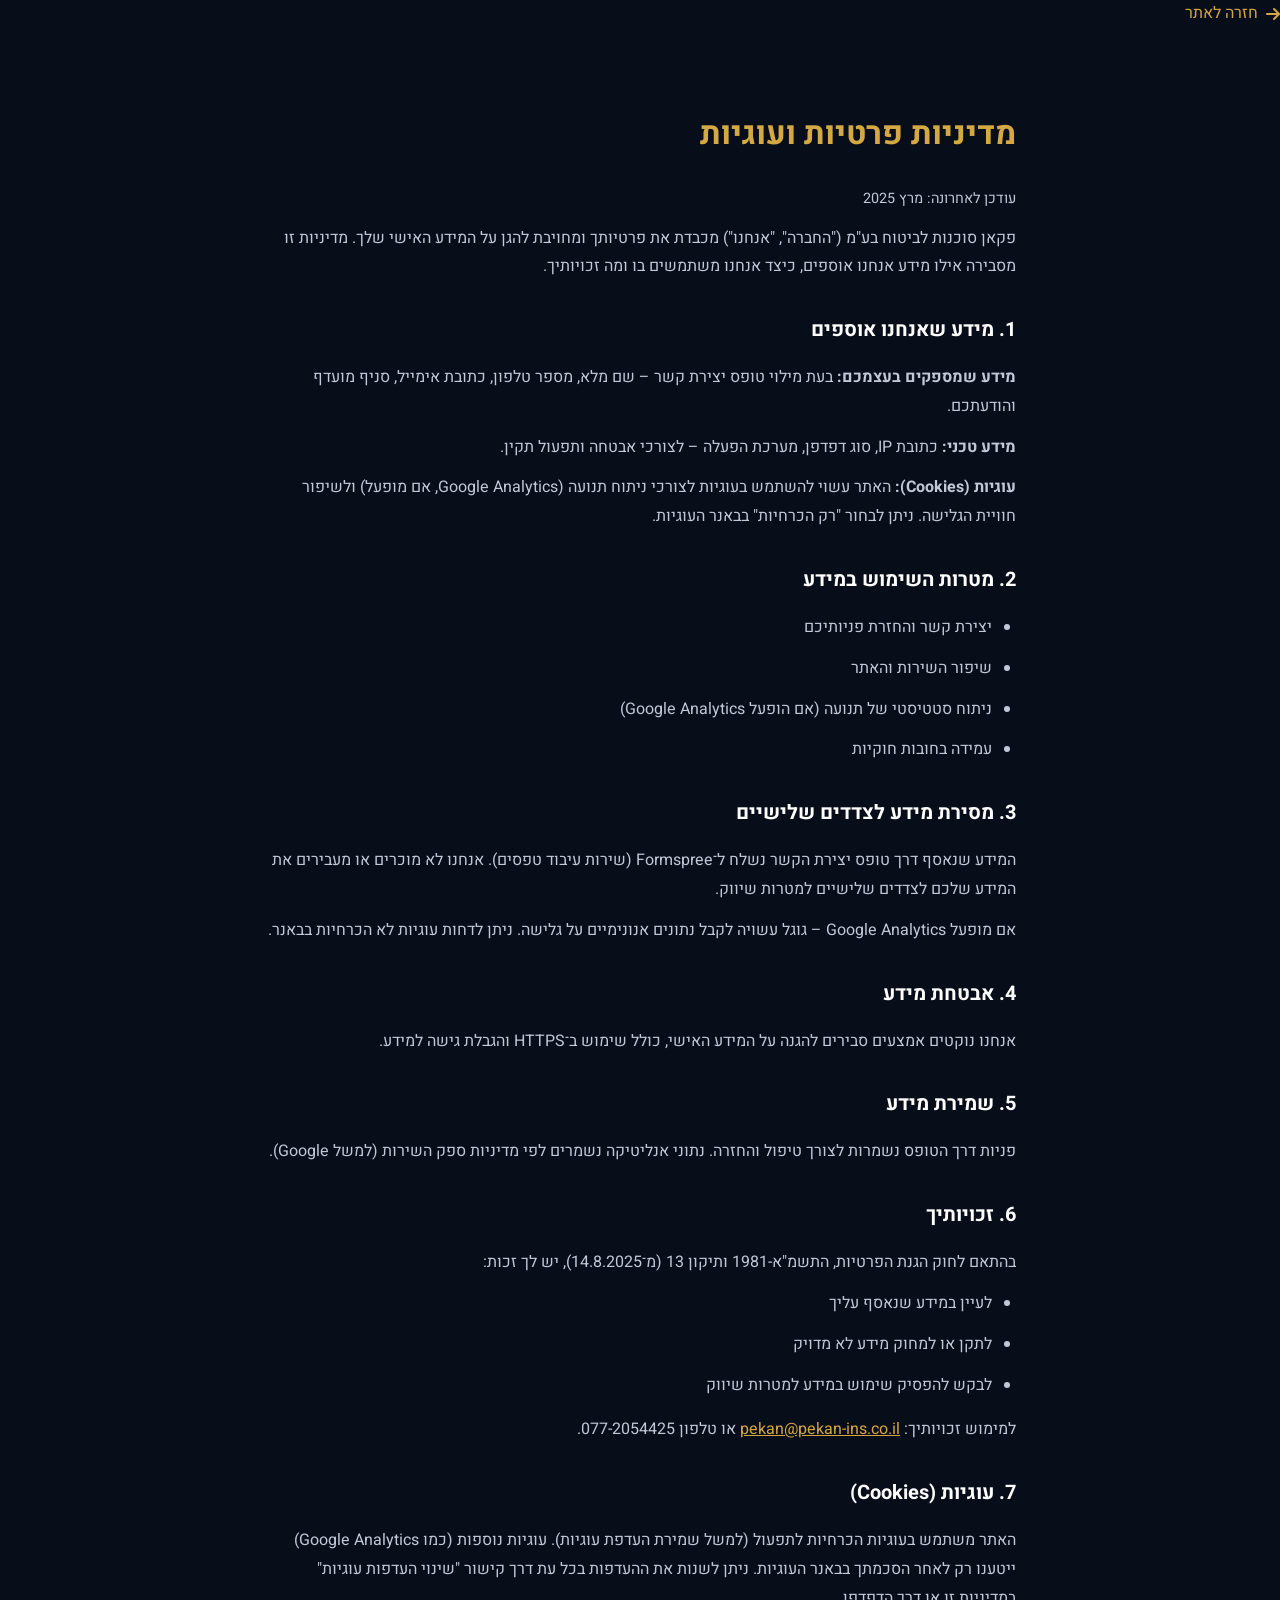
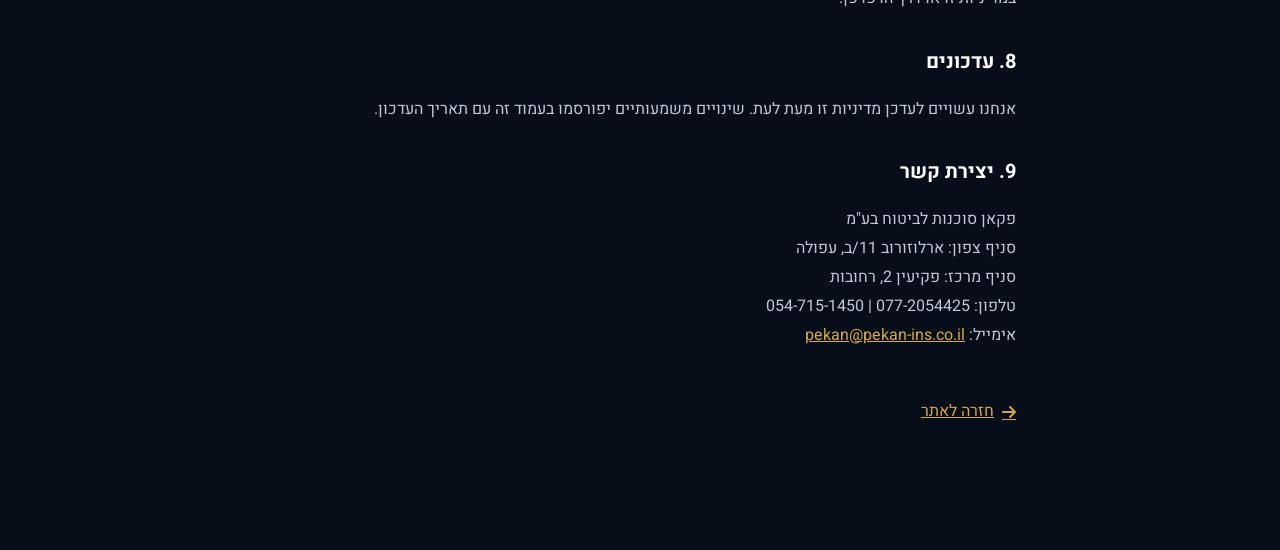
==== privacy.html @ fb4ed5e8 "Add privacy policy, consent checkbox, cookie banner - Israeli compliance Made-with: Cursor" ====
<!DOCTYPE html>
<html lang="he" dir="rtl">
<head>
    <meta charset="UTF-8">
    <meta name="viewport" content="width=device-width, initial-scale=1.0">
    <title>מדיניות פרטיות | פקאן סוכנות לביטוח בע"מ</title>
    <meta name="description" content="מדיניות פרטיות ועוגיות – פקאן סוכנות לביטוח. מידע על איסוף, שימוש והגנה על המידע האישי שלכם.">
    <link rel="canonical" href="https://nirfit.github.io/pekan-insurance/privacy.html">
    <link rel="preconnect" href="https://fonts.googleapis.com">
    <link rel="preconnect" href="https://fonts.gstatic.com" crossorigin>
    <link href="https://fonts.googleapis.com/css2?family=Heebo:wght@300;400;500;600;700&display=swap" rel="stylesheet">
    <link rel="stylesheet" href="https://cdnjs.cloudflare.com/ajax/libs/font-awesome/6.5.1/css/all.min.css">
    <link rel="stylesheet" href="styles.css">
    <style>
        .privacy-page { padding: 48px 24px 80px; max-width: 800px; margin: 0 auto; }
        .privacy-page h1 { font-size: 2rem; color: var(--gold); margin-bottom: 24px; }
        .privacy-page h2 { font-size: 1.25rem; color: var(--white); margin: 32px 0 16px; }
        .privacy-page p, .privacy-page li { color: var(--text); margin-bottom: 12px; line-height: 1.8; }
        .privacy-page ul { margin-right: 24px; margin-bottom: 16px; }
        .privacy-page a { color: var(--gold); text-decoration: underline; }
        .privacy-page a:hover { color: var(--gold-light); }
        .privacy-back { display: inline-flex; align-items: center; gap: 8px; color: var(--gold); margin-bottom: 32px; }
        .privacy-back:hover { color: var(--gold-light); }
        .privacy-updated { font-size: 0.9rem; color: var(--gray); margin-bottom: 24px; }
    </style>
</head>
<body>
    <a href="index.html" class="privacy-back"><i class="fas fa-arrow-right"></i> חזרה לאתר</a>

    <article class="privacy-page">
        <h1>מדיניות פרטיות ועוגיות</h1>
        <p class="privacy-updated">עודכן לאחרונה: מרץ 2025</p>

        <p>פקאן סוכנות לביטוח בע"מ ("החברה", "אנחנו") מכבדת את פרטיותך ומחויבת להגן על המידע האישי שלך. מדיניות זו מסבירה אילו מידע אנחנו אוספים, כיצד אנחנו משתמשים בו ומה זכויותיך.</p>

        <h2>1. מידע שאנחנו אוספים</h2>
        <p><strong>מידע שמספקים בעצמכם:</strong> בעת מילוי טופס יצירת קשר – שם מלא, מספר טלפון, כתובת אימייל, סניף מועדף והודעתכם.</p>
        <p><strong>מידע טכני:</strong> כתובת IP, סוג דפדפן, מערכת הפעלה – לצורכי אבטחה ותפעול תקין.</p>
        <p><strong>עוגיות (Cookies):</strong> האתר עשוי להשתמש בעוגיות לצורכי ניתוח תנועה (Google Analytics, אם מופעל) ולשיפור חוויית הגלישה. ניתן לבחור "רק הכרחיות" בבאנר העוגיות.</p>

        <h2>2. מטרות השימוש במידע</h2>
        <ul>
            <li>יצירת קשר והחזרת פניותיכם</li>
            <li>שיפור השירות והאתר</li>
            <li>ניתוח סטטיסטי של תנועה (אם הופעל Google Analytics)</li>
            <li>עמידה בחובות חוקיות</li>
        </ul>

        <h2>3. מסירת מידע לצדדים שלישיים</h2>
        <p>המידע שנאסף דרך טופס יצירת הקשר נשלח ל־Formspree (שירות עיבוד טפסים). אנחנו לא מוכרים או מעבירים את המידע שלכם לצדדים שלישיים למטרות שיווק.</p>
        <p>אם מופעל Google Analytics – גוגל עשויה לקבל נתונים אנונימיים על גלישה. ניתן לדחות עוגיות לא הכרחיות בבאנר.</p>

        <h2>4. אבטחת מידע</h2>
        <p>אנחנו נוקטים אמצעים סבירים להגנה על המידע האישי, כולל שימוש ב־HTTPS והגבלת גישה למידע.</p>

        <h2>5. שמירת מידע</h2>
        <p>פניות דרך הטופס נשמרות לצורך טיפול והחזרה. נתוני אנליטיקה נשמרים לפי מדיניות ספק השירות (למשל Google).</p>

        <h2>6. זכויותיך</h2>
        <p>בהתאם לחוק הגנת הפרטיות, התשמ"א-1981 ותיקון 13 (מ־14.8.2025), יש לך זכות:</p>
        <ul>
            <li>לעיין במידע שנאסף עליך</li>
            <li>לתקן או למחוק מידע לא מדויק</li>
            <li>לבקש להפסיק שימוש במידע למטרות שיווק</li>
        </ul>
        <p>למימוש זכויותיך: <a href="mailto:pekan@pekan-ins.co.il">pekan@pekan-ins.co.il</a> או טלפון 077-2054425.</p>

        <h2>7. עוגיות (Cookies)</h2>
        <p>האתר משתמש בעוגיות הכרחיות לתפעול (למשל שמירת העדפת עוגיות). עוגיות נוספות (כמו Google Analytics) ייטענו רק לאחר הסכמתך בבאנר העוגיות. ניתן לשנות את ההעדפות בכל עת דרך קישור "שינוי העדפות עוגיות" במדיניות זו או דרך הדפדפן.</p>

        <h2>8. עדכונים</h2>
        <p>אנחנו עשויים לעדכן מדיניות זו מעת לעת. שינויים משמעותיים יפורסמו בעמוד זה עם תאריך העדכון.</p>

        <h2>9. יצירת קשר</h2>
        <p>פקאן סוכנות לביטוח בע"מ<br>
        סניף צפון: ארלוזורוב 11/ב, עפולה<br>
        סניף מרכז: פקיעין 2, רחובות<br>
        טלפון: 077-2054425 | 054-715-1450<br>
        אימייל: <a href="mailto:pekan@pekan-ins.co.il">pekan@pekan-ins.co.il</a></p>

        <p style="margin-top: 48px;"><a href="index.html" class="privacy-back"><i class="fas fa-arrow-right"></i> חזרה לאתר</a></p>
    </article>
</body>
</html>
---- styles.css ----
:root {
    --dark: #080d1a;
    --dark-2: #0f1729;
    --dark-3: #151e33;
    --gold: #d4a843;
    --gold-light: #f0d078;
    --gold-dark: #a17c25;
    --white: #ffffff;
    --light: #f0f2f7;
    --gray: #8892a4;
    --text: #c2c9d6;
    --glass: rgba(255,255,255,0.06);
    --glass-border: rgba(255,255,255,0.1);
    --shadow: 0 32px 64px rgba(0,0,0,0.3);
    --radius: 16px;
    --radius-lg: 24px;
    --ease: cubic-bezier(0.4, 0, 0.2, 1);
}

*, *::before, *::after { margin: 0; padding: 0; box-sizing: border-box; }
html { scroll-behavior: smooth; }
@media (prefers-reduced-motion: reduce) {
    html { scroll-behavior: auto; }
    .live-dot, .hero-particles { animation: none !important; }
    .btn-shimmer::after { animation: none !important; }
}

/* === נגישות - תקן 5568 === */
.skip-link { position: absolute; top: -100px; right: 20px; z-index: 10000; padding: 12px 24px; background: var(--gold); color: var(--dark); font-weight: 700; border-radius: 8px; transition: top 0.3s; }
.skip-link:focus { top: 20px; outline: 3px solid var(--white); outline-offset: 2px; }
.visually-hidden { position: absolute !important; width: 1px !important; height: 1px !important; padding: 0 !important; margin: -1px !important; overflow: hidden !important; clip: rect(0,0,0,0) !important; white-space: nowrap !important; border: 0 !important; }
.form-field label.visually-hidden { top: 0; right: 0; transform: none; }
.a11y-footer-link { color: var(--gray); font-size: 0.85rem; text-decoration: underline; }
.a11y-footer-link:hover { color: var(--gold); }
.a11y-dialog { max-width: 560px; padding: 32px; border-radius: var(--radius); border: 1px solid var(--glass-border); }
.a11y-dialog::backdrop { background: rgba(0,0,0,0.6); }
.a11y-dialog h2 { margin-bottom: 16px; color: var(--white); }
.a11y-dialog p { margin-bottom: 16px; color: var(--text); }
.a11y-close { margin-top: 16px; padding: 12px 24px; background: var(--gold); color: var(--dark); border: none; border-radius: 8px; font-weight: 600; cursor: pointer; }
.a11y-close:hover { background: var(--gold-light); }
.a11y-link-btn { background: none; border: none; color: var(--gold); text-decoration: underline; cursor: pointer; font-size: inherit; font-family: inherit; padding: 0; }
.a11y-link-btn:hover { color: var(--gold-light); }

/* === באנר עוגיות === */
.cookie-banner { position: fixed; bottom: 0; left: 0; right: 0; z-index: 9998; background: var(--dark-2); border-top: 1px solid var(--glass-border); padding: 20px 24px; box-shadow: 0 -8px 32px rgba(0,0,0,0.3); }
.cookie-banner[hidden] { display: none !important; }
.cookie-banner-inner { max-width: 1200px; margin: 0 auto; display: flex; align-items: center; justify-content: space-between; gap: 24px; flex-wrap: wrap; }
.cookie-content { flex: 1; min-width: 280px; }
.cookie-title { font-size: 1.1rem; color: var(--white); margin-bottom: 8px; display: flex; align-items: center; gap: 8px; }
.cookie-title i { color: var(--gold); }
.cookie-desc { font-size: 0.9rem; color: var(--gray); line-height: 1.6; }
.cookie-link { color: var(--gold); text-decoration: underline; }
.cookie-link:hover { color: var(--gold-light); }
.cookie-buttons { display: flex; gap: 12px; flex-shrink: 0; }
.btn-cookie-accept, .btn-cookie-decline { padding: 12px 24px; font-size: 0.95rem; }
@media (max-width: 600px) { .cookie-banner-inner { flex-direction: column; align-items: stretch; } .cookie-buttons { justify-content: center; } }
/* Focus visible - ניווט מקלדת */
a:focus-visible, button:focus-visible, input:focus-visible, select:focus-visible, textarea:focus-visible { outline: 2px solid var(--gold); outline-offset: 2px; }
body { font-family: 'Heebo', sans-serif; background: var(--dark); color: var(--text); line-height: 1.7; overflow-x: hidden; }
.container { max-width: 1200px; margin: 0 auto; padding: 0 24px; }
img { max-width: 100%; display: block; }
a { text-decoration: none; }
.gold { color: var(--gold); }

/* === Preloader === */
.preloader { position: fixed; inset: 0; z-index: 9999; background: var(--dark); display: flex; align-items: center; justify-content: center; transition: opacity 0.6s, visibility 0.6s; }
.preloader.hidden { opacity: 0; visibility: hidden; pointer-events: none; }
.preloader-inner { text-align: center; }
.preloader-logo { font-size: 3rem; color: var(--gold); margin-bottom: 24px; animation: pulse-glow 1.5s infinite; }
.preloader-bar { width: 200px; height: 3px; background: var(--dark-3); border-radius: 4px; overflow: hidden; }
.preloader-fill { height: 100%; background: var(--gold); border-radius: 4px; animation: preload-fill 1.8s ease forwards; }
@keyframes preload-fill { from { width: 0; } to { width: 100%; } }
@keyframes pulse-glow { 0%, 100% { opacity: 1; transform: scale(1); } 50% { opacity: 0.7; transform: scale(1.1); } }

/* === WhatsApp Float === */
.whatsapp-float { position: fixed; bottom: 28px; left: 28px; z-index: 999; width: 60px; height: 60px; background: #25d366; border-radius: 50%; display: flex; align-items: center; justify-content: center; gap: 10px; color: white; font-size: 1.75rem; box-shadow: 0 8px 24px rgba(37,211,102,0.4); transition: all 0.4s var(--ease); animation: wa-pulse 2s infinite; }
.whatsapp-float .wa-text { white-space: nowrap; font-size: 0.95rem; font-weight: 700; font-family: inherit; opacity: 0; max-width: 0; overflow: hidden; transition: all 0.35s var(--ease); }
.whatsapp-float:hover { width: auto; padding: 0 22px; border-radius: 50px; transform: scale(1.05); }
.whatsapp-float:hover .wa-text { opacity: 1; max-width: 120px; }

@keyframes wa-pulse { 0%, 100% { box-shadow: 0 8px 24px rgba(37,211,102,0.4); } 50% { box-shadow: 0 8px 40px rgba(37,211,102,0.6); } }

/* === Top Bar === */
.top-bar { background: var(--dark-2); padding: 10px 0; border-bottom: 1px solid var(--glass-border); font-size: 0.85rem; }
.top-bar-content { display: flex; justify-content: center; gap: 32px; flex-wrap: wrap; }
.top-bar-content a { color: var(--gray); display: flex; align-items: center; gap: 8px; transition: color 0.3s; }
.top-bar-content a:hover { color: var(--gold); }
.top-bar-content i { color: var(--gold); font-size: 0.75rem; }

/* === Navbar === */
.navbar { position: fixed; top: 40px; right: 0; left: 0; z-index: 1000; padding: 16px 0; transition: all 0.4s var(--ease); }
.navbar.scrolled { top: 0; background: rgba(8,13,26,0.95); backdrop-filter: blur(20px); border-bottom: 1px solid var(--glass-border); padding: 12px 0; }
.nav-container { max-width: 1200px; margin: 0 auto; padding: 0 24px; display: flex; align-items: center; justify-content: space-between; }
.logo { display: flex; align-items: center; gap: 12px; }
.logo-icon { width: 44px; height: 44px; background: linear-gradient(135deg, var(--gold), var(--gold-dark)); border-radius: 12px; display: flex; align-items: center; justify-content: center; color: var(--dark); font-size: 1.25rem; }
.logo-text { font-size: 1.4rem; font-weight: 700; color: var(--white); }
.logo-text span { font-weight: 400; color: var(--gold); margin-right: 4px; }
.nav-menu { display: flex; list-style: none; gap: 32px; align-items: center; }
.nav-menu a { color: rgba(255,255,255,0.8); font-weight: 500; font-size: 0.95rem; transition: color 0.3s; position: relative; }
.nav-menu a::after { content: ''; position: absolute; bottom: -4px; right: 0; width: 0; height: 2px; background: var(--gold); transition: width 0.3s; }
.nav-menu a:hover { color: var(--gold); }
.nav-menu a:hover::after { width: 100%; }
.nav-cta { background: linear-gradient(135deg, var(--gold), var(--gold-dark)); color: var(--dark) !important; padding: 10px 24px; border-radius: 50px; font-weight: 600; }
.nav-cta::after { display: none !important; }
.nav-cta:hover { color: var(--dark) !important; transform: translateY(-2px); box-shadow: 0 8px 24px rgba(212,168,67,0.3); }
.nav-mobile-contact { display: none; }
.nav-toggle { display: none; flex-direction: column; gap: 5px; background: none; border: none; cursor: pointer; padding: 8px; z-index: 1001; }
.nav-toggle span { width: 24px; height: 2px; background: var(--white); transition: all 0.3s; }

/* === Buttons === */
.btn { display: inline-flex; align-items: center; gap: 10px; padding: 16px 32px; font-size: 1rem; font-weight: 600; font-family: inherit; border-radius: 50px; transition: all 0.4s var(--ease); cursor: pointer; border: none; }
.btn-gold { background: linear-gradient(135deg, var(--gold), var(--gold-dark)); color: var(--dark); box-shadow: 0 8px 32px rgba(212,168,67,0.3); }
.btn-gold:hover { transform: translateY(-3px); box-shadow: 0 12px 40px rgba(212,168,67,0.45); }
.btn-glass { background: rgba(255,255,255,0.08); backdrop-filter: blur(12px); color: var(--white); border: 1px solid rgba(255,255,255,0.15); }
.btn-glass:hover { background: rgba(255,255,255,0.14); border-color: var(--gold); color: var(--gold); }
.btn-lg { padding: 18px 36px; font-size: 1.05rem; }
.btn-full { width: 100%; justify-content: center; }

/* === Hero === */
.hero { min-height: 100vh; display: flex; align-items: center; justify-content: center; position: relative; padding: 160px 24px 100px; }
.hero-bg { position: absolute; inset: 0; }
.hero-img { width: 100%; height: 100%; object-fit: cover; }
.hero-overlay { position: absolute; inset: 0; background: linear-gradient(180deg, rgba(8,13,26,0.88) 0%, rgba(8,13,26,0.7) 50%, rgba(8,13,26,0.92) 100%); }
.hero-particles { position: absolute; inset: 0; z-index: 1; }
.hero-content { position: relative; z-index: 2; text-align: center; max-width: 860px; margin: 0 auto; }
.hero-badges { display: flex; flex-wrap: wrap; gap: 12px; justify-content: center; align-items: center; margin-bottom: 28px; animation: fadeUp 0.8s ease both; }
.hero-badge { display: inline-block; padding: 8px 24px; background: rgba(212,168,67,0.15); border: 1px solid rgba(212,168,67,0.3); color: var(--gold); border-radius: 50px; font-size: 0.9rem; font-weight: 500; }
.hero-live-badge { display: inline-flex; align-items: center; gap: 8px; padding: 8px 20px; background: rgba(34,197,94,0.15); border: 1px solid rgba(34,197,94,0.4); color: #4ade80; border-radius: 50px; font-size: 0.85rem; font-weight: 600; }
.live-dot { width: 8px; height: 8px; background: #22c55e; border-radius: 50%; animation: live-pulse 1.5s ease-in-out infinite; box-shadow: 0 0 12px rgba(34,197,94,0.8); }
@keyframes live-pulse { 0%, 100% { opacity: 1; transform: scale(1); } 50% { opacity: 0.6; transform: scale(1.2); } }

/* Shimmer on CTA */
.btn-shimmer { position: relative; overflow: hidden; }
.btn-shimmer::after { content: ''; position: absolute; top: 0; right: -100%; width: 50%; height: 100%; background: linear-gradient(90deg, transparent, rgba(255,255,255,0.35), transparent); animation: shimmer 3s ease-in-out infinite; }
@keyframes shimmer { 0% { right: -100%; } 50% { right: 150%; } 100% { right: 150%; } }

/* Money Returned Banner */
.money-banner { background: linear-gradient(135deg, rgba(212,168,67,0.15), rgba(212,168,67,0.05)); border-top: 1px solid rgba(212,168,67,0.2); border-bottom: 1px solid rgba(212,168,67,0.2); padding: 28px 0; }
.money-banner-inner { display: flex; align-items: center; justify-content: center; gap: 24px; flex-wrap: wrap; position: relative; }
.money-stat { display: flex; align-items: baseline; gap: 4px; }
.money-number { font-size: 2.5rem; font-weight: 900; color: var(--gold); line-height: 1; }
.money-suffix { font-size: 1.8rem; font-weight: 800; color: var(--gold); }
.money-currency { font-size: 1.2rem; font-weight: 700; color: var(--gold-light); margin-right: 8px; }
.money-text { font-size: 1.1rem; color: var(--text); font-weight: 500; }
.money-icon { font-size: 1.8rem; color: var(--gold); opacity: 0.6; }

/* Hero CTA + 24h badge */
.hero-cta-wrap { display: flex; flex-direction: column; align-items: center; gap: 10px; }
.quote-badge { font-size: 0.8rem; font-weight: 600; color: var(--gold-light); display: flex; align-items: center; gap: 6px; }
.quote-badge i { font-size: 0.75rem; }
.hero-buttons { display: flex; gap: 16px; justify-content: center; flex-wrap: wrap; margin-bottom: 60px; animation: fadeUp 0.8s ease 0.5s both; }
.hero-buttons .hero-cta-wrap { flex: 0 0 auto; }

/* Results Ticker */
.results-ticker { background: linear-gradient(90deg, var(--dark-2), var(--dark-3)); border-top: 1px solid var(--glass-border); border-bottom: 1px solid var(--glass-border); padding: 16px 0; position: relative; overflow: hidden; }
.ticker-wrap { overflow: hidden; }
.ticker-track { display: flex; gap: 48px; animation: ticker-scroll 25s linear infinite; width: max-content; }
.ticker-item { display: flex; align-items: center; gap: 10px; color: var(--gold); font-weight: 700; font-size: 1rem; white-space: nowrap; }
.ticker-item i { color: #22c55e; font-size: 0.9rem; }
.ticker-badge { position: absolute; top: 50%; right: 24px; transform: translateY(-50%); background: rgba(212,168,67,0.2); padding: 6px 16px; border-radius: 50px; font-size: 0.8rem; font-weight: 600; color: var(--gold); white-space: nowrap; z-index: 2; }
@keyframes ticker-scroll { 0% { transform: translateX(0); } 100% { transform: translateX(-50%); } }
.hero-title { font-size: clamp(2.8rem, 7vw, 5rem); font-weight: 900; line-height: 1.1; margin-bottom: 24px; }
.hero-title .line { display: block; color: var(--white); animation: fadeUp 0.8s ease both; }
.hero-title .line:nth-child(1) { animation-delay: 0.1s; }
.hero-title .line.accent { color: var(--gold); animation-delay: 0.25s; }
.hero-desc { font-size: 1.15rem; color: rgba(255,255,255,0.8); margin-bottom: 40px; animation: fadeUp 0.8s ease 0.35s both; }
.hero-buttons { display: flex; gap: 16px; justify-content: center; flex-wrap: wrap; margin-bottom: 60px; animation: fadeUp 0.8s ease 0.5s both; }
.hero-stats { display: flex; align-items: center; justify-content: center; gap: 40px; animation: fadeUp 0.8s ease 0.65s both; }
.hero-stat { text-align: center; }
.hero-stat strong { display: block; font-size: 2rem; font-weight: 800; color: var(--gold); }
.hero-stat span { font-size: 0.85rem; color: rgba(255,255,255,0.7); }
.hero-stat-divider { width: 1px; height: 40px; background: rgba(255,255,255,0.15); }
@keyframes fadeUp { from { opacity: 0; transform: translateY(24px); } to { opacity: 1; transform: translateY(0); } }

.hero-scroll-indicator { position: absolute; bottom: 40px; left: 50%; transform: translateX(-50%); z-index: 2; display: flex; flex-direction: column; align-items: center; gap: 8px; }
.mouse { width: 24px; height: 38px; border: 2px solid rgba(255,255,255,0.4); border-radius: 12px; position: relative; }
.wheel { width: 4px; height: 8px; background: var(--gold); border-radius: 2px; position: absolute; top: 6px; left: 50%; transform: translateX(-50%); animation: scroll-wheel 2s infinite; }
@keyframes scroll-wheel { 0% { opacity: 1; transform: translateX(-50%) translateY(0); } 100% { opacity: 0; transform: translateX(-50%) translateY(16px); } }
.hero-scroll-indicator span { font-size: 0.75rem; color: rgba(255,255,255,0.5); }

/* === Trust Strip === */
.trust-strip { padding: 0; position: relative; z-index: 10; margin-top: -40px; }
.trust-grid { display: grid; grid-template-columns: repeat(4, 1fr); background: var(--dark-2); border: 1px solid var(--glass-border); border-radius: var(--radius-lg); overflow: hidden; }
.trust-item { display: flex; align-items: center; gap: 16px; padding: 28px 24px; border-left: 1px solid var(--glass-border); transition: background 0.3s; }
.trust-item:last-child { border-left: none; }
.trust-item:hover { background: var(--glass); }
.trust-icon { width: 48px; height: 48px; background: rgba(212,168,67,0.15); border-radius: 12px; display: flex; align-items: center; justify-content: center; flex-shrink: 0; }
.trust-icon i { color: var(--gold); font-size: 1.2rem; }
.trust-item strong { display: block; color: var(--white); font-weight: 600; font-size: 0.95rem; }
.trust-item span { font-size: 0.8rem; color: var(--gray); }

/* === Section Common === */
.section-intro { text-align: center; margin-bottom: 64px; }
.section-tag { display: inline-block; padding: 6px 18px; background: rgba(212,168,67,0.12); border: 1px solid rgba(212,168,67,0.2); color: var(--gold); border-radius: 50px; font-size: 0.85rem; font-weight: 500; margin-bottom: 16px; }
.section-tag.light { background: rgba(255,255,255,0.1); border-color: rgba(255,255,255,0.2); color: var(--gold-light); }
.section-heading { font-size: clamp(2rem, 4vw, 2.75rem); font-weight: 800; color: var(--white); line-height: 1.2; margin-bottom: 16px; }
.section-heading.light { color: var(--white); }
.section-sub { max-width: 600px; margin: 0 auto; color: var(--gray); font-size: 1.05rem; }
.section-intro.light .section-sub { color: rgba(255,255,255,0.7); }

/* === Cards Section === */
.cards-section { padding: 120px 0; }
.cards-grid { display: grid; grid-template-columns: repeat(3, 1fr); gap: 28px; }
.premium-card { background: var(--dark-2); border: 1px solid var(--glass-border); border-radius: var(--radius-lg); overflow: hidden; transition: all 0.5s var(--ease); }
.premium-card:hover { transform: translateY(-12px); border-color: var(--gold); box-shadow: 0 24px 64px rgba(212,168,67,0.1); }
.premium-card-img { position: relative; height: 220px; overflow: hidden; }
.premium-card-img img { width: 100%; height: 100%; object-fit: cover; transition: transform 0.6s var(--ease); }
.premium-card:hover .premium-card-img img { transform: scale(1.08); }
.premium-card-overlay { position: absolute; inset: 0; background: linear-gradient(to top, rgba(8,13,26,0.7), transparent); display: flex; align-items: flex-end; padding: 20px; }
.premium-card-overlay i { font-size: 1.5rem; color: var(--gold); background: rgba(8,13,26,0.7); backdrop-filter: blur(8px); width: 48px; height: 48px; border-radius: 12px; display: flex; align-items: center; justify-content: center; }
.premium-card-body { padding: 28px; }
.premium-card-body h3 { font-size: 1.35rem; font-weight: 700; color: var(--white); margin-bottom: 12px; }
.premium-card-body p { color: var(--gray); font-size: 0.95rem; margin-bottom: 20px; }
.card-link { color: var(--gold); font-weight: 600; display: inline-flex; align-items: center; gap: 8px; transition: gap 0.3s; }
.card-link:hover { gap: 14px; }

/* === About === */
.about-section { padding: 140px 0; }
.about-layout { display: grid; grid-template-columns: 1fr 1fr; gap: 80px; align-items: center; }
.about-image-stack { position: relative; }
.about-img-1 { border-radius: var(--radius-lg); width: 100%; height: 480px; object-fit: cover; box-shadow: var(--shadow); }
.about-img-2 { position: absolute; bottom: -40px; right: -40px; width: 220px; height: 160px; border-radius: var(--radius); object-fit: cover; border: 4px solid var(--dark); box-shadow: var(--shadow); }
.about-experience-badge { position: absolute; top: -20px; left: -20px; width: 120px; height: 120px; background: linear-gradient(135deg, var(--gold), var(--gold-dark)); border-radius: 50%; display: flex; flex-direction: column; align-items: center; justify-content: center; box-shadow: 0 16px 40px rgba(212,168,67,0.3); }
.exp-number { font-size: 2.5rem; font-weight: 900; color: var(--dark); line-height: 1; }
.exp-text { font-size: 0.75rem; color: var(--dark); font-weight: 600; text-align: center; }
.about-text p { color: var(--gray); margin-bottom: 20px; }
.about-checks { margin: 28px 0 32px; }
.check-item { display: flex; align-items: center; gap: 12px; margin-bottom: 12px; color: var(--white); font-weight: 500; }
.check-item i { color: var(--gold); width: 24px; height: 24px; background: rgba(212,168,67,0.15); border-radius: 50%; display: flex; align-items: center; justify-content: center; font-size: 0.7rem; flex-shrink: 0; }

/* === Services Mosaic === */
.services-section { padding: 120px 0; background: var(--dark-2); }
.services-mosaic { display: grid; grid-template-columns: repeat(4, 1fr); gap: 20px; }
.mosaic-item { background: var(--dark-3); border: 1px solid var(--glass-border); border-radius: var(--radius); padding: 32px 24px; transition: all 0.4s var(--ease); position: relative; overflow: hidden; }
.mosaic-item::before { content: ''; position: absolute; top: 0; right: 0; width: 100%; height: 3px; background: linear-gradient(90deg, var(--gold), var(--gold-light)); transform: scaleX(0); transform-origin: right; transition: transform 0.4s var(--ease); }
.mosaic-item:hover { transform: translateY(-6px); border-color: var(--gold); background: var(--dark-2); }
.mosaic-item:hover::before { transform: scaleX(1); }
.mosaic-icon { width: 52px; height: 52px; background: rgba(212,168,67,0.1); border-radius: 14px; display: flex; align-items: center; justify-content: center; margin-bottom: 18px; }
.mosaic-icon i { font-size: 1.4rem; color: var(--gold); }
.mosaic-item h4 { font-size: 1.05rem; font-weight: 700; color: var(--white); margin-bottom: 8px; }
.mosaic-item p { font-size: 0.88rem; color: var(--gray); }

/* === Why Section === */
.why-section { padding: 140px 0; position: relative; overflow: hidden; }
.why-bg { position: absolute; inset: 0; }
.why-bg-img { width: 100%; height: 100%; object-fit: cover; }
.why-bg-overlay { position: absolute; inset: 0; background: linear-gradient(135deg, rgba(8,13,26,0.94), rgba(8,13,26,0.88)); }
.why-section .container { position: relative; z-index: 2; }
.why-grid { display: grid; grid-template-columns: repeat(3, 1fr); gap: 28px; }
.why-card { background: rgba(255,255,255,0.06); backdrop-filter: blur(12px); border: 1px solid rgba(255,255,255,0.1); border-radius: var(--radius-lg); padding: 40px 32px; transition: all 0.4s var(--ease); }
.why-card:hover { background: rgba(255,255,255,0.1); transform: translateY(-8px); border-color: var(--gold); }
.why-number { font-size: 3rem; font-weight: 900; color: var(--gold); opacity: 0.3; margin-bottom: 16px; }
.why-card h3 { font-size: 1.25rem; font-weight: 700; color: var(--white); margin-bottom: 12px; }
.why-card p { color: rgba(255,255,255,0.7); font-size: 0.95rem; }

/* === Results & Proofs === */
.results-section { padding: 120px 0; background: var(--dark-2); }
.results-story { background: linear-gradient(135deg, var(--dark-3), var(--dark-2)); border: 1px solid var(--glass-border); border-radius: var(--radius-lg); padding: 48px 56px; margin-bottom: 48px; position: relative; overflow: hidden; }
.results-story::before { content: ''; position: absolute; top: 0; right: 0; width: 200px; height: 200px; background: radial-gradient(circle, rgba(212,168,67,0.08), transparent); }
.story-badge { display: inline-flex; align-items: center; gap: 8px; padding: 8px 20px; background: rgba(212,168,67,0.15); border: 1px solid rgba(212,168,67,0.3); color: var(--gold); border-radius: 50px; font-size: 0.9rem; font-weight: 600; margin-bottom: 24px; }
.story-badge i { font-size: 1rem; }
.story-content h3 { font-size: 1.35rem; font-weight: 700; color: var(--white); margin-bottom: 20px; line-height: 1.6; }
.story-content p { color: var(--text); font-size: 1.05rem; margin-bottom: 16px; line-height: 1.8; }
.gold-highlight { color: var(--gold); font-weight: 700; }
.story-motto { font-size: 1.1rem; color: var(--gold-light) !important; font-style: italic; margin-top: 24px !important; padding: 20px; background: rgba(212,168,67,0.08); border-right: 4px solid var(--gold); border-radius: 0 12px 12px 0; }
.story-cta { display: inline-flex; align-items: center; gap: 10px; margin-top: 28px; color: var(--gold); font-weight: 600; font-size: 1rem; transition: gap 0.3s; }
.story-cta:hover { gap: 16px; color: var(--gold-light); }

.results-testimonial { margin-bottom: 56px; }
.testimonial-card { display: grid; grid-template-columns: 280px 1fr; gap: 40px; align-items: center; background: var(--dark-3); border: 1px solid var(--glass-border); border-radius: var(--radius-lg); padding: 32px; overflow: hidden; }
.testimonial-image { border-radius: var(--radius); overflow: hidden; box-shadow: 0 16px 48px rgba(0,0,0,0.3); }
.testimonial-image img { width: 100%; height: 220px; object-fit: cover; }
.testimonial-text blockquote { font-size: 1.2rem; color: var(--text); line-height: 1.8; margin-bottom: 16px; font-style: italic; }
.testimonial-text cite { font-size: 0.9rem; color: var(--gray); }

.results-proofs { }
.proofs-title { display: flex; align-items: center; gap: 12px; font-size: 1.4rem; font-weight: 700; color: var(--white); margin-bottom: 8px; }
.proofs-title i { color: var(--gold); }
.proofs-desc { color: var(--gray); margin-bottom: 32px; }
.proofs-grid { display: grid; grid-template-columns: repeat(4, 1fr); gap: 20px; }
.proof-card { border-radius: var(--radius); overflow: hidden; border: 1px solid var(--glass-border); transition: all 0.4s var(--ease); }
.proof-card:hover { transform: translateY(-8px); border-color: var(--gold); box-shadow: 0 20px 48px rgba(212,168,67,0.15); }
.proof-link { display: block; position: relative; aspect-ratio: 3/4; overflow: hidden; }
.proof-link img { width: 100%; height: 100%; object-fit: cover; transition: transform 0.5s var(--ease); }
.proof-card:hover .proof-link img { transform: scale(1.05); }
.proof-overlay { position: absolute; inset: 0; background: linear-gradient(to top, rgba(8,13,26,0.95), rgba(8,13,26,0.4)); display: flex; flex-direction: column; justify-content: flex-end; padding: 20px; opacity: 0; transition: opacity 0.4s; }
.proof-card:hover .proof-overlay { opacity: 1; }
.proof-overlay span { color: var(--white); font-weight: 700; font-size: 1rem; }
.proof-overlay small { color: var(--gold); font-size: 0.85rem; margin-top: 4px; }

@media (max-width: 1024px) {
    .proofs-grid { grid-template-columns: repeat(2, 1fr); }
    .testimonial-card { grid-template-columns: 1fr; }
}

@media (max-width: 768px) {
    .results-story { padding: 32px 24px; }
    .proofs-grid { grid-template-columns: 1fr; }
    .testimonial-image { max-width: 280px; margin: 0 auto; }
}

/* === Partners === */
.partners-section { padding: 100px 0; }
.partners-logos-grid { display: grid; grid-template-columns: repeat(5, 1fr); gap: 16px; margin-bottom: 40px; }
.partner-logo { aspect-ratio: 2/1; background: var(--dark-2); border: 1px solid var(--glass-border); border-radius: var(--radius); display: flex; align-items: center; justify-content: center; font-weight: 800; font-size: 1.1rem; color: var(--white); transition: all 0.4s var(--ease); position: relative; overflow: hidden; }
.partner-logo::before { content: ''; position: absolute; inset: 0; background: linear-gradient(135deg, var(--brand, var(--gold)), transparent); opacity: 0.15; }
.partner-logo:hover { transform: translateY(-4px); border-color: var(--brand, var(--gold)); box-shadow: 0 12px 32px rgba(0,0,0,0.3); }
.partner-logo span { position: relative; z-index: 1; }
.companies-marquee { overflow: hidden; padding: 20px 0; margin: 0 -24px; }
.companies-marquee-inner { overflow: hidden; }
.marquee-track { display: flex; gap: 16px; animation: marquee 40s linear infinite; width: max-content; flex-shrink: 0; }
.marquee-track:hover { animation-play-state: paused; }
.company-chip { padding: 16px 32px; background: var(--dark-2); border: 1px solid var(--glass-border); border-radius: 50px; font-weight: 700; color: var(--white); font-size: 1rem; white-space: nowrap; transition: all 0.3s; flex-shrink: 0; }
.company-chip:hover { border-color: var(--gold); color: var(--gold); }
/* קורוסלה אינסופית - המשכיות מלאה, מה שיוצא מצד אחד נכנס מהצד השני */
@keyframes marquee {
    0% { transform: translateX(0); }
    100% { transform: translateX(-50%); }
}

/* === Reviews === */
.reviews-section { padding: 120px 0; background: var(--dark-2); }
.reviews-grid { display: grid; grid-template-columns: repeat(3, 1fr); gap: 28px; }
.review-card { background: var(--dark-3); border: 1px solid var(--glass-border); border-radius: var(--radius-lg); padding: 36px; position: relative; transition: all 0.4s var(--ease); }
.review-card:hover { border-color: var(--gold); transform: translateY(-6px); }
.review-quote { position: absolute; top: 20px; left: 20px; font-size: 1.5rem; color: rgba(212,168,67,0.2); }
.review-stars { color: var(--gold); font-size: 1.1rem; margin-bottom: 16px; letter-spacing: 2px; }
.review-card > p { color: var(--text); font-size: 1rem; line-height: 1.8; margin-bottom: 24px; }
.review-author { display: flex; align-items: center; gap: 14px; }
.review-avatar { width: 48px; height: 48px; background: linear-gradient(135deg, var(--gold), var(--gold-dark)); border-radius: 50%; display: flex; align-items: center; justify-content: center; color: var(--dark); font-weight: 700; font-size: 1.2rem; }
.review-author strong { display: block; color: var(--white); font-size: 0.95rem; }
.review-author span { font-size: 0.85rem; color: var(--gray); }

/* === FAQ === */
.faq-section { padding: 120px 0; }
.faq-list { max-width: 760px; margin: 0 auto; }
.faq-item { border-bottom: 1px solid var(--glass-border); }
.faq-question { width: 100%; background: none; border: none; padding: 24px 0; display: flex; justify-content: space-between; align-items: center; cursor: pointer; color: var(--white); font-size: 1.05rem; font-weight: 600; font-family: inherit; text-align: right; }
.faq-question i { color: var(--gold); transition: transform 0.3s; font-size: 0.9rem; flex-shrink: 0; margin-right: 16px; }
.faq-item.active .faq-question i { transform: rotate(45deg); }
.faq-answer { max-height: 0; overflow: hidden; transition: max-height 0.4s var(--ease); }
.faq-answer p { padding: 0 0 24px; color: var(--gray); font-size: 0.95rem; line-height: 1.8; }

/* === CTA === */
.cta-section { padding: 80px 0; }
.cta-box { background: linear-gradient(135deg, var(--dark-2), var(--dark-3)); border: 1px solid var(--glass-border); border-radius: var(--radius-lg); padding: 64px; text-align: center; position: relative; overflow: hidden; }
.cta-bg-pattern { position: absolute; inset: 0; background: radial-gradient(circle at 30% 50%, rgba(212,168,67,0.08), transparent 50%); }
.cta-box h2 { font-size: 2.25rem; font-weight: 800; color: var(--white); margin-bottom: 12px; position: relative; }
.cta-box > p { color: var(--gray); font-size: 1.05rem; margin-bottom: 32px; position: relative; }
.cta-buttons { display: flex; gap: 16px; justify-content: center; flex-wrap: wrap; position: relative; }

/* === Contact === */
.contact-section { padding: 120px 0; background: var(--dark-2); }
.contact-layout { display: grid; grid-template-columns: 1.2fr 1fr; gap: 60px; align-items: start; }
.contact-form-side p { color: var(--gray); margin-bottom: 32px; }
.premium-form .form-row { display: grid; grid-template-columns: 1fr 1fr; gap: 16px; }
.form-field { position: relative; margin-bottom: 20px; }
.form-field input, .form-field textarea, .form-field select { width: 100%; padding: 16px 18px; font-size: 1rem; font-family: inherit; background: var(--dark-3); border: 1px solid var(--glass-border); border-radius: 12px; color: var(--white); transition: border-color 0.3s; }
.form-field label { position: absolute; top: 50%; right: 18px; transform: translateY(-50%); color: var(--gray); font-size: 0.95rem; pointer-events: none; transition: all 0.3s; }
.form-field textarea ~ label { top: 18px; transform: none; }
.form-field input:focus, .form-field textarea:focus, .form-field select:focus { outline: none; border-color: var(--gold); }
.form-field input:not(:placeholder-shown) ~ label, .form-field input:focus ~ label,
.form-field textarea:not(:placeholder-shown) ~ label, .form-field textarea:focus ~ label,
.form-field select:valid ~ label, .form-field select:focus ~ label {
    top: -8px; font-size: 0.75rem; color: var(--gold); background: var(--dark-2); padding: 0 6px;
}
.form-field select { appearance: none; cursor: pointer; }

/* צ'קבוקס הסכמה - תיקון 13 לחוק הגנת הפרטיות */
.form-consent { display: flex; align-items: flex-start; gap: 12px; margin-bottom: 20px; }
.form-consent input[type="checkbox"] { width: auto; min-width: 20px; height: 20px; margin: 2px 0 0; accent-color: var(--gold); cursor: pointer; flex-shrink: 0; }
.form-consent label { position: static !important; transform: none !important; font-size: 0.9rem; color: var(--text); pointer-events: auto; line-height: 1.5; }
.form-consent label a { color: var(--gold); text-decoration: underline; }
.form-consent label a:hover { color: var(--gold-light); }

/* Branch Cards */
.branch-card { background: var(--dark-3); border: 1px solid var(--glass-border); border-radius: var(--radius); padding: 28px; margin-bottom: 24px; transition: border-color 0.3s; }
.branch-card:hover { border-color: var(--gold); }
.branch-header { display: flex; align-items: center; gap: 12px; margin-bottom: 16px; }
.branch-header i { color: var(--gold); font-size: 1.25rem; }
.branch-header h4 { color: var(--white); font-weight: 700; }
.branch-address { color: var(--gray); margin-bottom: 8px; }
.branch-map { display: inline-flex; align-items: center; gap: 8px; color: var(--gold); font-weight: 600; margin-bottom: 16px; transition: gap 0.3s; }
.branch-map:hover { gap: 12px; }
.branch-contact { display: flex; flex-wrap: wrap; gap: 10px; margin-bottom: 12px; }
.branch-contact a { padding: 8px 14px; background: var(--dark); border-radius: 8px; color: var(--text); font-size: 0.9rem; display: flex; align-items: center; gap: 8px; transition: all 0.3s; }
.branch-contact a:hover { color: var(--gold); background: rgba(212,168,67,0.1); }
.branch-contact a i { color: var(--gold); font-size: 0.8rem; }
.branch-email { color: var(--gray); display: flex; align-items: center; gap: 8px; font-size: 0.9rem; }
.branch-email:hover { color: var(--gold); }
.branch-email i { color: var(--gold); }

/* === Footer === */
.site-footer { padding: 48px 0 28px; background: var(--dark); border-top: 1px solid var(--glass-border); }
.footer-top { display: flex; justify-content: space-between; align-items: center; flex-wrap: wrap; gap: 24px; margin-bottom: 28px; }
.footer-brand { display: flex; align-items: center; gap: 12px; color: var(--white); font-weight: 600; }
.footer-logo-icon { width: 36px; height: 36px; background: linear-gradient(135deg, var(--gold), var(--gold-dark)); border-radius: 10px; display: flex; align-items: center; justify-content: center; color: var(--dark); font-size: 1rem; }
.footer-links { display: flex; gap: 24px; flex-wrap: wrap; }
.footer-links a { color: var(--gray); font-size: 0.9rem; transition: color 0.3s; }
.footer-links a:hover { color: var(--gold); }
.footer-bottom { border-top: 1px solid var(--glass-border); padding-top: 24px; text-align: center; }
.footer-bottom p { color: var(--gray); font-size: 0.8rem; margin-bottom: 4px; }

/* === Reveal Animations === */
.reveal { opacity: 0; transform: translateY(32px); transition: opacity 0.7s var(--ease), transform 0.7s var(--ease); }
.reveal.visible { opacity: 1; transform: translateY(0); }

/* === Responsive === */
@media (max-width: 1024px) {
    .cards-grid, .why-grid, .reviews-grid { grid-template-columns: 1fr; }
    .partners-logos-grid { grid-template-columns: repeat(3, 1fr); }
    .about-layout, .contact-layout { grid-template-columns: 1fr; }
    .services-mosaic { grid-template-columns: repeat(2, 1fr); }
    .trust-grid { grid-template-columns: repeat(2, 1fr); }
    .trust-item { border-left: none; }
    .hero-stats { gap: 24px; }
}

@media (max-width: 768px) {
    /* Top bar - הסתרה במובייל כדי למנוע חפיפה, פרטי קשר ב-footer ובתפריט */
    .top-bar { display: none; }
    .navbar { top: 0; }
    .container { padding: 0 20px; }
    .ticker-badge { display: none; }
    .hero-badges { flex-direction: column; }
    .money-banner-inner { flex-direction: column; gap: 12px; }
    .money-number { font-size: 2rem; }
    .partners-logos-grid { grid-template-columns: repeat(2, 1fr); }
    .nav-overlay { display: none; position: fixed; inset: 0; background: rgba(0,0,0,0.5); z-index: 999; opacity: 0; transition: opacity 0.4s var(--ease); pointer-events: none; }
    .nav-overlay.active { display: block; opacity: 1; pointer-events: auto; }
    .nav-menu { position: fixed; top: 0; right: -100%; width: 85%; max-width: 320px; height: 100vh; background: var(--dark); flex-direction: column; padding: 100px 24px 32px; gap: 20px; transition: right 0.4s var(--ease); box-shadow: -10px 0 30px rgba(0,0,0,0.5); overflow-y: auto; z-index: 1000; }
    .nav-menu.active { right: 0; }
    .nav-mobile-contact { display: flex !important; flex-direction: column; gap: 12px; padding: 16px 0; border-top: 1px solid var(--glass-border); margin-top: 8px; }
    .nav-mobile-contact a { color: var(--gray) !important; font-size: 0.95rem; display: flex !important; align-items: center; gap: 10px; padding: 8px 0; }
    .nav-mobile-contact a i { color: var(--gold); font-size: 0.9rem; }
    .nav-mobile-contact a:hover { color: var(--gold) !important; }
    .nav-toggle { display: flex; }
    .nav-toggle.active span:nth-child(1) { transform: rotate(45deg) translate(5px, 5px); }
    .nav-toggle.active span:nth-child(2) { opacity: 0; }
    .nav-toggle.active span:nth-child(3) { transform: rotate(-45deg) translate(5px, -5px); }
    .services-mosaic { grid-template-columns: 1fr; }
    .trust-grid { grid-template-columns: 1fr; }
    .hero-buttons { flex-direction: column; }
    .btn { width: 100%; justify-content: center; }
    .hero-stats { flex-direction: column; gap: 16px; }
    .hero-stat-divider { width: 40px; height: 1px; }
    .about-img-2 { display: none; }
    .about-experience-badge { top: auto; bottom: -20px; left: 20px; }
    .premium-form .form-row { grid-template-columns: 1fr; }
    .cta-box { padding: 40px 24px; }
    /* Hero - הפחתת padding כדי שהתוכן ייכנס במסך */
    .hero { padding: 120px 20px 80px; min-height: auto; }
    .hero-title { font-size: clamp(2rem, 8vw, 2.8rem); margin-bottom: 16px; }
    .hero-desc { font-size: 1rem; margin-bottom: 28px; }
    .hero-buttons { margin-bottom: 40px; gap: 12px; }
    .hero-stats { margin-bottom: 0; }
    .hero-scroll-indicator { bottom: 24px; }
    /* WhatsApp - safe area למכשירים עם notch */
    .whatsapp-float { bottom: max(20px, env(safe-area-inset-bottom)); left: max(20px, env(safe-area-inset-left)); }
    /* סקציות - הפחתת padding */
    .cards-section, .about-section, .services-section, .results-section, .reviews-section, .faq-section, .contact-section { padding: 60px 0; }
    .partners-section { padding: 60px 0; }
    .section-intro { margin-bottom: 40px; }
    .section-heading { font-size: clamp(1.6rem, 5vw, 2rem); }
    .cta-section { padding: 50px 0; }
    .cta-box h2 { font-size: 1.6rem; }
}

/* מובייל קטן מאוד - עד 480px */
@media (max-width: 480px) {
    .container { padding: 0 16px; }
    .hero { padding: 100px 16px 60px; }
    .hero-badges { gap: 8px; margin-bottom: 20px; }
    .hero-badge, .hero-live-badge { font-size: 0.8rem; padding: 6px 16px; }
    .logo-text { font-size: 1.2rem; }
    .logo-icon { width: 38px; height: 38px; font-size: 1.1rem; }
    .money-banner-inner { flex-wrap: wrap; justify-content: center; gap: 12px; }
    .money-number { font-size: 1.8rem; }
    .proofs-grid { gap: 16px; }
    .branch-contact { flex-direction: column; }
    .footer-top { flex-direction: column; align-items: flex-start; }
}
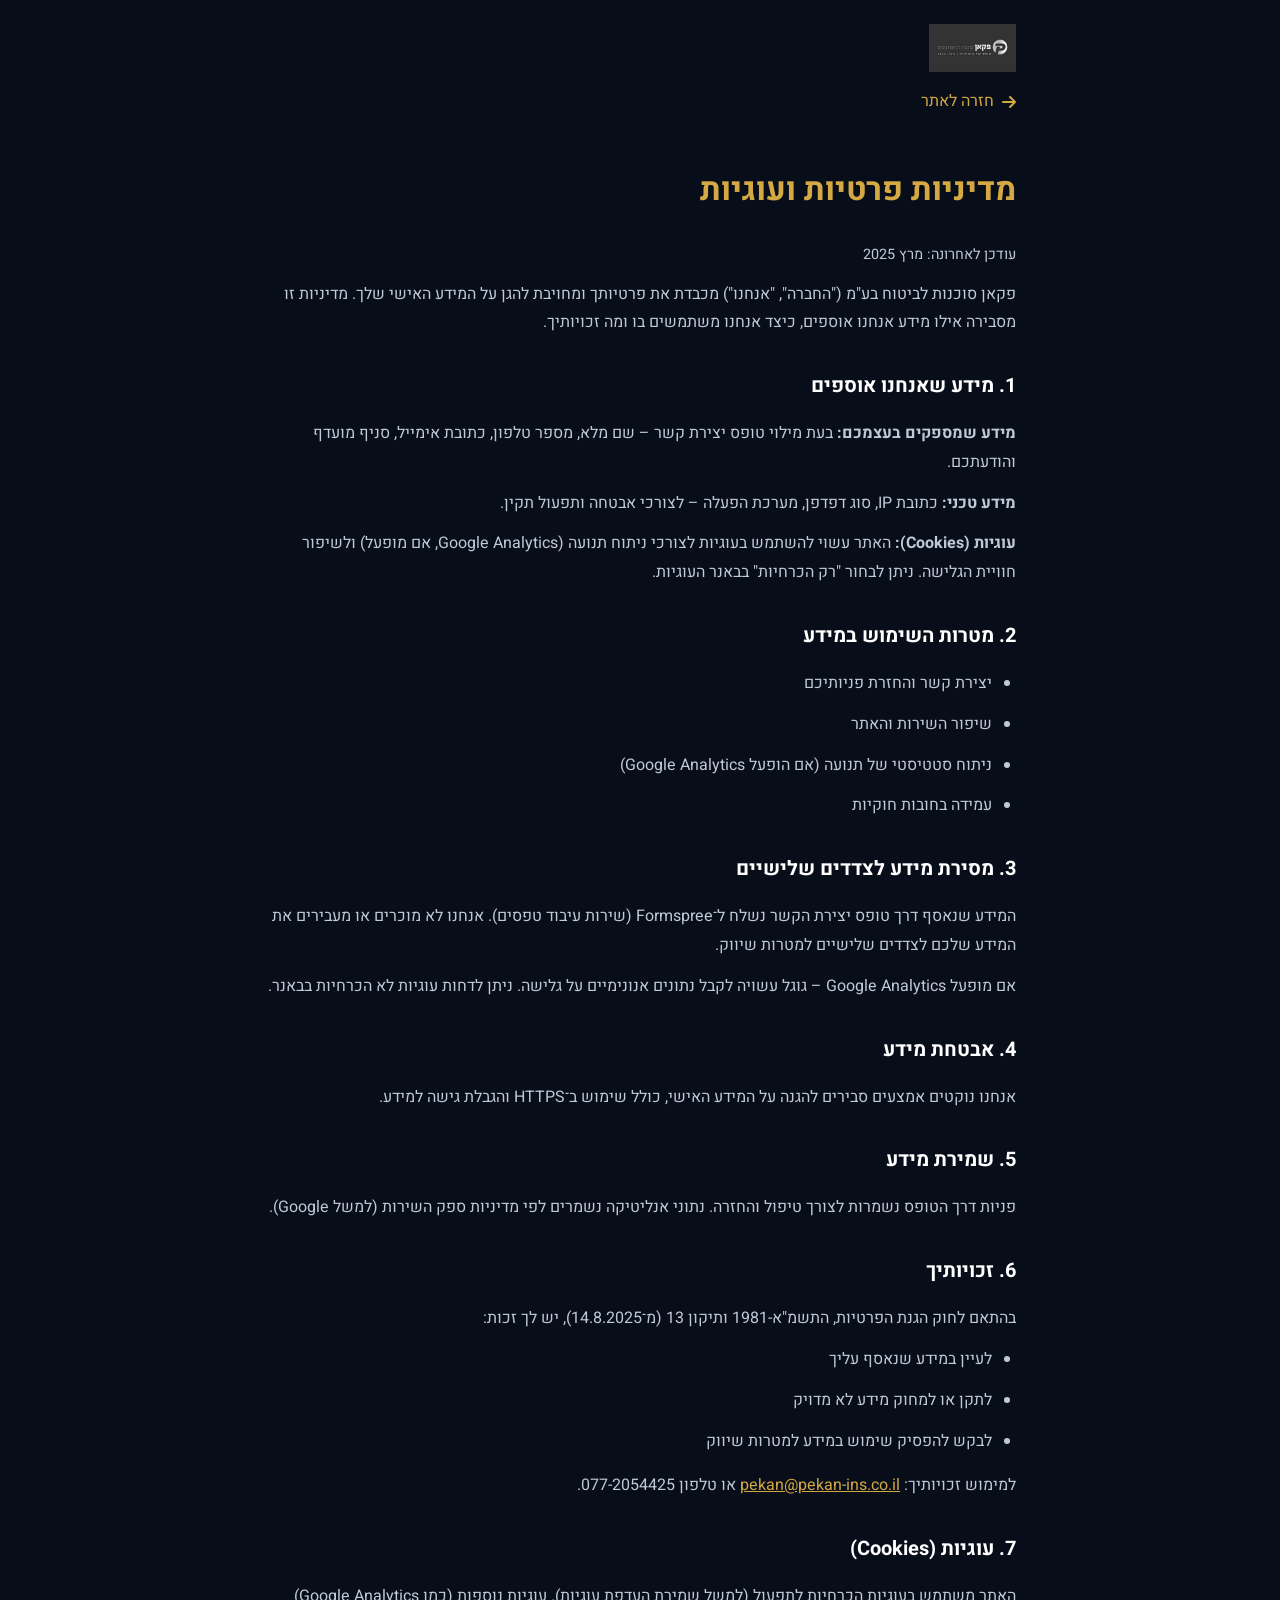
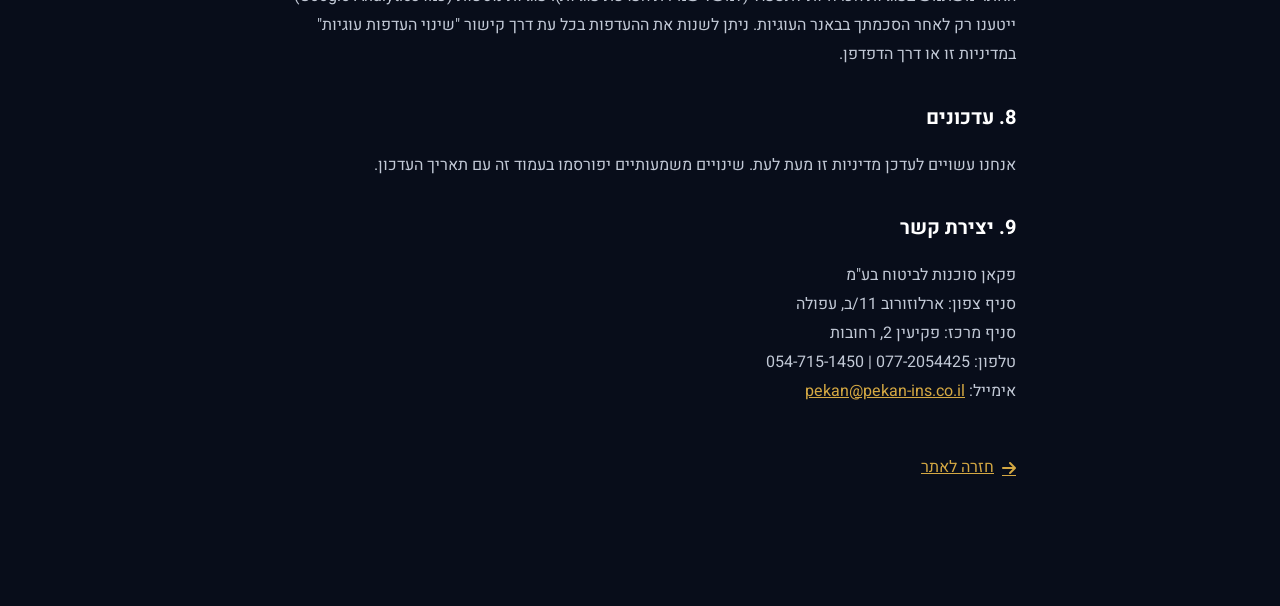
==== commit 4a98d3b0: "Deploy: Add Pekan logos, partner logos for all 18 insurance companies, favicon and OG image Made-wit" ====
--- a/privacy.html
+++ b/privacy.html
@@ -6,6 +6,7 @@
     <title>מדיניות פרטיות | פקאן סוכנות לביטוח בע"מ</title>
     <meta name="description" content="מדיניות פרטיות ועוגיות – פקאן סוכנות לביטוח. מידע על איסוף, שימוש והגנה על המידע האישי שלכם.">
     <link rel="canonical" href="https://nirfit.github.io/pekan-insurance/privacy.html">
+    <link rel="icon" type="image/png" href="assets/pekan-logo-full.png">
     <link rel="preconnect" href="https://fonts.googleapis.com">
     <link rel="preconnect" href="https://fonts.gstatic.com" crossorigin>
     <link href="https://fonts.googleapis.com/css2?family=Heebo:wght@300;400;500;600;700&display=swap" rel="stylesheet">
@@ -25,7 +26,10 @@
     </style>
 </head>
 <body>
-    <a href="index.html" class="privacy-back"><i class="fas fa-arrow-right"></i> חזרה לאתר</a>
+    <header style="padding: 24px 24px 0; max-width: 800px; margin: 0 auto; display: flex; flex-direction: column; align-items: flex-start; gap: 16px;">
+        <a href="index.html"><img src="assets/pekan-logo-nav.png" alt="פקאן סוכנות לביטוח" style="height: 48px; width: auto;"></a>
+        <a href="index.html" class="privacy-back" style="margin-bottom: 0;"><i class="fas fa-arrow-right"></i> חזרה לאתר</a>
+    </header>
 
     <article class="privacy-page">
         <h1>מדיניות פרטיות ועוגיות</h1>
--- a/styles.css
+++ b/styles.css
@@ -66,14 +66,24 @@
 .preloader { position: fixed; inset: 0; z-index: 9999; background: var(--dark); display: flex; align-items: center; justify-content: center; transition: opacity 0.6s, visibility 0.6s; }
 .preloader.hidden { opacity: 0; visibility: hidden; pointer-events: none; }
 .preloader-inner { text-align: center; }
-.preloader-logo { font-size: 3rem; color: var(--gold); margin-bottom: 24px; animation: pulse-glow 1.5s infinite; }
+.preloader-logo { margin-bottom: 24px; animation: pulse-glow 1.5s infinite; }
+.preloader-logo img { max-width: 200px; height: auto; display: block; margin: 0 auto; }
 .preloader-bar { width: 200px; height: 3px; background: var(--dark-3); border-radius: 4px; overflow: hidden; }
 .preloader-fill { height: 100%; background: var(--gold); border-radius: 4px; animation: preload-fill 1.8s ease forwards; }
 @keyframes preload-fill { from { width: 0; } to { width: 100%; } }
 @keyframes pulse-glow { 0%, 100% { opacity: 1; transform: scale(1); } 50% { opacity: 0.7; transform: scale(1.1); } }
 
+/* === כפתור נגישות - תקן 5568 === */
+.a11y-float { position: fixed; bottom: 100px; left: 28px; z-index: 998; width: 52px; height: 52px; background: var(--dark-3); border: 1px solid var(--glass-border); border-radius: 50%; display: flex; align-items: center; justify-content: center; gap: 8px; color: var(--gold); font-size: 1.4rem; cursor: pointer; transition: all 0.35s var(--ease); box-shadow: 0 4px 20px rgba(0,0,0,0.3); }
+.a11y-float:hover { background: rgba(212,168,67,0.15); border-color: var(--gold); transform: scale(1.08); box-shadow: 0 8px 28px rgba(212,168,67,0.25); }
+.a11y-float:hover .a11y-float-text { opacity: 1; max-width: 80px; }
+.a11y-float .a11y-float-text { white-space: nowrap; font-size: 0.9rem; font-weight: 600; font-family: inherit; opacity: 0; max-width: 0; overflow: hidden; transition: all 0.35s var(--ease); }
+.a11y-float:focus-visible { outline: 2px solid var(--gold); outline-offset: 2px; }
+@media (max-width: 600px) { .a11y-float { bottom: 90px; left: 20px; width: 48px; height: 48px; font-size: 1.2rem; } }
+
 /* === WhatsApp Float === */
-.whatsapp-float { position: fixed; bottom: 28px; left: 28px; z-index: 999; width: 60px; height: 60px; background: #25d366; border-radius: 50%; display: flex; align-items: center; justify-content: center; gap: 10px; color: white; font-size: 1.75rem; box-shadow: 0 8px 24px rgba(37,211,102,0.4); transition: all 0.4s var(--ease); animation: wa-pulse 2s infinite; }
+.whatsapp-float { position: fixed; bottom: 28px; left: 28px; z-index: 999; width: 60px; height: 60px; background: #128C7E; border-radius: 50%; display: flex; align-items: center; justify-content: center; gap: 10px; color: white; font-size: 1.75rem; box-shadow: 0 8px 24px rgba(37,211,102,0.4); transition: all 0.4s var(--ease); animation: wa-pulse 2s infinite; text-shadow: 0 1px 3px rgba(0,0,0,0.5), 0 0 1px rgba(0,0,0,0.6); }
+.whatsapp-float i { filter: drop-shadow(0 1px 2px rgba(0,0,0,0.5)); }
 .whatsapp-float .wa-text { white-space: nowrap; font-size: 0.95rem; font-weight: 700; font-family: inherit; opacity: 0; max-width: 0; overflow: hidden; transition: all 0.35s var(--ease); }
 .whatsapp-float:hover { width: auto; padding: 0 22px; border-radius: 50px; transform: scale(1.05); }
 .whatsapp-float:hover .wa-text { opacity: 1; max-width: 120px; }
@@ -92,6 +102,7 @@
 .navbar.scrolled { top: 0; background: rgba(8,13,26,0.95); backdrop-filter: blur(20px); border-bottom: 1px solid var(--glass-border); padding: 12px 0; }
 .nav-container { max-width: 1200px; margin: 0 auto; padding: 0 24px; display: flex; align-items: center; justify-content: space-between; }
 .logo { display: flex; align-items: center; gap: 12px; }
+.logo-img { height: 48px; width: auto; object-fit: contain; display: block; }
 .logo-icon { width: 44px; height: 44px; background: linear-gradient(135deg, var(--gold), var(--gold-dark)); border-radius: 12px; display: flex; align-items: center; justify-content: center; color: var(--dark); font-size: 1.25rem; }
 .logo-text { font-size: 1.4rem; font-weight: 700; color: var(--white); }
 .logo-text span { font-weight: 400; color: var(--gold); margin-right: 4px; }
@@ -111,8 +122,8 @@
 .btn { display: inline-flex; align-items: center; gap: 10px; padding: 16px 32px; font-size: 1rem; font-weight: 600; font-family: inherit; border-radius: 50px; transition: all 0.4s var(--ease); cursor: pointer; border: none; }
 .btn-gold { background: linear-gradient(135deg, var(--gold), var(--gold-dark)); color: var(--dark); box-shadow: 0 8px 32px rgba(212,168,67,0.3); }
 .btn-gold:hover { transform: translateY(-3px); box-shadow: 0 12px 40px rgba(212,168,67,0.45); }
-.btn-glass { background: rgba(255,255,255,0.08); backdrop-filter: blur(12px); color: var(--white); border: 1px solid rgba(255,255,255,0.15); }
-.btn-glass:hover { background: rgba(255,255,255,0.14); border-color: var(--gold); color: var(--gold); }
+.btn-glass { background: rgba(255,255,255,0.12); backdrop-filter: blur(16px); color: var(--white); border: 1px solid rgba(212,168,67,0.35); box-shadow: 0 4px 20px rgba(0,0,0,0.2); }
+.btn-glass:hover { background: rgba(212,168,67,0.15); border-color: var(--gold); color: var(--gold-light); box-shadow: 0 6px 24px rgba(212,168,67,0.2); }
 .btn-lg { padding: 18px 36px; font-size: 1.05rem; }
 .btn-full { width: 100%; justify-content: center; }
 
@@ -145,20 +156,12 @@
 .money-icon { font-size: 1.8rem; color: var(--gold); opacity: 0.6; }
 
 /* Hero CTA + 24h badge */
-.hero-cta-wrap { display: flex; flex-direction: column; align-items: center; gap: 10px; }
-.quote-badge { font-size: 0.8rem; font-weight: 600; color: var(--gold-light); display: flex; align-items: center; gap: 6px; }
-.quote-badge i { font-size: 0.75rem; }
-.hero-buttons { display: flex; gap: 16px; justify-content: center; flex-wrap: wrap; margin-bottom: 60px; animation: fadeUp 0.8s ease 0.5s both; }
+.hero-cta-wrap { display: flex; flex-direction: column; align-items: center; gap: 12px; }
+.quote-badge { font-size: 0.85rem; font-weight: 600; color: var(--gold-light); display: inline-flex; align-items: center; gap: 8px; padding: 6px 14px; background: rgba(212,168,67,0.12); border: 1px solid rgba(212,168,67,0.25); border-radius: 50px; }
+.quote-badge i { font-size: 0.8rem; color: var(--gold); }
+.hero-buttons { display: flex; gap: 20px; justify-content: center; flex-wrap: wrap; margin-bottom: 60px; animation: fadeUp 0.8s ease 0.5s both; align-items: flex-start; }
 .hero-buttons .hero-cta-wrap { flex: 0 0 auto; }
 
-/* Results Ticker */
-.results-ticker { background: linear-gradient(90deg, var(--dark-2), var(--dark-3)); border-top: 1px solid var(--glass-border); border-bottom: 1px solid var(--glass-border); padding: 16px 0; position: relative; overflow: hidden; }
-.ticker-wrap { overflow: hidden; }
-.ticker-track { display: flex; gap: 48px; animation: ticker-scroll 25s linear infinite; width: max-content; }
-.ticker-item { display: flex; align-items: center; gap: 10px; color: var(--gold); font-weight: 700; font-size: 1rem; white-space: nowrap; }
-.ticker-item i { color: #22c55e; font-size: 0.9rem; }
-.ticker-badge { position: absolute; top: 50%; right: 24px; transform: translateY(-50%); background: rgba(212,168,67,0.2); padding: 6px 16px; border-radius: 50px; font-size: 0.8rem; font-weight: 600; color: var(--gold); white-space: nowrap; z-index: 2; }
-@keyframes ticker-scroll { 0% { transform: translateX(0); } 100% { transform: translateX(-50%); } }
 .hero-title { font-size: clamp(2.8rem, 7vw, 5rem); font-weight: 900; line-height: 1.1; margin-bottom: 24px; }
 .hero-title .line { display: block; color: var(--white); animation: fadeUp 0.8s ease both; }
 .hero-title .line:nth-child(1) { animation-delay: 0.1s; }
@@ -179,7 +182,7 @@
 .hero-scroll-indicator span { font-size: 0.75rem; color: rgba(255,255,255,0.5); }
 
 /* === Trust Strip === */
-.trust-strip { padding: 0; position: relative; z-index: 10; margin-top: -40px; }
+.trust-strip { padding: 32px 0 0; position: relative; }
 .trust-grid { display: grid; grid-template-columns: repeat(4, 1fr); background: var(--dark-2); border: 1px solid var(--glass-border); border-radius: var(--radius-lg); overflow: hidden; }
 .trust-item { display: flex; align-items: center; gap: 16px; padding: 28px 24px; border-left: 1px solid var(--glass-border); transition: background 0.3s; }
 .trust-item:last-child { border-left: none; }
@@ -299,23 +302,20 @@
     .testimonial-image { max-width: 280px; margin: 0 auto; }
 }
 
-/* === Partners === */
+/* === Partners - קרוסלה אינסופית עם לוגואים === */
 .partners-section { padding: 100px 0; }
-.partners-logos-grid { display: grid; grid-template-columns: repeat(5, 1fr); gap: 16px; margin-bottom: 40px; }
-.partner-logo { aspect-ratio: 2/1; background: var(--dark-2); border: 1px solid var(--glass-border); border-radius: var(--radius); display: flex; align-items: center; justify-content: center; font-weight: 800; font-size: 1.1rem; color: var(--white); transition: all 0.4s var(--ease); position: relative; overflow: hidden; }
-.partner-logo::before { content: ''; position: absolute; inset: 0; background: linear-gradient(135deg, var(--brand, var(--gold)), transparent); opacity: 0.15; }
-.partner-logo:hover { transform: translateY(-4px); border-color: var(--brand, var(--gold)); box-shadow: 0 12px 32px rgba(0,0,0,0.3); }
-.partner-logo span { position: relative; z-index: 1; }
-.companies-marquee { overflow: hidden; padding: 20px 0; margin: 0 -24px; }
-.companies-marquee-inner { overflow: hidden; }
-.marquee-track { display: flex; gap: 16px; animation: marquee 40s linear infinite; width: max-content; flex-shrink: 0; }
-.marquee-track:hover { animation-play-state: paused; }
-.company-chip { padding: 16px 32px; background: var(--dark-2); border: 1px solid var(--glass-border); border-radius: 50px; font-weight: 700; color: var(--white); font-size: 1rem; white-space: nowrap; transition: all 0.3s; flex-shrink: 0; }
-.company-chip:hover { border-color: var(--gold); color: var(--gold); }
-/* קורוסלה אינסופית - המשכיות מלאה, מה שיוצא מצד אחד נכנס מהצד השני */
-@keyframes marquee {
+.partners-carousel-wrap { margin: 0 -24px; }
+.partners-carousel-mask { overflow: hidden; padding: 24px 0; }
+.partners-carousel-track { display: flex; gap: 32px; width: max-content; flex-shrink: 0; animation: partners-carousel 35s linear infinite; direction: ltr; }
+.partners-carousel-track:hover { animation-play-state: paused; }
+.partner-logo-item { width: 140px; height: 80px; flex-shrink: 0; background: var(--dark-2); border: 1px solid var(--glass-border); border-radius: var(--radius); display: flex; align-items: center; justify-content: center; padding: 12px 20px; transition: all 0.3s; }
+.partner-logo-item:hover { border-color: var(--gold); box-shadow: 0 8px 24px rgba(212,168,67,0.15); }
+.partner-logo-item img { max-width: 100%; max-height: 100%; object-fit: contain; }
+.partner-logo-item .logo-fallback { display: none; font-weight: 700; font-size: 0.8rem; color: var(--white); text-align: center; line-height: 1.2; padding: 0 8px; }
+/* נכנס משמאל יוצא מימין */
+@keyframes partners-carousel {
     0% { transform: translateX(0); }
-    100% { transform: translateX(-50%); }
+    100% { transform: translateX(50%); }
 }
 
 /* === Reviews === */
@@ -352,19 +352,30 @@
 /* === Contact === */
 .contact-section { padding: 120px 0; background: var(--dark-2); }
 .contact-layout { display: grid; grid-template-columns: 1.2fr 1fr; gap: 60px; align-items: start; }
-.contact-form-side p { color: var(--gray); margin-bottom: 32px; }
+.contact-form-card { background: var(--dark-3); border: 1px solid var(--glass-border); border-radius: var(--radius-lg); padding: 40px; box-shadow: 0 16px 48px rgba(0,0,0,0.2); }
+.contact-form-desc { color: var(--gray); margin-bottom: 28px; line-height: 1.7; font-size: 1rem; }
+.about-text { min-width: 0; }
+.about-text p { overflow-wrap: break-word; word-wrap: break-word; }
+.contact-form-side .section-tag { margin-bottom: 8px; }
+.contact-form-side .section-heading { margin-bottom: 12px; }
+.form-group { margin-bottom: 28px; padding-bottom: 24px; border-bottom: 1px solid var(--glass-border); }
+.form-group:last-of-type { border-bottom: none; padding-bottom: 0; margin-bottom: 20px; }
+.form-group-title { font-size: 0.95rem; font-weight: 600; color: var(--gold); margin-bottom: 16px; display: flex; align-items: center; gap: 10px; }
+.form-group-title i { font-size: 0.9rem; opacity: 0.9; }
 .premium-form .form-row { display: grid; grid-template-columns: 1fr 1fr; gap: 16px; }
 .form-field { position: relative; margin-bottom: 20px; }
-.form-field input, .form-field textarea, .form-field select { width: 100%; padding: 16px 18px; font-size: 1rem; font-family: inherit; background: var(--dark-3); border: 1px solid var(--glass-border); border-radius: 12px; color: var(--white); transition: border-color 0.3s; }
+.form-field:last-child { margin-bottom: 0; }
+.form-field input, .form-field textarea, .form-field select { width: 100%; padding: 16px 18px; font-size: 1rem; font-family: inherit; background: var(--dark); border: 1px solid var(--glass-border); border-radius: 12px; color: var(--white); transition: all 0.3s; }
+.form-field textarea { min-height: 120px; resize: vertical; }
 .form-field label { position: absolute; top: 50%; right: 18px; transform: translateY(-50%); color: var(--gray); font-size: 0.95rem; pointer-events: none; transition: all 0.3s; }
-.form-field textarea ~ label { top: 18px; transform: none; }
-.form-field input:focus, .form-field textarea:focus, .form-field select:focus { outline: none; border-color: var(--gold); }
+.form-field textarea ~ label { top: 24px; transform: none; }
+.form-field input:focus, .form-field textarea:focus, .form-field select:focus { outline: none; border-color: var(--gold); box-shadow: 0 0 0 3px rgba(212,168,67,0.15); }
 .form-field input:not(:placeholder-shown) ~ label, .form-field input:focus ~ label,
 .form-field textarea:not(:placeholder-shown) ~ label, .form-field textarea:focus ~ label,
 .form-field select:valid ~ label, .form-field select:focus ~ label {
-    top: -8px; font-size: 0.75rem; color: var(--gold); background: var(--dark-2); padding: 0 6px;
-}
-.form-field select { appearance: none; cursor: pointer; }
+    top: -8px; font-size: 0.75rem; color: var(--gold); background: var(--dark-3); padding: 0 6px; right: 14px;
+}
+.form-field select { appearance: none; cursor: pointer; background-image: url("data:image/svg+xml,%3Csvg xmlns='http://www.w3.org/2000/svg' width='12' height='12' viewBox='0 0 12 12'%3E%3Cpath fill='%23d4a843' d='M6 8L1 3h10z'/%3E%3C/svg%3E"); background-repeat: no-repeat; background-position: left 18px center; padding-left: 36px; }
 
 /* צ'קבוקס הסכמה - תיקון 13 לחוק הגנת הפרטיות */
 .form-consent { display: flex; align-items: flex-start; gap: 12px; margin-bottom: 20px; }
@@ -393,7 +404,9 @@
 /* === Footer === */
 .site-footer { padding: 48px 0 28px; background: var(--dark); border-top: 1px solid var(--glass-border); }
 .footer-top { display: flex; justify-content: space-between; align-items: center; flex-wrap: wrap; gap: 24px; margin-bottom: 28px; }
-.footer-brand { display: flex; align-items: center; gap: 12px; color: var(--white); font-weight: 600; }
+.footer-brand { display: flex; align-items: center; gap: 16px; color: var(--white); font-weight: 600; flex-wrap: wrap; }
+.footer-logo-img { height: 42px; width: auto; object-fit: contain; display: block; }
+.footer-brand-text { font-size: 1rem; }
 .footer-logo-icon { width: 36px; height: 36px; background: linear-gradient(135deg, var(--gold), var(--gold-dark)); border-radius: 10px; display: flex; align-items: center; justify-content: center; color: var(--dark); font-size: 1rem; }
 .footer-links { display: flex; gap: 24px; flex-wrap: wrap; }
 .footer-links a { color: var(--gray); font-size: 0.9rem; transition: color 0.3s; }
@@ -408,7 +421,7 @@
 /* === Responsive === */
 @media (max-width: 1024px) {
     .cards-grid, .why-grid, .reviews-grid { grid-template-columns: 1fr; }
-    .partners-logos-grid { grid-template-columns: repeat(3, 1fr); }
+    .partner-logo-item { width: 120px; height: 70px; }
     .about-layout, .contact-layout { grid-template-columns: 1fr; }
     .services-mosaic { grid-template-columns: repeat(2, 1fr); }
     .trust-grid { grid-template-columns: repeat(2, 1fr); }
@@ -421,11 +434,10 @@
     .top-bar { display: none; }
     .navbar { top: 0; }
     .container { padding: 0 20px; }
-    .ticker-badge { display: none; }
     .hero-badges { flex-direction: column; }
     .money-banner-inner { flex-direction: column; gap: 12px; }
     .money-number { font-size: 2rem; }
-    .partners-logos-grid { grid-template-columns: repeat(2, 1fr); }
+    .partner-logo-item { width: 110px; height: 65px; }
     .nav-overlay { display: none; position: fixed; inset: 0; background: rgba(0,0,0,0.5); z-index: 999; opacity: 0; transition: opacity 0.4s var(--ease); pointer-events: none; }
     .nav-overlay.active { display: block; opacity: 1; pointer-events: auto; }
     .nav-menu { position: fixed; top: 0; right: -100%; width: 85%; max-width: 320px; height: 100vh; background: var(--dark); flex-direction: column; padding: 100px 24px 32px; gap: 20px; transition: right 0.4s var(--ease); box-shadow: -10px 0 30px rgba(0,0,0,0.5); overflow-y: auto; z-index: 1000; }
@@ -447,6 +459,7 @@
     .about-img-2 { display: none; }
     .about-experience-badge { top: auto; bottom: -20px; left: 20px; }
     .premium-form .form-row { grid-template-columns: 1fr; }
+    .contact-form-card { padding: 28px 24px; }
     .cta-box { padding: 40px 24px; }
     /* Hero - הפחתת padding כדי שהתוכן ייכנס במסך */
     .hero { padding: 120px 20px 80px; min-height: auto; }
@@ -473,6 +486,7 @@
     .hero-badges { gap: 8px; margin-bottom: 20px; }
     .hero-badge, .hero-live-badge { font-size: 0.8rem; padding: 6px 16px; }
     .logo-text { font-size: 1.2rem; }
+    .logo-img { height: 40px; }
     .logo-icon { width: 38px; height: 38px; font-size: 1.1rem; }
     .money-banner-inner { flex-wrap: wrap; justify-content: center; gap: 12px; }
     .money-number { font-size: 1.8rem; }
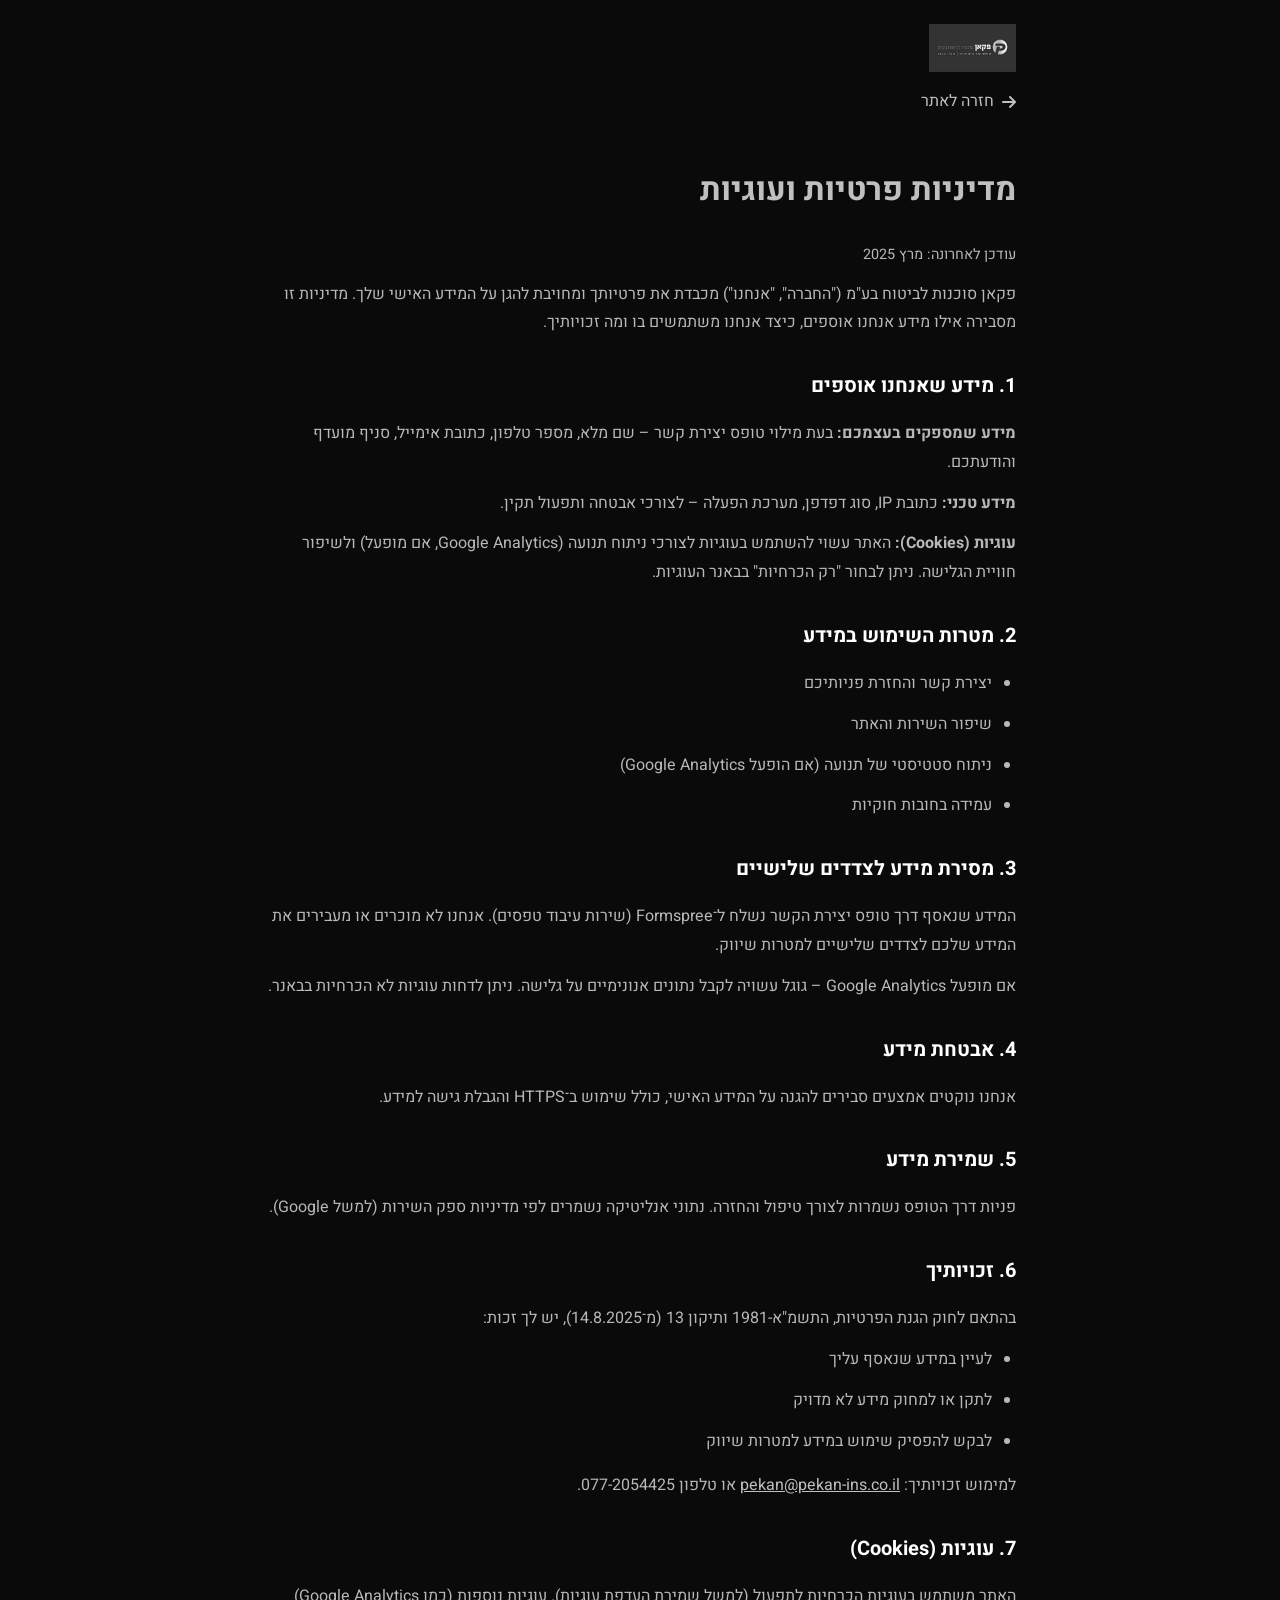
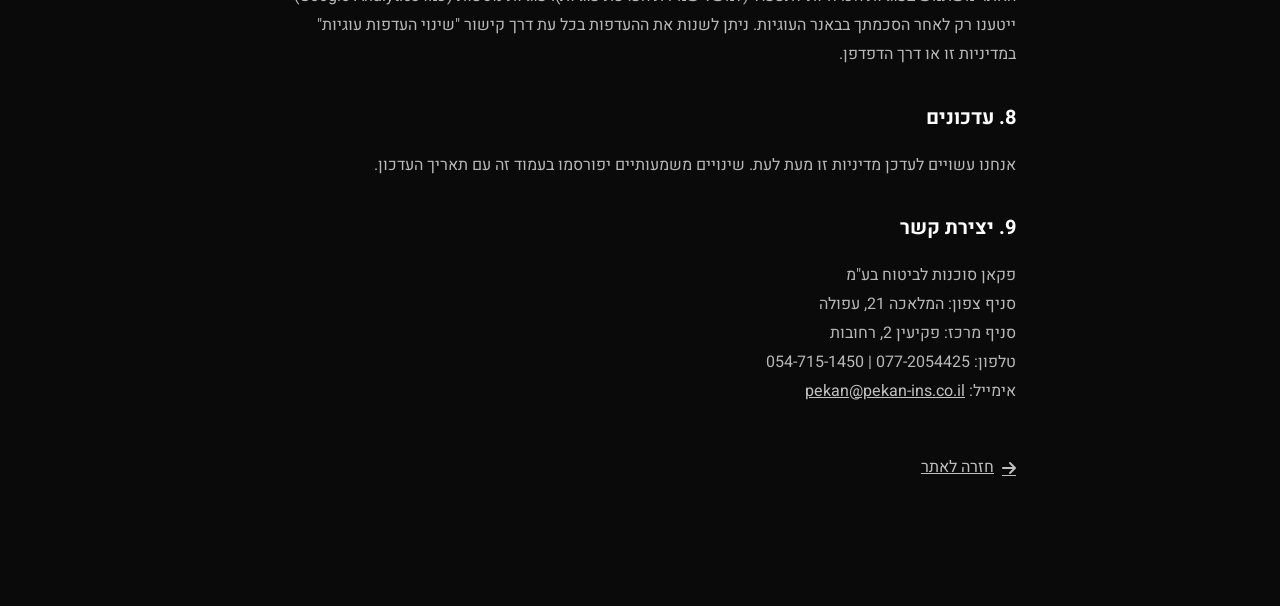
==== commit bb3b3c93: "Updates: larger preloader logo, remove car insurance section and testimonial, expand free quote butt" ====
--- a/privacy.html
+++ b/privacy.html
@@ -77,7 +77,7 @@
 
         <h2>9. יצירת קשר</h2>
         <p>פקאן סוכנות לביטוח בע"מ<br>
-        סניף צפון: ארלוזורוב 11/ב, עפולה<br>
+        סניף צפון: המלאכה 21, עפולה<br>
         סניף מרכז: פקיעין 2, רחובות<br>
         טלפון: 077-2054425 | 054-715-1450<br>
         אימייל: <a href="mailto:pekan@pekan-ins.co.il">pekan@pekan-ins.co.il</a></p>
--- a/styles.css
+++ b/styles.css
@@ -1,14 +1,17 @@
 :root {
-    --dark: #080d1a;
-    --dark-2: #0f1729;
-    --dark-3: #151e33;
-    --gold: #d4a843;
-    --gold-light: #f0d078;
-    --gold-dark: #a17c25;
+    --dark: #0a0a0a;
+    --dark-2: #141414;
+    --dark-3: #1e1e1e;
+    --silver: #c0c0c0;
+    --silver-light: #e8e8e8;
+    --silver-dark: #909090;
+    --gold: var(--silver);
+    --gold-light: var(--silver-light);
+    --gold-dark: var(--silver-dark);
     --white: #ffffff;
-    --light: #f0f2f7;
-    --gray: #8892a4;
-    --text: #c2c9d6;
+    --light: #f5f5f5;
+    --gray: #a0a0a0;
+    --text: #b8b8b8;
     --glass: rgba(255,255,255,0.06);
     --glass-border: rgba(255,255,255,0.1);
     --shadow: 0 32px 64px rgba(0,0,0,0.3);
@@ -26,20 +29,20 @@
 }
 
 /* === נגישות - תקן 5568 === */
-.skip-link { position: absolute; top: -100px; right: 20px; z-index: 10000; padding: 12px 24px; background: var(--gold); color: var(--dark); font-weight: 700; border-radius: 8px; transition: top 0.3s; }
+.skip-link { position: absolute; top: -100px; right: 20px; z-index: 10000; padding: 12px 24px; background: var(--silver); color: var(--dark); font-weight: 700; border-radius: 8px; transition: top 0.3s; }
 .skip-link:focus { top: 20px; outline: 3px solid var(--white); outline-offset: 2px; }
 .visually-hidden { position: absolute !important; width: 1px !important; height: 1px !important; padding: 0 !important; margin: -1px !important; overflow: hidden !important; clip: rect(0,0,0,0) !important; white-space: nowrap !important; border: 0 !important; }
 .form-field label.visually-hidden { top: 0; right: 0; transform: none; }
 .a11y-footer-link { color: var(--gray); font-size: 0.85rem; text-decoration: underline; }
-.a11y-footer-link:hover { color: var(--gold); }
+.a11y-footer-link:hover { color: var(--silver); }
 .a11y-dialog { max-width: 560px; padding: 32px; border-radius: var(--radius); border: 1px solid var(--glass-border); }
 .a11y-dialog::backdrop { background: rgba(0,0,0,0.6); }
 .a11y-dialog h2 { margin-bottom: 16px; color: var(--white); }
 .a11y-dialog p { margin-bottom: 16px; color: var(--text); }
-.a11y-close { margin-top: 16px; padding: 12px 24px; background: var(--gold); color: var(--dark); border: none; border-radius: 8px; font-weight: 600; cursor: pointer; }
-.a11y-close:hover { background: var(--gold-light); }
-.a11y-link-btn { background: none; border: none; color: var(--gold); text-decoration: underline; cursor: pointer; font-size: inherit; font-family: inherit; padding: 0; }
-.a11y-link-btn:hover { color: var(--gold-light); }
+.a11y-close { margin-top: 16px; padding: 12px 24px; background: var(--silver); color: var(--dark); border: none; border-radius: 8px; font-weight: 600; cursor: pointer; }
+.a11y-close:hover { background: var(--silver-light); }
+.a11y-link-btn { background: none; border: none; color: var(--silver); text-decoration: underline; cursor: pointer; font-size: inherit; font-family: inherit; padding: 0; }
+.a11y-link-btn:hover { color: var(--silver-light); }
 
 /* === באנר עוגיות === */
 .cookie-banner { position: fixed; bottom: 0; left: 0; right: 0; z-index: 9998; background: var(--dark-2); border-top: 1px solid var(--glass-border); padding: 20px 24px; box-shadow: 0 -8px 32px rgba(0,0,0,0.3); }
@@ -47,83 +50,112 @@
 .cookie-banner-inner { max-width: 1200px; margin: 0 auto; display: flex; align-items: center; justify-content: space-between; gap: 24px; flex-wrap: wrap; }
 .cookie-content { flex: 1; min-width: 280px; }
 .cookie-title { font-size: 1.1rem; color: var(--white); margin-bottom: 8px; display: flex; align-items: center; gap: 8px; }
-.cookie-title i { color: var(--gold); }
+.cookie-title i { color: var(--silver); }
 .cookie-desc { font-size: 0.9rem; color: var(--gray); line-height: 1.6; }
-.cookie-link { color: var(--gold); text-decoration: underline; }
-.cookie-link:hover { color: var(--gold-light); }
+.cookie-link { color: var(--silver); text-decoration: underline; }
+.cookie-link:hover { color: var(--silver-light); }
 .cookie-buttons { display: flex; gap: 12px; flex-shrink: 0; }
 .btn-cookie-accept, .btn-cookie-decline { padding: 12px 24px; font-size: 0.95rem; }
 @media (max-width: 600px) { .cookie-banner-inner { flex-direction: column; align-items: stretch; } .cookie-buttons { justify-content: center; } }
 /* Focus visible - ניווט מקלדת */
-a:focus-visible, button:focus-visible, input:focus-visible, select:focus-visible, textarea:focus-visible { outline: 2px solid var(--gold); outline-offset: 2px; }
+a:focus-visible, button:focus-visible, input:focus-visible, select:focus-visible, textarea:focus-visible { outline: 2px solid var(--silver); outline-offset: 2px; }
 body { font-family: 'Heebo', sans-serif; background: var(--dark); color: var(--text); line-height: 1.7; overflow-x: hidden; }
 .container { max-width: 1200px; margin: 0 auto; padding: 0 24px; }
 img { max-width: 100%; display: block; }
 a { text-decoration: none; }
-.gold { color: var(--gold); }
+.gold { color: var(--silver); }
+.accent { color: var(--silver); }
 
 /* === Preloader === */
 .preloader { position: fixed; inset: 0; z-index: 9999; background: var(--dark); display: flex; align-items: center; justify-content: center; transition: opacity 0.6s, visibility 0.6s; }
 .preloader.hidden { opacity: 0; visibility: hidden; pointer-events: none; }
 .preloader-inner { text-align: center; }
 .preloader-logo { margin-bottom: 24px; animation: pulse-glow 1.5s infinite; }
-.preloader-logo img { max-width: 200px; height: auto; display: block; margin: 0 auto; }
-.preloader-bar { width: 200px; height: 3px; background: var(--dark-3); border-radius: 4px; overflow: hidden; }
-.preloader-fill { height: 100%; background: var(--gold); border-radius: 4px; animation: preload-fill 1.8s ease forwards; }
+.preloader-logo img { max-width: 360px; width: 320px; height: auto; display: block; margin: 0 auto; }
+.preloader-bar { width: 320px; height: 4px; background: var(--dark-3); border-radius: 4px; overflow: hidden; }
+.preloader-fill { height: 100%; background: var(--silver); border-radius: 4px; animation: preload-fill 1.8s ease forwards; }
 @keyframes preload-fill { from { width: 0; } to { width: 100%; } }
 @keyframes pulse-glow { 0%, 100% { opacity: 1; transform: scale(1); } 50% { opacity: 0.7; transform: scale(1.1); } }
 
 /* === כפתור נגישות - תקן 5568 === */
-.a11y-float { position: fixed; bottom: 100px; left: 28px; z-index: 998; width: 52px; height: 52px; background: var(--dark-3); border: 1px solid var(--glass-border); border-radius: 50%; display: flex; align-items: center; justify-content: center; gap: 8px; color: var(--gold); font-size: 1.4rem; cursor: pointer; transition: all 0.35s var(--ease); box-shadow: 0 4px 20px rgba(0,0,0,0.3); }
-.a11y-float:hover { background: rgba(212,168,67,0.15); border-color: var(--gold); transform: scale(1.08); box-shadow: 0 8px 28px rgba(212,168,67,0.25); }
+.a11y-float { position: fixed; bottom: 100px; left: 20px; z-index: 998; width: 52px; height: 52px; background: var(--dark-3); border: 1px solid var(--glass-border); border-radius: 50%; display: flex; align-items: center; justify-content: center; gap: 8px; color: var(--silver); font-size: 1.4rem; cursor: pointer; transition: all 0.35s var(--ease); box-shadow: 0 4px 20px rgba(0,0,0,0.3); }
+.a11y-float:not(:hover) { gap: 0; }
+.a11y-float i { display: flex; align-items: center; justify-content: center; flex-shrink: 0; }
+.a11y-float:hover { width: auto; padding: 0 22px; border-radius: 50px; background: rgba(192,192,192,0.15); border-color: var(--silver); transform: scale(1.05); box-shadow: 0 8px 28px rgba(192,192,192,0.25); }
 .a11y-float:hover .a11y-float-text { opacity: 1; max-width: 80px; }
 .a11y-float .a11y-float-text { white-space: nowrap; font-size: 0.9rem; font-weight: 600; font-family: inherit; opacity: 0; max-width: 0; overflow: hidden; transition: all 0.35s var(--ease); }
-.a11y-float:focus-visible { outline: 2px solid var(--gold); outline-offset: 2px; }
-@media (max-width: 600px) { .a11y-float { bottom: 90px; left: 20px; width: 48px; height: 48px; font-size: 1.2rem; } }
+.a11y-float:focus-visible { outline: 2px solid var(--silver); outline-offset: 2px; }
+@media (max-width: 600px) { .a11y-float { bottom: 90px; left: 16px; width: 48px; height: 48px; font-size: 1.2rem; } }
 
 /* === WhatsApp Float === */
-.whatsapp-float { position: fixed; bottom: 28px; left: 28px; z-index: 999; width: 60px; height: 60px; background: #128C7E; border-radius: 50%; display: flex; align-items: center; justify-content: center; gap: 10px; color: white; font-size: 1.75rem; box-shadow: 0 8px 24px rgba(37,211,102,0.4); transition: all 0.4s var(--ease); animation: wa-pulse 2s infinite; text-shadow: 0 1px 3px rgba(0,0,0,0.5), 0 0 1px rgba(0,0,0,0.6); }
-.whatsapp-float i { filter: drop-shadow(0 1px 2px rgba(0,0,0,0.5)); }
+.whatsapp-float { position: fixed; bottom: 28px; left: 20px; z-index: 999; width: 60px; height: 60px; background: var(--silver-dark); border-radius: 50%; display: flex; align-items: center; justify-content: center; gap: 10px; color: var(--white); font-size: 1.75rem; box-shadow: 0 8px 24px rgba(192,192,192,0.3); transition: all 0.4s var(--ease); animation: wa-pulse 2s infinite; text-shadow: 0 1px 3px rgba(0,0,0,0.5); }
+.whatsapp-float:not(:hover) { gap: 0; }
+.whatsapp-float i { display: flex; align-items: center; justify-content: center; flex-shrink: 0; filter: drop-shadow(0 1px 2px rgba(0,0,0,0.5)); }
 .whatsapp-float .wa-text { white-space: nowrap; font-size: 0.95rem; font-weight: 700; font-family: inherit; opacity: 0; max-width: 0; overflow: hidden; transition: all 0.35s var(--ease); }
 .whatsapp-float:hover { width: auto; padding: 0 22px; border-radius: 50px; transform: scale(1.05); }
 .whatsapp-float:hover .wa-text { opacity: 1; max-width: 120px; }
 
-@keyframes wa-pulse { 0%, 100% { box-shadow: 0 8px 24px rgba(37,211,102,0.4); } 50% { box-shadow: 0 8px 40px rgba(37,211,102,0.6); } }
+@keyframes wa-pulse { 0%, 100% { box-shadow: 0 8px 24px rgba(192,192,192,0.3); } 50% { box-shadow: 0 8px 40px rgba(192,192,192,0.5); } }
+
+/* === Chat Bot Widget - צד ימין למטה === */
+.chatbot-widget { position: fixed; bottom: 28px; right: 20px; z-index: 999; font-family: inherit; }
+.chatbot-trigger { width: 60px; height: 60px; background: linear-gradient(135deg, var(--silver), var(--silver-dark)); color: var(--dark); border: none; border-radius: 50%; display: flex; align-items: center; justify-content: center; gap: 10px; font-size: 1.5rem; cursor: pointer; box-shadow: 0 8px 24px rgba(192,192,192,0.35); transition: all 0.4s var(--ease); }
+.chatbot-trigger:hover { transform: scale(1.05); box-shadow: 0 10px 32px rgba(192,192,192,0.45); }
+.chatbot-trigger .chatbot-trigger-text { display: none; white-space: nowrap; font-size: 0.95rem; font-weight: 700; }
+.chatbot-trigger:hover { width: auto; padding: 0 22px; border-radius: 50px; }
+.chatbot-trigger:hover .chatbot-trigger-text { display: inline; }
+.chatbot-panel { position: absolute; bottom: 76px; right: 0; width: 280px; background: var(--dark-2); border: 1px solid var(--glass-border); border-radius: var(--radius-lg); box-shadow: 0 16px 48px rgba(0,0,0,0.5); overflow: hidden; opacity: 0; visibility: hidden; transform: translateY(12px) scale(0.95); transition: all 0.35s var(--ease); }
+.chatbot-widget.open .chatbot-panel { opacity: 1; visibility: visible; transform: translateY(0) scale(1); }
+.chatbot-panel[aria-hidden="false"] { opacity: 1; visibility: visible; transform: translateY(0) scale(1); }
+.chatbot-header { display: flex; align-items: center; justify-content: space-between; padding: 20px; background: var(--dark-3); border-bottom: 1px solid var(--glass-border); }
+.chatbot-header h4 { font-size: 1.1rem; font-weight: 700; color: var(--white); margin: 0; }
+.chatbot-close { background: none; border: none; color: var(--gray); font-size: 1.2rem; cursor: pointer; padding: 4px; transition: color 0.3s; }
+.chatbot-close:hover { color: var(--silver); }
+.chatbot-options { padding: 16px; display: flex; flex-direction: column; gap: 10px; }
+.chatbot-option { display: flex; align-items: center; gap: 14px; padding: 14px 18px; background: var(--dark-3); border: 1px solid var(--glass-border); border-radius: var(--radius); color: var(--text); font-weight: 500; font-size: 0.95rem; transition: all 0.3s; }
+.chatbot-option:hover { background: rgba(192,192,192,0.1); border-color: var(--silver); color: var(--silver-light); transform: translateX(-4px); }
+.chatbot-option i { font-size: 1.2rem; color: var(--silver); width: 28px; text-align: center; flex-shrink: 0; }
+@media (max-width: 600px) {
+    .chatbot-widget { bottom: max(20px, env(safe-area-inset-bottom)); right: max(16px, env(safe-area-inset-right)); }
+    .chatbot-trigger { width: 52px; height: 52px; font-size: 1.3rem; }
+    .chatbot-trigger:hover .chatbot-trigger-text { display: none; }
+    .chatbot-panel { width: calc(100vw - 40px); max-width: 280px; right: 0; }
+}
 
 /* === Top Bar === */
 .top-bar { background: var(--dark-2); padding: 10px 0; border-bottom: 1px solid var(--glass-border); font-size: 0.85rem; }
 .top-bar-content { display: flex; justify-content: center; gap: 32px; flex-wrap: wrap; }
 .top-bar-content a { color: var(--gray); display: flex; align-items: center; gap: 8px; transition: color 0.3s; }
-.top-bar-content a:hover { color: var(--gold); }
-.top-bar-content i { color: var(--gold); font-size: 0.75rem; }
+.top-bar-content a:hover { color: var(--silver); }
+.top-bar-content i { color: var(--silver); font-size: 0.75rem; }
 
 /* === Navbar === */
 .navbar { position: fixed; top: 40px; right: 0; left: 0; z-index: 1000; padding: 16px 0; transition: all 0.4s var(--ease); }
-.navbar.scrolled { top: 0; background: rgba(8,13,26,0.95); backdrop-filter: blur(20px); border-bottom: 1px solid var(--glass-border); padding: 12px 0; }
+.navbar.scrolled { top: 0; background: rgba(0,0,0,0.95); backdrop-filter: blur(20px); border-bottom: 1px solid var(--glass-border); padding: 12px 0; }
 .nav-container { max-width: 1200px; margin: 0 auto; padding: 0 24px; display: flex; align-items: center; justify-content: space-between; }
 .logo { display: flex; align-items: center; gap: 12px; }
 .logo-img { height: 48px; width: auto; object-fit: contain; display: block; }
-.logo-icon { width: 44px; height: 44px; background: linear-gradient(135deg, var(--gold), var(--gold-dark)); border-radius: 12px; display: flex; align-items: center; justify-content: center; color: var(--dark); font-size: 1.25rem; }
+.logo-icon { width: 44px; height: 44px; background: linear-gradient(135deg, var(--silver), var(--silver-dark)); border-radius: 12px; display: flex; align-items: center; justify-content: center; color: var(--dark); font-size: 1.25rem; }
 .logo-text { font-size: 1.4rem; font-weight: 700; color: var(--white); }
-.logo-text span { font-weight: 400; color: var(--gold); margin-right: 4px; }
+.logo-text span { font-weight: 400; color: var(--silver); margin-right: 4px; }
 .nav-menu { display: flex; list-style: none; gap: 32px; align-items: center; }
 .nav-menu a { color: rgba(255,255,255,0.8); font-weight: 500; font-size: 0.95rem; transition: color 0.3s; position: relative; }
-.nav-menu a::after { content: ''; position: absolute; bottom: -4px; right: 0; width: 0; height: 2px; background: var(--gold); transition: width 0.3s; }
-.nav-menu a:hover { color: var(--gold); }
+.nav-menu a::after { content: ''; position: absolute; bottom: -4px; right: 0; width: 0; height: 2px; background: var(--silver); transition: width 0.3s; }
+.nav-menu a:hover { color: var(--silver); }
 .nav-menu a:hover::after { width: 100%; }
-.nav-cta { background: linear-gradient(135deg, var(--gold), var(--gold-dark)); color: var(--dark) !important; padding: 10px 24px; border-radius: 50px; font-weight: 600; }
+.nav-cta { background: linear-gradient(135deg, var(--silver), var(--silver-dark)); color: var(--dark) !important; padding: 10px 24px; border-radius: 50px; font-weight: 600; }
 .nav-cta::after { display: none !important; }
-.nav-cta:hover { color: var(--dark) !important; transform: translateY(-2px); box-shadow: 0 8px 24px rgba(212,168,67,0.3); }
+.nav-cta:hover { color: var(--dark) !important; transform: translateY(-2px); box-shadow: 0 8px 24px rgba(192,192,192,0.3); }
 .nav-mobile-contact { display: none; }
 .nav-toggle { display: none; flex-direction: column; gap: 5px; background: none; border: none; cursor: pointer; padding: 8px; z-index: 1001; }
 .nav-toggle span { width: 24px; height: 2px; background: var(--white); transition: all 0.3s; }
 
 /* === Buttons === */
 .btn { display: inline-flex; align-items: center; gap: 10px; padding: 16px 32px; font-size: 1rem; font-weight: 600; font-family: inherit; border-radius: 50px; transition: all 0.4s var(--ease); cursor: pointer; border: none; }
-.btn-gold { background: linear-gradient(135deg, var(--gold), var(--gold-dark)); color: var(--dark); box-shadow: 0 8px 32px rgba(212,168,67,0.3); }
-.btn-gold:hover { transform: translateY(-3px); box-shadow: 0 12px 40px rgba(212,168,67,0.45); }
-.btn-glass { background: rgba(255,255,255,0.12); backdrop-filter: blur(16px); color: var(--white); border: 1px solid rgba(212,168,67,0.35); box-shadow: 0 4px 20px rgba(0,0,0,0.2); }
-.btn-glass:hover { background: rgba(212,168,67,0.15); border-color: var(--gold); color: var(--gold-light); box-shadow: 0 6px 24px rgba(212,168,67,0.2); }
+.btn-gold { background: linear-gradient(135deg, var(--silver), var(--silver-dark)); color: var(--dark); box-shadow: 0 8px 32px rgba(192,192,192,0.3); }
+.btn-gold:hover { transform: translateY(-3px); box-shadow: 0 12px 40px rgba(192,192,192,0.45); }
+.btn-glass { background: rgba(255,255,255,0.12); backdrop-filter: blur(16px); color: var(--white); border: 1px solid rgba(192,192,192,0.35); box-shadow: 0 4px 20px rgba(0,0,0,0.2); }
+.btn-glass:hover { background: rgba(192,192,192,0.15); border-color: var(--silver); color: var(--silver-light); box-shadow: 0 6px 24px rgba(192,192,192,0.2); }
 .btn-lg { padding: 18px 36px; font-size: 1.05rem; }
 .btn-full { width: 100%; justify-content: center; }
 
@@ -131,13 +163,13 @@
 .hero { min-height: 100vh; display: flex; align-items: center; justify-content: center; position: relative; padding: 160px 24px 100px; }
 .hero-bg { position: absolute; inset: 0; }
 .hero-img { width: 100%; height: 100%; object-fit: cover; }
-.hero-overlay { position: absolute; inset: 0; background: linear-gradient(180deg, rgba(8,13,26,0.88) 0%, rgba(8,13,26,0.7) 50%, rgba(8,13,26,0.92) 100%); }
+.hero-overlay { position: absolute; inset: 0; background: linear-gradient(180deg, rgba(0,0,0,0.88) 0%, rgba(0,0,0,0.7) 50%, rgba(0,0,0,0.92) 100%); }
 .hero-particles { position: absolute; inset: 0; z-index: 1; }
 .hero-content { position: relative; z-index: 2; text-align: center; max-width: 860px; margin: 0 auto; }
 .hero-badges { display: flex; flex-wrap: wrap; gap: 12px; justify-content: center; align-items: center; margin-bottom: 28px; animation: fadeUp 0.8s ease both; }
-.hero-badge { display: inline-block; padding: 8px 24px; background: rgba(212,168,67,0.15); border: 1px solid rgba(212,168,67,0.3); color: var(--gold); border-radius: 50px; font-size: 0.9rem; font-weight: 500; }
-.hero-live-badge { display: inline-flex; align-items: center; gap: 8px; padding: 8px 20px; background: rgba(34,197,94,0.15); border: 1px solid rgba(34,197,94,0.4); color: #4ade80; border-radius: 50px; font-size: 0.85rem; font-weight: 600; }
-.live-dot { width: 8px; height: 8px; background: #22c55e; border-radius: 50%; animation: live-pulse 1.5s ease-in-out infinite; box-shadow: 0 0 12px rgba(34,197,94,0.8); }
+.hero-badge { display: inline-block; padding: 8px 24px; background: rgba(192,192,192,0.15); border: 1px solid rgba(192,192,192,0.3); color: var(--silver); border-radius: 50px; font-size: 0.9rem; font-weight: 500; }
+.hero-live-badge { display: inline-flex; align-items: center; gap: 8px; padding: 8px 20px; background: rgba(192,192,192,0.15); border: 1px solid rgba(192,192,192,0.4); color: var(--silver-light); border-radius: 50px; font-size: 0.85rem; font-weight: 600; }
+.live-dot { width: 8px; height: 8px; background: var(--silver); border-radius: 50%; animation: live-pulse 1.5s ease-in-out infinite; box-shadow: 0 0 12px rgba(192,192,192,0.6); }
 @keyframes live-pulse { 0%, 100% { opacity: 1; transform: scale(1); } 50% { opacity: 0.6; transform: scale(1.2); } }
 
 /* Shimmer on CTA */
@@ -146,38 +178,37 @@
 @keyframes shimmer { 0% { right: -100%; } 50% { right: 150%; } 100% { right: 150%; } }
 
 /* Money Returned Banner */
-.money-banner { background: linear-gradient(135deg, rgba(212,168,67,0.15), rgba(212,168,67,0.05)); border-top: 1px solid rgba(212,168,67,0.2); border-bottom: 1px solid rgba(212,168,67,0.2); padding: 28px 0; }
+.money-banner { background: linear-gradient(135deg, rgba(192,192,192,0.15), rgba(192,192,192,0.05)); border-top: 1px solid rgba(192,192,192,0.2); border-bottom: 1px solid rgba(192,192,192,0.2); padding: 28px 0; }
 .money-banner-inner { display: flex; align-items: center; justify-content: center; gap: 24px; flex-wrap: wrap; position: relative; }
 .money-stat { display: flex; align-items: baseline; gap: 4px; }
-.money-number { font-size: 2.5rem; font-weight: 900; color: var(--gold); line-height: 1; }
-.money-suffix { font-size: 1.8rem; font-weight: 800; color: var(--gold); }
-.money-currency { font-size: 1.2rem; font-weight: 700; color: var(--gold-light); margin-right: 8px; }
+.money-number { font-size: 2.5rem; font-weight: 900; color: var(--silver); line-height: 1; }
+.money-suffix { font-size: 1.8rem; font-weight: 800; color: var(--silver); }
+.money-currency { font-size: 1.2rem; font-weight: 700; color: var(--silver-light); margin-right: 8px; }
 .money-text { font-size: 1.1rem; color: var(--text); font-weight: 500; }
-.money-icon { font-size: 1.8rem; color: var(--gold); opacity: 0.6; }
-
-/* Hero CTA + 24h badge */
-.hero-cta-wrap { display: flex; flex-direction: column; align-items: center; gap: 12px; }
-.quote-badge { font-size: 0.85rem; font-weight: 600; color: var(--gold-light); display: inline-flex; align-items: center; gap: 8px; padding: 6px 14px; background: rgba(212,168,67,0.12); border: 1px solid rgba(212,168,67,0.25); border-radius: 50px; }
-.quote-badge i { font-size: 0.8rem; color: var(--gold); }
-.hero-buttons { display: flex; gap: 20px; justify-content: center; flex-wrap: wrap; margin-bottom: 60px; animation: fadeUp 0.8s ease 0.5s both; align-items: flex-start; }
-.hero-buttons .hero-cta-wrap { flex: 0 0 auto; }
+.money-icon { font-size: 1.8rem; color: var(--silver); opacity: 0.6; }
+
+/* Hero CTA - כפתור הצעת מחיר והתקשר באותו שורה, קבל הצעת מחיר חינם באותו רוחב למטה */
+.hero-buttons { display: flex; justify-content: center; margin-bottom: 60px; animation: fadeUp 0.8s ease 0.5s both; }
+.hero-buttons-grid { display: grid; grid-template-columns: 1fr 1fr; grid-template-rows: auto auto; gap: 12px; max-width: 420px; }
+.hero-buttons-grid .btn-quote { grid-column: 1; grid-row: 1; justify-content: center; }
+.hero-buttons-grid .btn-call { grid-column: 2; grid-row: 1; justify-content: center; }
+.hero-buttons-grid .btn-free-quote { grid-column: 1 / -1; grid-row: 2; justify-content: center; }
 
 .hero-title { font-size: clamp(2.8rem, 7vw, 5rem); font-weight: 900; line-height: 1.1; margin-bottom: 24px; }
 .hero-title .line { display: block; color: var(--white); animation: fadeUp 0.8s ease both; }
 .hero-title .line:nth-child(1) { animation-delay: 0.1s; }
-.hero-title .line.accent { color: var(--gold); animation-delay: 0.25s; }
+.hero-title .line.accent { color: var(--silver); animation-delay: 0.25s; }
 .hero-desc { font-size: 1.15rem; color: rgba(255,255,255,0.8); margin-bottom: 40px; animation: fadeUp 0.8s ease 0.35s both; }
-.hero-buttons { display: flex; gap: 16px; justify-content: center; flex-wrap: wrap; margin-bottom: 60px; animation: fadeUp 0.8s ease 0.5s both; }
 .hero-stats { display: flex; align-items: center; justify-content: center; gap: 40px; animation: fadeUp 0.8s ease 0.65s both; }
 .hero-stat { text-align: center; }
-.hero-stat strong { display: block; font-size: 2rem; font-weight: 800; color: var(--gold); }
+.hero-stat strong { display: block; font-size: 2rem; font-weight: 800; color: var(--silver); }
 .hero-stat span { font-size: 0.85rem; color: rgba(255,255,255,0.7); }
 .hero-stat-divider { width: 1px; height: 40px; background: rgba(255,255,255,0.15); }
 @keyframes fadeUp { from { opacity: 0; transform: translateY(24px); } to { opacity: 1; transform: translateY(0); } }
 
 .hero-scroll-indicator { position: absolute; bottom: 40px; left: 50%; transform: translateX(-50%); z-index: 2; display: flex; flex-direction: column; align-items: center; gap: 8px; }
 .mouse { width: 24px; height: 38px; border: 2px solid rgba(255,255,255,0.4); border-radius: 12px; position: relative; }
-.wheel { width: 4px; height: 8px; background: var(--gold); border-radius: 2px; position: absolute; top: 6px; left: 50%; transform: translateX(-50%); animation: scroll-wheel 2s infinite; }
+.wheel { width: 4px; height: 8px; background: var(--silver); border-radius: 2px; position: absolute; top: 6px; left: 50%; transform: translateX(-50%); animation: scroll-wheel 2s infinite; }
 @keyframes scroll-wheel { 0% { opacity: 1; transform: translateX(-50%) translateY(0); } 100% { opacity: 0; transform: translateX(-50%) translateY(16px); } }
 .hero-scroll-indicator span { font-size: 0.75rem; color: rgba(255,255,255,0.5); }
 
@@ -187,15 +218,15 @@
 .trust-item { display: flex; align-items: center; gap: 16px; padding: 28px 24px; border-left: 1px solid var(--glass-border); transition: background 0.3s; }
 .trust-item:last-child { border-left: none; }
 .trust-item:hover { background: var(--glass); }
-.trust-icon { width: 48px; height: 48px; background: rgba(212,168,67,0.15); border-radius: 12px; display: flex; align-items: center; justify-content: center; flex-shrink: 0; }
-.trust-icon i { color: var(--gold); font-size: 1.2rem; }
+.trust-icon { width: 48px; height: 48px; background: rgba(192,192,192,0.15); border-radius: 12px; display: flex; align-items: center; justify-content: center; flex-shrink: 0; }
+.trust-icon i { color: var(--silver); font-size: 1.2rem; }
 .trust-item strong { display: block; color: var(--white); font-weight: 600; font-size: 0.95rem; }
 .trust-item span { font-size: 0.8rem; color: var(--gray); }
 
 /* === Section Common === */
 .section-intro { text-align: center; margin-bottom: 64px; }
-.section-tag { display: inline-block; padding: 6px 18px; background: rgba(212,168,67,0.12); border: 1px solid rgba(212,168,67,0.2); color: var(--gold); border-radius: 50px; font-size: 0.85rem; font-weight: 500; margin-bottom: 16px; }
-.section-tag.light { background: rgba(255,255,255,0.1); border-color: rgba(255,255,255,0.2); color: var(--gold-light); }
+.section-tag { display: inline-block; padding: 6px 18px; background: rgba(192,192,192,0.12); border: 1px solid rgba(192,192,192,0.2); color: var(--silver); border-radius: 50px; font-size: 0.85rem; font-weight: 500; margin-bottom: 16px; }
+.section-tag.light { background: rgba(255,255,255,0.1); border-color: rgba(255,255,255,0.2); color: var(--silver-light); }
 .section-heading { font-size: clamp(2rem, 4vw, 2.75rem); font-weight: 800; color: var(--white); line-height: 1.2; margin-bottom: 16px; }
 .section-heading.light { color: var(--white); }
 .section-sub { max-width: 600px; margin: 0 auto; color: var(--gray); font-size: 1.05rem; }
@@ -203,18 +234,18 @@
 
 /* === Cards Section === */
 .cards-section { padding: 120px 0; }
-.cards-grid { display: grid; grid-template-columns: repeat(3, 1fr); gap: 28px; }
+.cards-grid { display: grid; grid-template-columns: repeat(2, 1fr); gap: 28px; }
 .premium-card { background: var(--dark-2); border: 1px solid var(--glass-border); border-radius: var(--radius-lg); overflow: hidden; transition: all 0.5s var(--ease); }
-.premium-card:hover { transform: translateY(-12px); border-color: var(--gold); box-shadow: 0 24px 64px rgba(212,168,67,0.1); }
+.premium-card:hover { transform: translateY(-12px); border-color: var(--silver); box-shadow: 0 24px 64px rgba(192,192,192,0.1); }
 .premium-card-img { position: relative; height: 220px; overflow: hidden; }
 .premium-card-img img { width: 100%; height: 100%; object-fit: cover; transition: transform 0.6s var(--ease); }
 .premium-card:hover .premium-card-img img { transform: scale(1.08); }
-.premium-card-overlay { position: absolute; inset: 0; background: linear-gradient(to top, rgba(8,13,26,0.7), transparent); display: flex; align-items: flex-end; padding: 20px; }
-.premium-card-overlay i { font-size: 1.5rem; color: var(--gold); background: rgba(8,13,26,0.7); backdrop-filter: blur(8px); width: 48px; height: 48px; border-radius: 12px; display: flex; align-items: center; justify-content: center; }
+.premium-card-overlay { position: absolute; inset: 0; background: linear-gradient(to top, rgba(0,0,0,0.7), transparent); display: flex; align-items: flex-end; padding: 20px; }
+.premium-card-overlay i { font-size: 1.5rem; color: var(--silver); background: rgba(0,0,0,0.7); backdrop-filter: blur(8px); width: 48px; height: 48px; border-radius: 12px; display: flex; align-items: center; justify-content: center; }
 .premium-card-body { padding: 28px; }
 .premium-card-body h3 { font-size: 1.35rem; font-weight: 700; color: var(--white); margin-bottom: 12px; }
 .premium-card-body p { color: var(--gray); font-size: 0.95rem; margin-bottom: 20px; }
-.card-link { color: var(--gold); font-weight: 600; display: inline-flex; align-items: center; gap: 8px; transition: gap 0.3s; }
+.card-link { color: var(--silver); font-weight: 600; display: inline-flex; align-items: center; gap: 8px; transition: gap 0.3s; }
 .card-link:hover { gap: 14px; }
 
 /* === About === */
@@ -223,23 +254,23 @@
 .about-image-stack { position: relative; }
 .about-img-1 { border-radius: var(--radius-lg); width: 100%; height: 480px; object-fit: cover; box-shadow: var(--shadow); }
 .about-img-2 { position: absolute; bottom: -40px; right: -40px; width: 220px; height: 160px; border-radius: var(--radius); object-fit: cover; border: 4px solid var(--dark); box-shadow: var(--shadow); }
-.about-experience-badge { position: absolute; top: -20px; left: -20px; width: 120px; height: 120px; background: linear-gradient(135deg, var(--gold), var(--gold-dark)); border-radius: 50%; display: flex; flex-direction: column; align-items: center; justify-content: center; box-shadow: 0 16px 40px rgba(212,168,67,0.3); }
+.about-experience-badge { position: absolute; top: -20px; left: -20px; width: 120px; height: 120px; background: linear-gradient(135deg, var(--silver), var(--silver-dark)); border-radius: 50%; display: flex; flex-direction: column; align-items: center; justify-content: center; box-shadow: 0 16px 40px rgba(192,192,192,0.3); }
 .exp-number { font-size: 2.5rem; font-weight: 900; color: var(--dark); line-height: 1; }
 .exp-text { font-size: 0.75rem; color: var(--dark); font-weight: 600; text-align: center; }
 .about-text p { color: var(--gray); margin-bottom: 20px; }
 .about-checks { margin: 28px 0 32px; }
 .check-item { display: flex; align-items: center; gap: 12px; margin-bottom: 12px; color: var(--white); font-weight: 500; }
-.check-item i { color: var(--gold); width: 24px; height: 24px; background: rgba(212,168,67,0.15); border-radius: 50%; display: flex; align-items: center; justify-content: center; font-size: 0.7rem; flex-shrink: 0; }
+.check-item i { color: var(--silver); width: 24px; height: 24px; background: rgba(192,192,192,0.15); border-radius: 50%; display: flex; align-items: center; justify-content: center; font-size: 0.7rem; flex-shrink: 0; }
 
 /* === Services Mosaic === */
 .services-section { padding: 120px 0; background: var(--dark-2); }
 .services-mosaic { display: grid; grid-template-columns: repeat(4, 1fr); gap: 20px; }
 .mosaic-item { background: var(--dark-3); border: 1px solid var(--glass-border); border-radius: var(--radius); padding: 32px 24px; transition: all 0.4s var(--ease); position: relative; overflow: hidden; }
-.mosaic-item::before { content: ''; position: absolute; top: 0; right: 0; width: 100%; height: 3px; background: linear-gradient(90deg, var(--gold), var(--gold-light)); transform: scaleX(0); transform-origin: right; transition: transform 0.4s var(--ease); }
-.mosaic-item:hover { transform: translateY(-6px); border-color: var(--gold); background: var(--dark-2); }
+.mosaic-item::before { content: ''; position: absolute; top: 0; right: 0; width: 100%; height: 3px; background: linear-gradient(90deg, var(--silver), var(--silver-light)); transform: scaleX(0); transform-origin: right; transition: transform 0.4s var(--ease); }
+.mosaic-item:hover { transform: translateY(-6px); border-color: var(--silver); background: var(--dark-2); }
 .mosaic-item:hover::before { transform: scaleX(1); }
-.mosaic-icon { width: 52px; height: 52px; background: rgba(212,168,67,0.1); border-radius: 14px; display: flex; align-items: center; justify-content: center; margin-bottom: 18px; }
-.mosaic-icon i { font-size: 1.4rem; color: var(--gold); }
+.mosaic-icon { width: 52px; height: 52px; background: rgba(192,192,192,0.1); border-radius: 14px; display: flex; align-items: center; justify-content: center; margin-bottom: 18px; }
+.mosaic-icon i { font-size: 1.4rem; color: var(--silver); }
 .mosaic-item h4 { font-size: 1.05rem; font-weight: 700; color: var(--white); margin-bottom: 8px; }
 .mosaic-item p { font-size: 0.88rem; color: var(--gray); }
 
@@ -251,23 +282,23 @@
 .why-section .container { position: relative; z-index: 2; }
 .why-grid { display: grid; grid-template-columns: repeat(3, 1fr); gap: 28px; }
 .why-card { background: rgba(255,255,255,0.06); backdrop-filter: blur(12px); border: 1px solid rgba(255,255,255,0.1); border-radius: var(--radius-lg); padding: 40px 32px; transition: all 0.4s var(--ease); }
-.why-card:hover { background: rgba(255,255,255,0.1); transform: translateY(-8px); border-color: var(--gold); }
-.why-number { font-size: 3rem; font-weight: 900; color: var(--gold); opacity: 0.3; margin-bottom: 16px; }
+.why-card:hover { background: rgba(255,255,255,0.1); transform: translateY(-8px); border-color: var(--silver); }
+.why-number { font-size: 3rem; font-weight: 900; color: var(--silver); opacity: 0.3; margin-bottom: 16px; }
 .why-card h3 { font-size: 1.25rem; font-weight: 700; color: var(--white); margin-bottom: 12px; }
 .why-card p { color: rgba(255,255,255,0.7); font-size: 0.95rem; }
 
 /* === Results & Proofs === */
 .results-section { padding: 120px 0; background: var(--dark-2); }
 .results-story { background: linear-gradient(135deg, var(--dark-3), var(--dark-2)); border: 1px solid var(--glass-border); border-radius: var(--radius-lg); padding: 48px 56px; margin-bottom: 48px; position: relative; overflow: hidden; }
-.results-story::before { content: ''; position: absolute; top: 0; right: 0; width: 200px; height: 200px; background: radial-gradient(circle, rgba(212,168,67,0.08), transparent); }
-.story-badge { display: inline-flex; align-items: center; gap: 8px; padding: 8px 20px; background: rgba(212,168,67,0.15); border: 1px solid rgba(212,168,67,0.3); color: var(--gold); border-radius: 50px; font-size: 0.9rem; font-weight: 600; margin-bottom: 24px; }
+.results-story::before { content: ''; position: absolute; top: 0; right: 0; width: 200px; height: 200px; background: radial-gradient(circle, rgba(192,192,192,0.08), transparent); }
+.story-badge { display: inline-flex; align-items: center; gap: 8px; padding: 8px 20px; background: rgba(192,192,192,0.15); border: 1px solid rgba(192,192,192,0.3); color: var(--silver); border-radius: 50px; font-size: 0.9rem; font-weight: 600; margin-bottom: 24px; }
 .story-badge i { font-size: 1rem; }
 .story-content h3 { font-size: 1.35rem; font-weight: 700; color: var(--white); margin-bottom: 20px; line-height: 1.6; }
 .story-content p { color: var(--text); font-size: 1.05rem; margin-bottom: 16px; line-height: 1.8; }
-.gold-highlight { color: var(--gold); font-weight: 700; }
-.story-motto { font-size: 1.1rem; color: var(--gold-light) !important; font-style: italic; margin-top: 24px !important; padding: 20px; background: rgba(212,168,67,0.08); border-right: 4px solid var(--gold); border-radius: 0 12px 12px 0; }
-.story-cta { display: inline-flex; align-items: center; gap: 10px; margin-top: 28px; color: var(--gold); font-weight: 600; font-size: 1rem; transition: gap 0.3s; }
-.story-cta:hover { gap: 16px; color: var(--gold-light); }
+.gold-highlight { color: var(--silver); font-weight: 700; }
+.story-motto { font-size: 1.1rem; color: var(--silver-light) !important; font-style: italic; margin-top: 24px !important; padding: 20px; background: rgba(192,192,192,0.08); border-right: 4px solid var(--silver); border-radius: 0 12px 12px 0; }
+.story-cta { display: inline-flex; align-items: center; gap: 10px; margin-top: 28px; color: var(--silver); font-weight: 600; font-size: 1rem; transition: gap 0.3s; }
+.story-cta:hover { gap: 16px; color: var(--silver-light); }
 
 .results-testimonial { margin-bottom: 56px; }
 .testimonial-card { display: grid; grid-template-columns: 280px 1fr; gap: 40px; align-items: center; background: var(--dark-3); border: 1px solid var(--glass-border); border-radius: var(--radius-lg); padding: 32px; overflow: hidden; }
@@ -278,18 +309,18 @@
 
 .results-proofs { }
 .proofs-title { display: flex; align-items: center; gap: 12px; font-size: 1.4rem; font-weight: 700; color: var(--white); margin-bottom: 8px; }
-.proofs-title i { color: var(--gold); }
+.proofs-title i { color: var(--silver); }
 .proofs-desc { color: var(--gray); margin-bottom: 32px; }
 .proofs-grid { display: grid; grid-template-columns: repeat(4, 1fr); gap: 20px; }
 .proof-card { border-radius: var(--radius); overflow: hidden; border: 1px solid var(--glass-border); transition: all 0.4s var(--ease); }
-.proof-card:hover { transform: translateY(-8px); border-color: var(--gold); box-shadow: 0 20px 48px rgba(212,168,67,0.15); }
+.proof-card:hover { transform: translateY(-8px); border-color: var(--silver); box-shadow: 0 20px 48px rgba(192,192,192,0.15); }
 .proof-link { display: block; position: relative; aspect-ratio: 3/4; overflow: hidden; }
 .proof-link img { width: 100%; height: 100%; object-fit: cover; transition: transform 0.5s var(--ease); }
 .proof-card:hover .proof-link img { transform: scale(1.05); }
-.proof-overlay { position: absolute; inset: 0; background: linear-gradient(to top, rgba(8,13,26,0.95), rgba(8,13,26,0.4)); display: flex; flex-direction: column; justify-content: flex-end; padding: 20px; opacity: 0; transition: opacity 0.4s; }
+.proof-overlay { position: absolute; inset: 0; background: linear-gradient(to top, rgba(0,0,0,0.95), rgba(0,0,0,0.4)); display: flex; flex-direction: column; justify-content: flex-end; padding: 20px; opacity: 0; transition: opacity 0.4s; }
 .proof-card:hover .proof-overlay { opacity: 1; }
 .proof-overlay span { color: var(--white); font-weight: 700; font-size: 1rem; }
-.proof-overlay small { color: var(--gold); font-size: 0.85rem; margin-top: 4px; }
+.proof-overlay small { color: var(--silver); font-size: 0.85rem; margin-top: 4px; }
 
 @media (max-width: 1024px) {
     .proofs-grid { grid-template-columns: repeat(2, 1fr); }
@@ -309,7 +340,7 @@
 .partners-carousel-track { display: flex; gap: 32px; width: max-content; flex-shrink: 0; animation: partners-carousel 35s linear infinite; direction: ltr; }
 .partners-carousel-track:hover { animation-play-state: paused; }
 .partner-logo-item { width: 140px; height: 80px; flex-shrink: 0; background: var(--dark-2); border: 1px solid var(--glass-border); border-radius: var(--radius); display: flex; align-items: center; justify-content: center; padding: 12px 20px; transition: all 0.3s; }
-.partner-logo-item:hover { border-color: var(--gold); box-shadow: 0 8px 24px rgba(212,168,67,0.15); }
+.partner-logo-item:hover { border-color: var(--silver); box-shadow: 0 8px 24px rgba(192,192,192,0.15); }
 .partner-logo-item img { max-width: 100%; max-height: 100%; object-fit: contain; }
 .partner-logo-item .logo-fallback { display: none; font-weight: 700; font-size: 0.8rem; color: var(--white); text-align: center; line-height: 1.2; padding: 0 8px; }
 /* נכנס משמאל יוצא מימין */
@@ -322,12 +353,12 @@
 .reviews-section { padding: 120px 0; background: var(--dark-2); }
 .reviews-grid { display: grid; grid-template-columns: repeat(3, 1fr); gap: 28px; }
 .review-card { background: var(--dark-3); border: 1px solid var(--glass-border); border-radius: var(--radius-lg); padding: 36px; position: relative; transition: all 0.4s var(--ease); }
-.review-card:hover { border-color: var(--gold); transform: translateY(-6px); }
-.review-quote { position: absolute; top: 20px; left: 20px; font-size: 1.5rem; color: rgba(212,168,67,0.2); }
-.review-stars { color: var(--gold); font-size: 1.1rem; margin-bottom: 16px; letter-spacing: 2px; }
+.review-card:hover { border-color: var(--silver); transform: translateY(-6px); }
+.review-quote { position: absolute; top: 20px; left: 20px; font-size: 1.5rem; color: rgba(192,192,192,0.2); }
+.review-stars { color: var(--silver); font-size: 1.1rem; margin-bottom: 16px; letter-spacing: 2px; }
 .review-card > p { color: var(--text); font-size: 1rem; line-height: 1.8; margin-bottom: 24px; }
 .review-author { display: flex; align-items: center; gap: 14px; }
-.review-avatar { width: 48px; height: 48px; background: linear-gradient(135deg, var(--gold), var(--gold-dark)); border-radius: 50%; display: flex; align-items: center; justify-content: center; color: var(--dark); font-weight: 700; font-size: 1.2rem; }
+.review-avatar { width: 48px; height: 48px; background: linear-gradient(135deg, var(--silver), var(--silver-dark)); border-radius: 50%; display: flex; align-items: center; justify-content: center; color: var(--dark); font-weight: 700; font-size: 1.2rem; }
 .review-author strong { display: block; color: var(--white); font-size: 0.95rem; }
 .review-author span { font-size: 0.85rem; color: var(--gray); }
 
@@ -336,7 +367,7 @@
 .faq-list { max-width: 760px; margin: 0 auto; }
 .faq-item { border-bottom: 1px solid var(--glass-border); }
 .faq-question { width: 100%; background: none; border: none; padding: 24px 0; display: flex; justify-content: space-between; align-items: center; cursor: pointer; color: var(--white); font-size: 1.05rem; font-weight: 600; font-family: inherit; text-align: right; }
-.faq-question i { color: var(--gold); transition: transform 0.3s; font-size: 0.9rem; flex-shrink: 0; margin-right: 16px; }
+.faq-question i { color: var(--silver); transition: transform 0.3s; font-size: 0.9rem; flex-shrink: 0; margin-right: 16px; }
 .faq-item.active .faq-question i { transform: rotate(45deg); }
 .faq-answer { max-height: 0; overflow: hidden; transition: max-height 0.4s var(--ease); }
 .faq-answer p { padding: 0 0 24px; color: var(--gray); font-size: 0.95rem; line-height: 1.8; }
@@ -344,7 +375,7 @@
 /* === CTA === */
 .cta-section { padding: 80px 0; }
 .cta-box { background: linear-gradient(135deg, var(--dark-2), var(--dark-3)); border: 1px solid var(--glass-border); border-radius: var(--radius-lg); padding: 64px; text-align: center; position: relative; overflow: hidden; }
-.cta-bg-pattern { position: absolute; inset: 0; background: radial-gradient(circle at 30% 50%, rgba(212,168,67,0.08), transparent 50%); }
+.cta-bg-pattern { position: absolute; inset: 0; background: radial-gradient(circle at 30% 50%, rgba(192,192,192,0.08), transparent 50%); }
 .cta-box h2 { font-size: 2.25rem; font-weight: 800; color: var(--white); margin-bottom: 12px; position: relative; }
 .cta-box > p { color: var(--gray); font-size: 1.05rem; margin-bottom: 32px; position: relative; }
 .cta-buttons { display: flex; gap: 16px; justify-content: center; flex-wrap: wrap; position: relative; }
@@ -360,7 +391,7 @@
 .contact-form-side .section-heading { margin-bottom: 12px; }
 .form-group { margin-bottom: 28px; padding-bottom: 24px; border-bottom: 1px solid var(--glass-border); }
 .form-group:last-of-type { border-bottom: none; padding-bottom: 0; margin-bottom: 20px; }
-.form-group-title { font-size: 0.95rem; font-weight: 600; color: var(--gold); margin-bottom: 16px; display: flex; align-items: center; gap: 10px; }
+.form-group-title { font-size: 0.95rem; font-weight: 600; color: var(--silver); margin-bottom: 16px; display: flex; align-items: center; gap: 10px; }
 .form-group-title i { font-size: 0.9rem; opacity: 0.9; }
 .premium-form .form-row { display: grid; grid-template-columns: 1fr 1fr; gap: 16px; }
 .form-field { position: relative; margin-bottom: 20px; }
@@ -369,37 +400,37 @@
 .form-field textarea { min-height: 120px; resize: vertical; }
 .form-field label { position: absolute; top: 50%; right: 18px; transform: translateY(-50%); color: var(--gray); font-size: 0.95rem; pointer-events: none; transition: all 0.3s; }
 .form-field textarea ~ label { top: 24px; transform: none; }
-.form-field input:focus, .form-field textarea:focus, .form-field select:focus { outline: none; border-color: var(--gold); box-shadow: 0 0 0 3px rgba(212,168,67,0.15); }
+.form-field input:focus, .form-field textarea:focus, .form-field select:focus { outline: none; border-color: var(--silver); box-shadow: 0 0 0 3px rgba(192,192,192,0.15); }
 .form-field input:not(:placeholder-shown) ~ label, .form-field input:focus ~ label,
 .form-field textarea:not(:placeholder-shown) ~ label, .form-field textarea:focus ~ label,
 .form-field select:valid ~ label, .form-field select:focus ~ label {
-    top: -8px; font-size: 0.75rem; color: var(--gold); background: var(--dark-3); padding: 0 6px; right: 14px;
-}
-.form-field select { appearance: none; cursor: pointer; background-image: url("data:image/svg+xml,%3Csvg xmlns='http://www.w3.org/2000/svg' width='12' height='12' viewBox='0 0 12 12'%3E%3Cpath fill='%23d4a843' d='M6 8L1 3h10z'/%3E%3C/svg%3E"); background-repeat: no-repeat; background-position: left 18px center; padding-left: 36px; }
+    top: -8px; font-size: 0.75rem; color: var(--silver); background: var(--dark-3); padding: 0 6px; right: 14px;
+}
+.form-field select { appearance: none; cursor: pointer; background-image: url("data:image/svg+xml,%3Csvg xmlns='http://www.w3.org/2000/svg' width='12' height='12' viewBox='0 0 12 12'%3E%3Cpath fill='%23c0c0c0' d='M6 8L1 3h10z'/%3E%3C/svg%3E"); background-repeat: no-repeat; background-position: left 18px center; padding-left: 36px; }
 
 /* צ'קבוקס הסכמה - תיקון 13 לחוק הגנת הפרטיות */
 .form-consent { display: flex; align-items: flex-start; gap: 12px; margin-bottom: 20px; }
-.form-consent input[type="checkbox"] { width: auto; min-width: 20px; height: 20px; margin: 2px 0 0; accent-color: var(--gold); cursor: pointer; flex-shrink: 0; }
+.form-consent input[type="checkbox"] { width: auto; min-width: 20px; height: 20px; margin: 2px 0 0; accent-color: var(--silver); cursor: pointer; flex-shrink: 0; }
 .form-consent label { position: static !important; transform: none !important; font-size: 0.9rem; color: var(--text); pointer-events: auto; line-height: 1.5; }
-.form-consent label a { color: var(--gold); text-decoration: underline; }
-.form-consent label a:hover { color: var(--gold-light); }
+.form-consent label a { color: var(--silver); text-decoration: underline; }
+.form-consent label a:hover { color: var(--silver-light); }
 
 /* Branch Cards */
 .branch-card { background: var(--dark-3); border: 1px solid var(--glass-border); border-radius: var(--radius); padding: 28px; margin-bottom: 24px; transition: border-color 0.3s; }
-.branch-card:hover { border-color: var(--gold); }
+.branch-card:hover { border-color: var(--silver); }
 .branch-header { display: flex; align-items: center; gap: 12px; margin-bottom: 16px; }
-.branch-header i { color: var(--gold); font-size: 1.25rem; }
+.branch-header i { color: var(--silver); font-size: 1.25rem; }
 .branch-header h4 { color: var(--white); font-weight: 700; }
 .branch-address { color: var(--gray); margin-bottom: 8px; }
-.branch-map { display: inline-flex; align-items: center; gap: 8px; color: var(--gold); font-weight: 600; margin-bottom: 16px; transition: gap 0.3s; }
+.branch-map { display: inline-flex; align-items: center; gap: 8px; color: var(--silver); font-weight: 600; margin-bottom: 16px; transition: gap 0.3s; }
 .branch-map:hover { gap: 12px; }
 .branch-contact { display: flex; flex-wrap: wrap; gap: 10px; margin-bottom: 12px; }
 .branch-contact a { padding: 8px 14px; background: var(--dark); border-radius: 8px; color: var(--text); font-size: 0.9rem; display: flex; align-items: center; gap: 8px; transition: all 0.3s; }
-.branch-contact a:hover { color: var(--gold); background: rgba(212,168,67,0.1); }
-.branch-contact a i { color: var(--gold); font-size: 0.8rem; }
+.branch-contact a:hover { color: var(--silver); background: rgba(192,192,192,0.1); }
+.branch-contact a i { color: var(--silver); font-size: 0.8rem; }
 .branch-email { color: var(--gray); display: flex; align-items: center; gap: 8px; font-size: 0.9rem; }
-.branch-email:hover { color: var(--gold); }
-.branch-email i { color: var(--gold); }
+.branch-email:hover { color: var(--silver); }
+.branch-email i { color: var(--silver); }
 
 /* === Footer === */
 .site-footer { padding: 48px 0 28px; background: var(--dark); border-top: 1px solid var(--glass-border); }
@@ -407,10 +438,10 @@
 .footer-brand { display: flex; align-items: center; gap: 16px; color: var(--white); font-weight: 600; flex-wrap: wrap; }
 .footer-logo-img { height: 42px; width: auto; object-fit: contain; display: block; }
 .footer-brand-text { font-size: 1rem; }
-.footer-logo-icon { width: 36px; height: 36px; background: linear-gradient(135deg, var(--gold), var(--gold-dark)); border-radius: 10px; display: flex; align-items: center; justify-content: center; color: var(--dark); font-size: 1rem; }
+.footer-logo-icon { width: 36px; height: 36px; background: linear-gradient(135deg, var(--silver), var(--silver-dark)); border-radius: 10px; display: flex; align-items: center; justify-content: center; color: var(--dark); font-size: 1rem; }
 .footer-links { display: flex; gap: 24px; flex-wrap: wrap; }
 .footer-links a { color: var(--gray); font-size: 0.9rem; transition: color 0.3s; }
-.footer-links a:hover { color: var(--gold); }
+.footer-links a:hover { color: var(--silver); }
 .footer-bottom { border-top: 1px solid var(--glass-border); padding-top: 24px; text-align: center; }
 .footer-bottom p { color: var(--gray); font-size: 0.8rem; margin-bottom: 4px; }
 
@@ -444,15 +475,15 @@
     .nav-menu.active { right: 0; }
     .nav-mobile-contact { display: flex !important; flex-direction: column; gap: 12px; padding: 16px 0; border-top: 1px solid var(--glass-border); margin-top: 8px; }
     .nav-mobile-contact a { color: var(--gray) !important; font-size: 0.95rem; display: flex !important; align-items: center; gap: 10px; padding: 8px 0; }
-    .nav-mobile-contact a i { color: var(--gold); font-size: 0.9rem; }
-    .nav-mobile-contact a:hover { color: var(--gold) !important; }
+    .nav-mobile-contact a i { color: var(--silver); font-size: 0.9rem; }
+    .nav-mobile-contact a:hover { color: var(--silver) !important; }
     .nav-toggle { display: flex; }
     .nav-toggle.active span:nth-child(1) { transform: rotate(45deg) translate(5px, 5px); }
     .nav-toggle.active span:nth-child(2) { opacity: 0; }
     .nav-toggle.active span:nth-child(3) { transform: rotate(-45deg) translate(5px, -5px); }
     .services-mosaic { grid-template-columns: 1fr; }
     .trust-grid { grid-template-columns: 1fr; }
-    .hero-buttons { flex-direction: column; }
+    .hero-buttons-grid { max-width: 100%; }
     .btn { width: 100%; justify-content: center; }
     .hero-stats { flex-direction: column; gap: 16px; }
     .hero-stat-divider { width: 40px; height: 1px; }
@@ -465,11 +496,11 @@
     .hero { padding: 120px 20px 80px; min-height: auto; }
     .hero-title { font-size: clamp(2rem, 8vw, 2.8rem); margin-bottom: 16px; }
     .hero-desc { font-size: 1rem; margin-bottom: 28px; }
-    .hero-buttons { margin-bottom: 40px; gap: 12px; }
+    .hero-buttons { margin-bottom: 40px; }
     .hero-stats { margin-bottom: 0; }
     .hero-scroll-indicator { bottom: 24px; }
     /* WhatsApp - safe area למכשירים עם notch */
-    .whatsapp-float { bottom: max(20px, env(safe-area-inset-bottom)); left: max(20px, env(safe-area-inset-left)); }
+    .whatsapp-float { bottom: max(20px, env(safe-area-inset-bottom)); left: max(16px, env(safe-area-inset-left)); }
     /* סקציות - הפחתת padding */
     .cards-section, .about-section, .services-section, .results-section, .reviews-section, .faq-section, .contact-section { padding: 60px 0; }
     .partners-section { padding: 60px 0; }
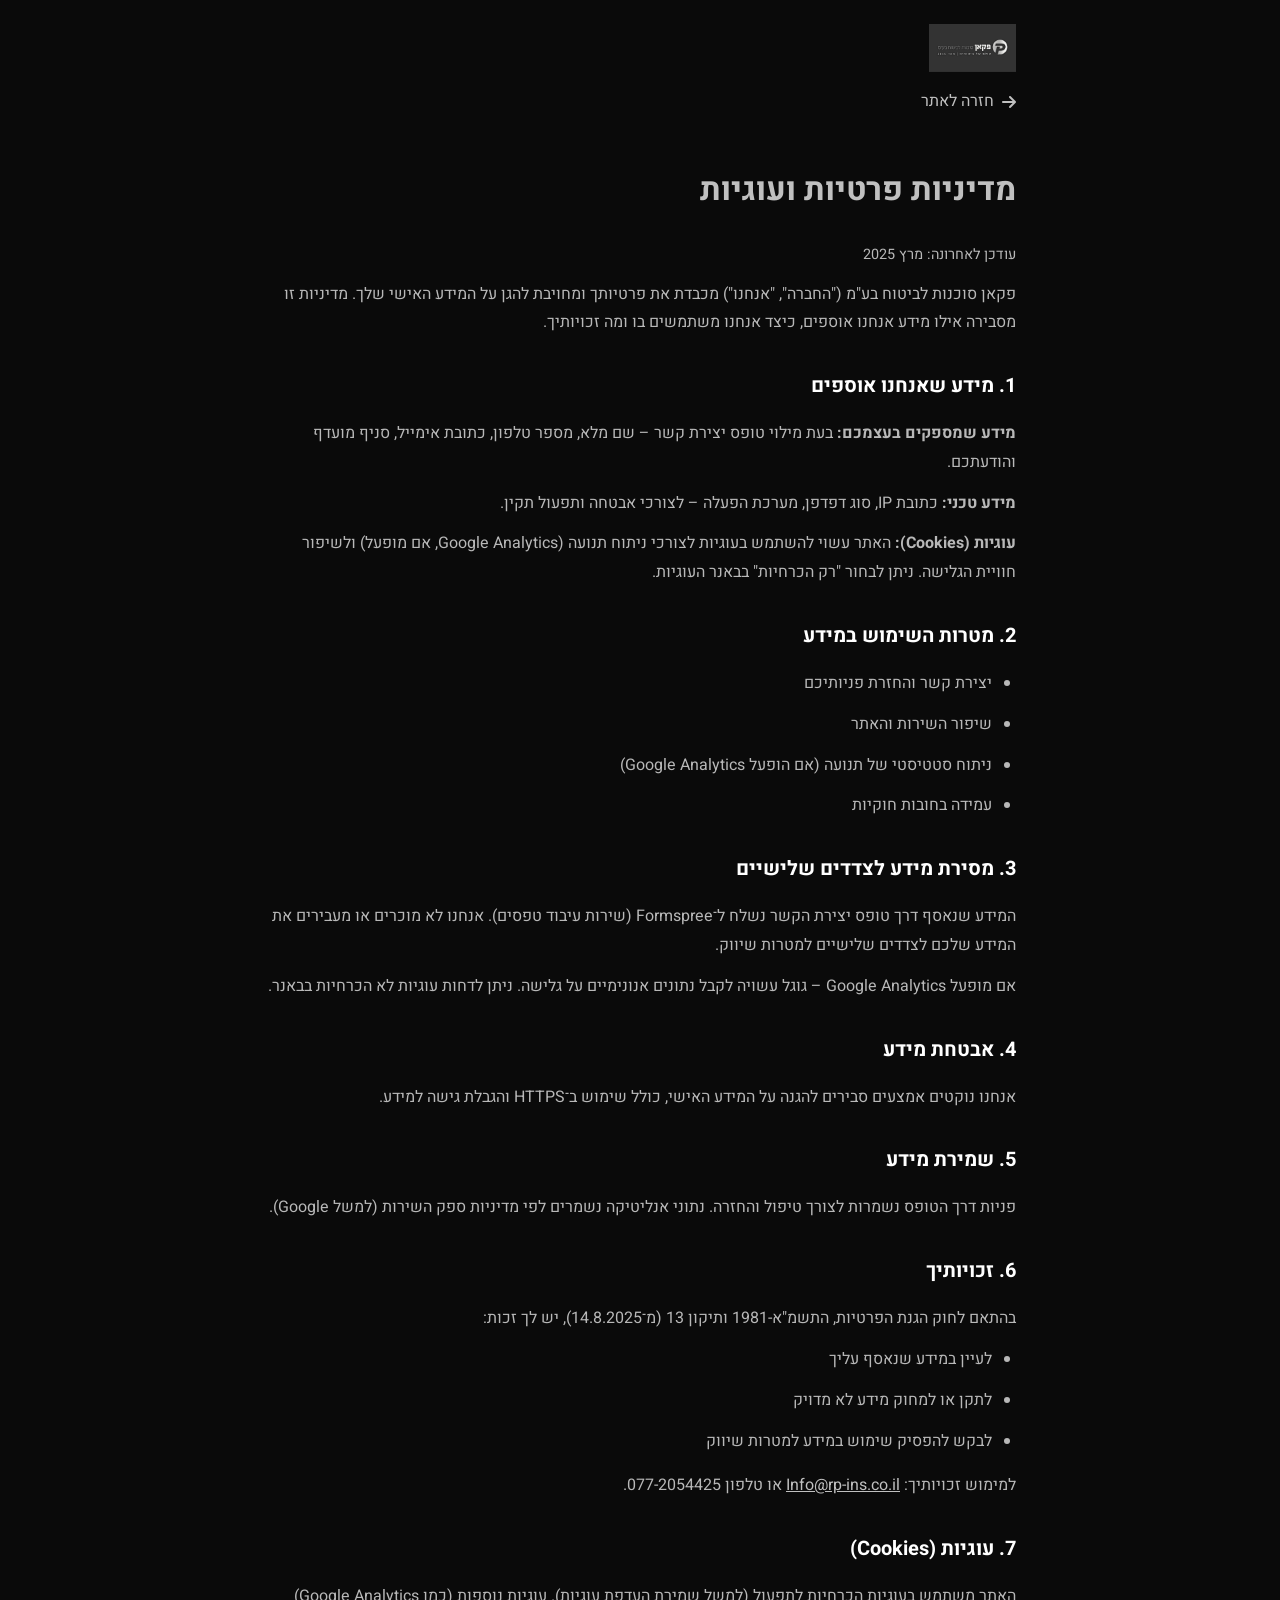
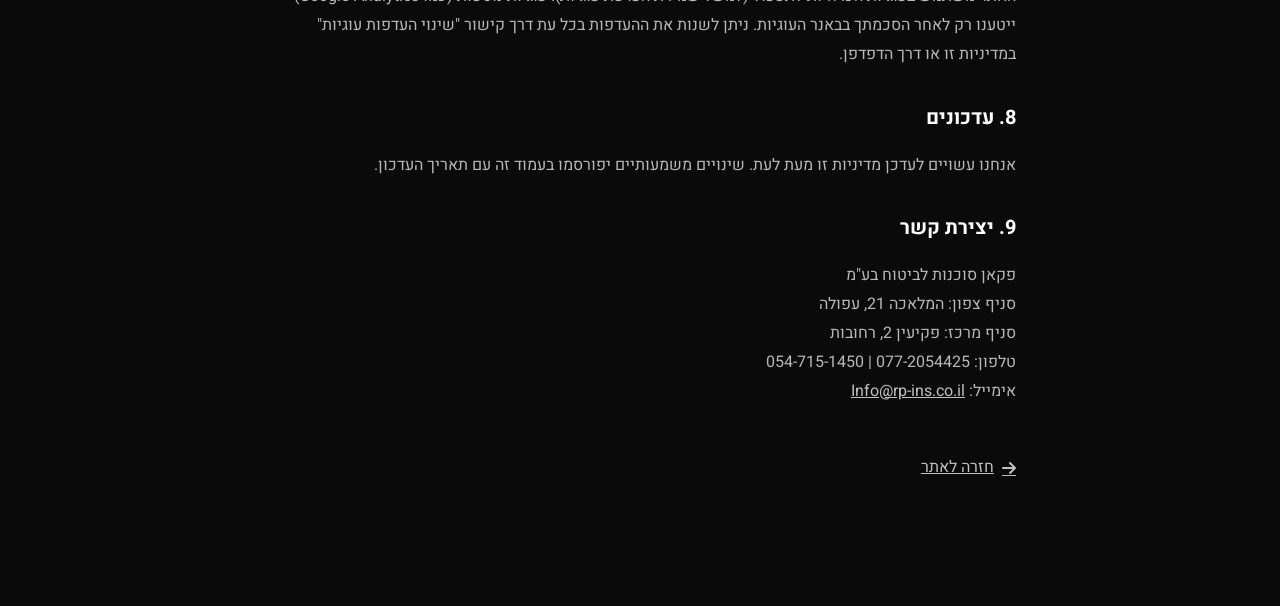
==== commit f3654284: "Update email to Info@rp-ins.co.il, reduce nav menu spacing Made-with: Cursor" ====
--- a/privacy.html
+++ b/privacy.html
@@ -67,7 +67,7 @@
             <li>לתקן או למחוק מידע לא מדויק</li>
             <li>לבקש להפסיק שימוש במידע למטרות שיווק</li>
         </ul>
-        <p>למימוש זכויותיך: <a href="mailto:pekan@pekan-ins.co.il">pekan@pekan-ins.co.il</a> או טלפון 077-2054425.</p>
+        <p>למימוש זכויותיך: <a href="mailto:Info@rp-ins.co.il">Info@rp-ins.co.il</a> או טלפון 077-2054425.</p>
 
         <h2>7. עוגיות (Cookies)</h2>
         <p>האתר משתמש בעוגיות הכרחיות לתפעול (למשל שמירת העדפת עוגיות). עוגיות נוספות (כמו Google Analytics) ייטענו רק לאחר הסכמתך בבאנר העוגיות. ניתן לשנות את ההעדפות בכל עת דרך קישור "שינוי העדפות עוגיות" במדיניות זו או דרך הדפדפן.</p>
@@ -80,7 +80,7 @@
         סניף צפון: המלאכה 21, עפולה<br>
         סניף מרכז: פקיעין 2, רחובות<br>
         טלפון: 077-2054425 | 054-715-1450<br>
-        אימייל: <a href="mailto:pekan@pekan-ins.co.il">pekan@pekan-ins.co.il</a></p>
+        אימייל: <a href="mailto:Info@rp-ins.co.il">Info@rp-ins.co.il</a></p>
 
         <p style="margin-top: 48px;"><a href="index.html" class="privacy-back"><i class="fas fa-arrow-right"></i> חזרה לאתר</a></p>
     </article>
--- a/styles.css
+++ b/styles.css
@@ -81,18 +81,18 @@
 .a11y-float { position: fixed; bottom: 100px; left: 20px; z-index: 998; width: 52px; height: 52px; background: var(--dark-3); border: 1px solid var(--glass-border); border-radius: 50%; display: flex; align-items: center; justify-content: center; gap: 8px; color: var(--silver); font-size: 1.4rem; cursor: pointer; transition: all 0.35s var(--ease); box-shadow: 0 4px 20px rgba(0,0,0,0.3); }
 .a11y-float:not(:hover) { gap: 0; }
 .a11y-float i { display: flex; align-items: center; justify-content: center; flex-shrink: 0; }
-.a11y-float:hover { width: auto; padding: 0 22px; border-radius: 50px; background: rgba(192,192,192,0.15); border-color: var(--silver); transform: scale(1.05); box-shadow: 0 8px 28px rgba(192,192,192,0.25); }
+.a11y-float:hover { width: auto; padding: 0 22px; border-radius: 50px; background: rgba(192,192,192,0.15); border-color: var(--silver); box-shadow: 0 8px 28px rgba(192,192,192,0.25); }
 .a11y-float:hover .a11y-float-text { opacity: 1; max-width: 80px; }
 .a11y-float .a11y-float-text { white-space: nowrap; font-size: 0.9rem; font-weight: 600; font-family: inherit; opacity: 0; max-width: 0; overflow: hidden; transition: all 0.35s var(--ease); }
 .a11y-float:focus-visible { outline: 2px solid var(--silver); outline-offset: 2px; }
 @media (max-width: 600px) { .a11y-float { bottom: 90px; left: 16px; width: 48px; height: 48px; font-size: 1.2rem; } }
 
 /* === WhatsApp Float === */
-.whatsapp-float { position: fixed; bottom: 28px; left: 20px; z-index: 999; width: 60px; height: 60px; background: var(--silver-dark); border-radius: 50%; display: flex; align-items: center; justify-content: center; gap: 10px; color: var(--white); font-size: 1.75rem; box-shadow: 0 8px 24px rgba(192,192,192,0.3); transition: all 0.4s var(--ease); animation: wa-pulse 2s infinite; text-shadow: 0 1px 3px rgba(0,0,0,0.5); }
+.whatsapp-float { position: fixed; bottom: 28px; left: 20px; z-index: 999; width: 60px; height: 60px; background: var(--silver-dark); border-radius: 50%; display: flex; align-items: center; justify-content: center; gap: 10px; color: var(--white); font-size: 1.75rem; box-shadow: 0 8px 24px rgba(192,192,192,0.3); transition: all 0.4s var(--ease); text-shadow: 0 1px 3px rgba(0,0,0,0.5); }
 .whatsapp-float:not(:hover) { gap: 0; }
 .whatsapp-float i { display: flex; align-items: center; justify-content: center; flex-shrink: 0; filter: drop-shadow(0 1px 2px rgba(0,0,0,0.5)); }
 .whatsapp-float .wa-text { white-space: nowrap; font-size: 0.95rem; font-weight: 700; font-family: inherit; opacity: 0; max-width: 0; overflow: hidden; transition: all 0.35s var(--ease); }
-.whatsapp-float:hover { width: auto; padding: 0 22px; border-radius: 50px; transform: scale(1.05); }
+.whatsapp-float:hover { width: auto; padding: 0 22px; border-radius: 50px; }
 .whatsapp-float:hover .wa-text { opacity: 1; max-width: 120px; }
 
 @keyframes wa-pulse { 0%, 100% { box-shadow: 0 8px 24px rgba(192,192,192,0.3); } 50% { box-shadow: 0 8px 40px rgba(192,192,192,0.5); } }
@@ -138,7 +138,7 @@
 .logo-icon { width: 44px; height: 44px; background: linear-gradient(135deg, var(--silver), var(--silver-dark)); border-radius: 12px; display: flex; align-items: center; justify-content: center; color: var(--dark); font-size: 1.25rem; }
 .logo-text { font-size: 1.4rem; font-weight: 700; color: var(--white); }
 .logo-text span { font-weight: 400; color: var(--silver); margin-right: 4px; }
-.nav-menu { display: flex; list-style: none; gap: 32px; align-items: center; }
+.nav-menu { display: flex; list-style: none; gap: 20px; align-items: center; }
 .nav-menu a { color: rgba(255,255,255,0.8); font-weight: 500; font-size: 0.95rem; transition: color 0.3s; position: relative; }
 .nav-menu a::after { content: ''; position: absolute; bottom: -4px; right: 0; width: 0; height: 2px; background: var(--silver); transition: width 0.3s; }
 .nav-menu a:hover { color: var(--silver); }
@@ -349,10 +349,28 @@
     100% { transform: translateX(50%); }
 }
 
-/* === Reviews === */
+/* === Reviews - קרוסלה === */
 .reviews-section { padding: 120px 0; background: var(--dark-2); }
-.reviews-grid { display: grid; grid-template-columns: repeat(3, 1fr); gap: 28px; }
-.review-card { background: var(--dark-3); border: 1px solid var(--glass-border); border-radius: var(--radius-lg); padding: 36px; position: relative; transition: all 0.4s var(--ease); }
+.reviews-carousel-wrap { position: relative; max-width: 480px; margin: 0 auto; padding: 0 48px; }
+.reviews-carousel-mask { overflow: hidden; }
+.reviews-carousel-track { display: flex; transition: transform 0.5s var(--ease); direction: ltr; }
+.reviews-carousel-track .review-card { flex: 0 0 100%; min-width: 100%; padding: 36px 24px; }
+.reviews-carousel-btn { position: absolute; top: 50%; transform: translateY(-50%); width: 44px; height: 44px; border-radius: 50%; background: var(--dark-3); border: 1px solid var(--glass-border); color: var(--silver); cursor: pointer; display: flex; align-items: center; justify-content: center; transition: all 0.3s; z-index: 2; }
+.reviews-carousel-btn:hover { background: rgba(192,192,192,0.15); border-color: var(--silver); color: var(--white); }
+.reviews-carousel-prev { right: 0; }
+.reviews-carousel-next { left: 0; }
+.reviews-carousel-dots { display: flex; justify-content: center; gap: 10px; margin-top: 24px; }
+.reviews-carousel-dots .dot { width: 10px; height: 10px; border-radius: 50%; background: var(--dark-3); border: 1px solid var(--glass-border); cursor: pointer; transition: all 0.3s; }
+.reviews-carousel-dots .dot:hover { border-color: var(--silver); }
+.reviews-carousel-dots .dot.active { background: var(--silver); border-color: var(--silver); }
+@media (min-width: 900px) {
+    .reviews-carousel-wrap { max-width: 100%; padding: 0 56px; }
+    .reviews-carousel-track .review-card { flex: 0 0 calc((100% - 56px) / 3); min-width: calc((100% - 56px) / 3); }
+    .reviews-carousel-track { gap: 28px; }
+    .reviews-carousel-btn { display: none; }
+    .reviews-carousel-dots { display: none; }
+}
+.review-card { background: var(--dark-3); border: 1px solid var(--glass-border); border-radius: var(--radius-lg); padding: 36px; position: relative; transition: all 0.4s var(--ease); direction: rtl; }
 .review-card:hover { border-color: var(--silver); transform: translateY(-6px); }
 .review-quote { position: absolute; top: 20px; left: 20px; font-size: 1.5rem; color: rgba(192,192,192,0.2); }
 .review-stars { color: var(--silver); font-size: 1.1rem; margin-bottom: 16px; letter-spacing: 2px; }
@@ -451,7 +469,7 @@
 
 /* === Responsive === */
 @media (max-width: 1024px) {
-    .cards-grid, .why-grid, .reviews-grid { grid-template-columns: 1fr; }
+    .cards-grid, .why-grid { grid-template-columns: 1fr; }
     .partner-logo-item { width: 120px; height: 70px; }
     .about-layout, .contact-layout { grid-template-columns: 1fr; }
     .services-mosaic { grid-template-columns: repeat(2, 1fr); }
@@ -513,6 +531,7 @@
 /* מובייל קטן מאוד - עד 480px */
 @media (max-width: 480px) {
     .container { padding: 0 16px; }
+    .reviews-carousel-wrap { padding: 0 40px; }
     .hero { padding: 100px 16px 60px; }
     .hero-badges { gap: 8px; margin-bottom: 20px; }
     .hero-badge, .hero-live-badge { font-size: 0.8rem; padding: 6px 16px; }
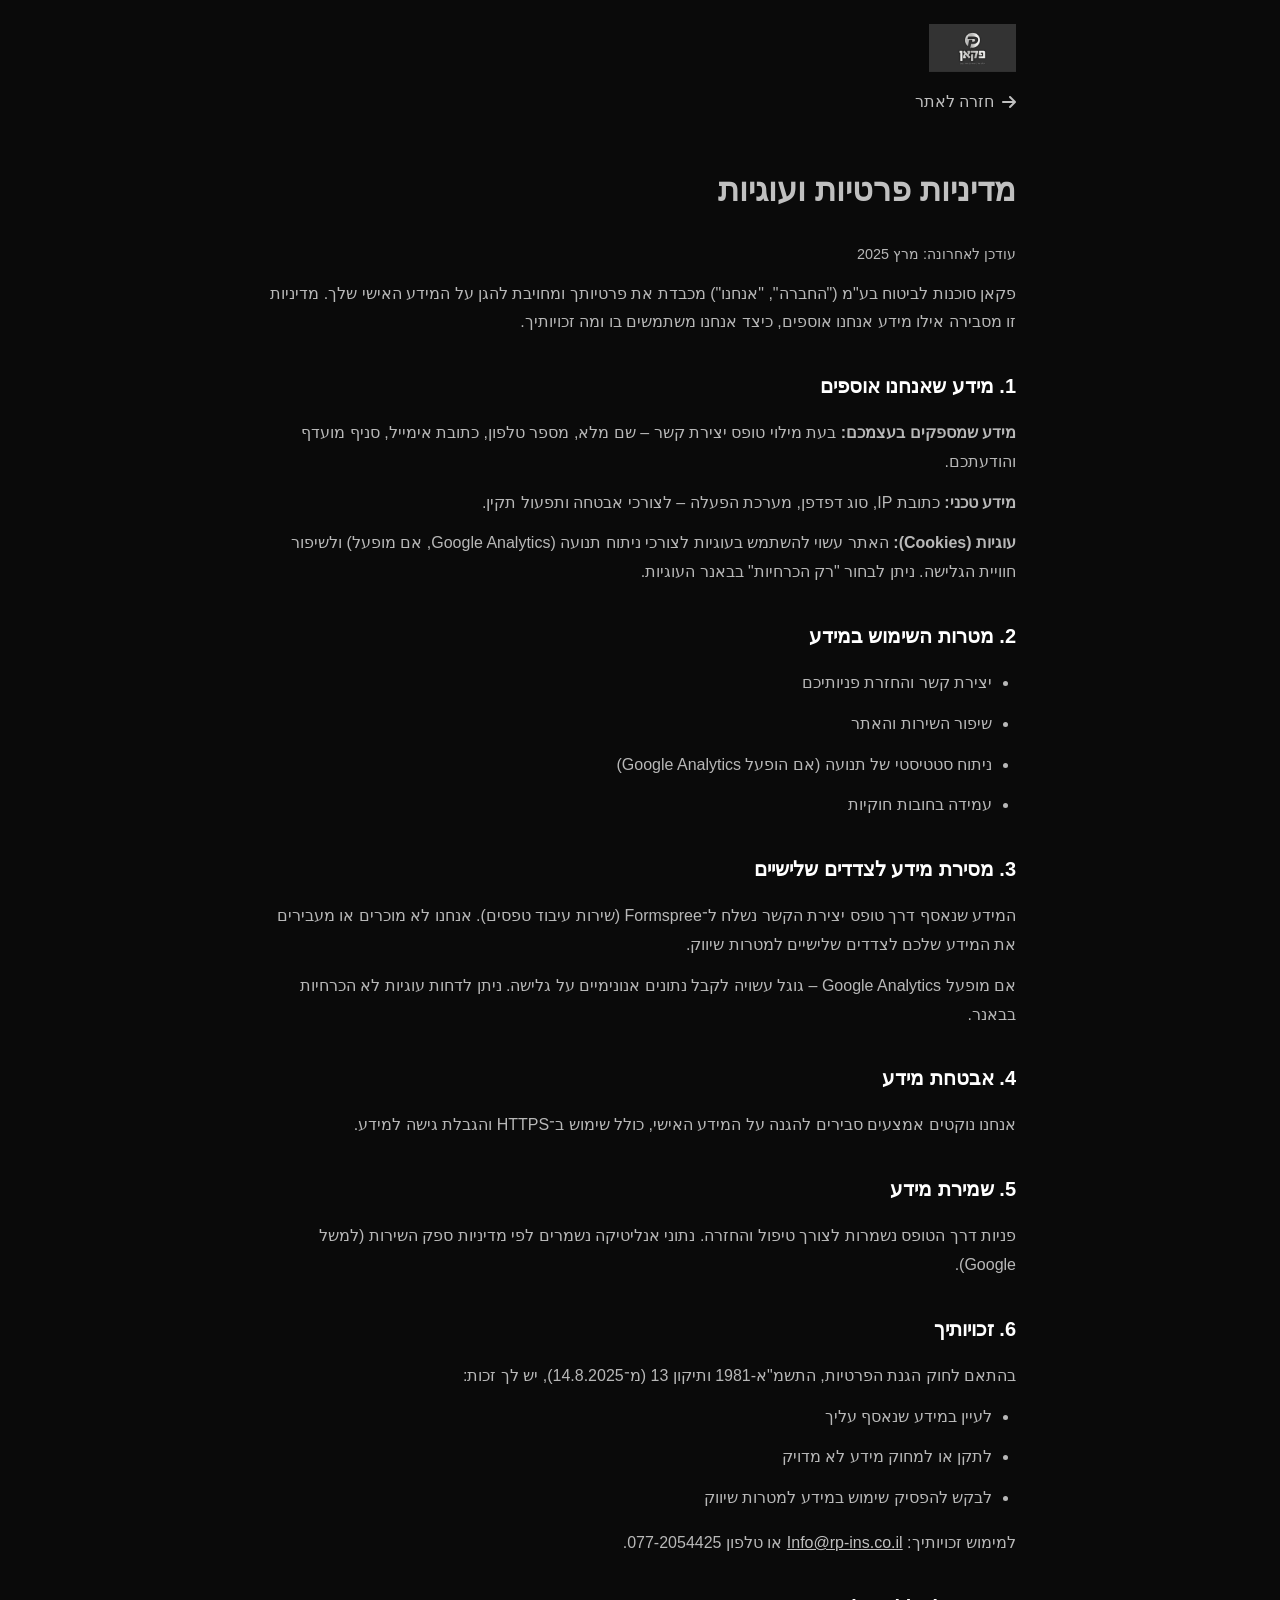
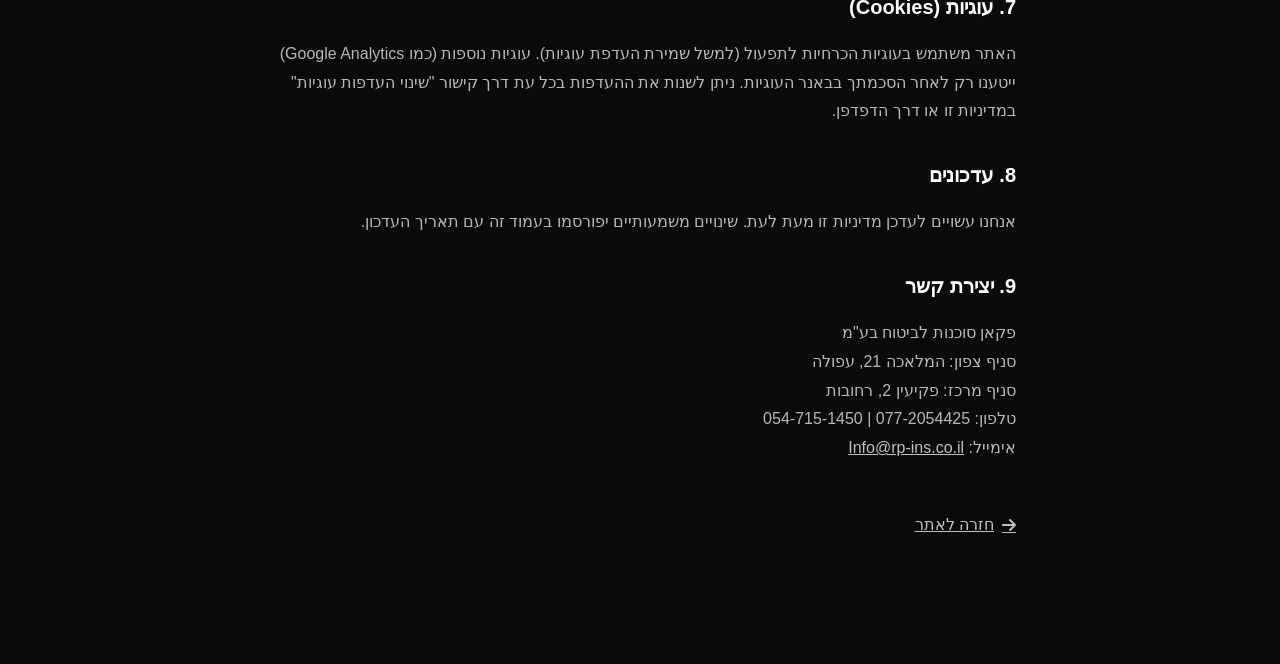
==== commit ca2ed516: "Fix money banner: 2 מליון שח + with correct RTL display Made-with: Cursor" ====
--- a/privacy.html
+++ b/privacy.html
@@ -3,6 +3,9 @@
 <head>
     <meta charset="UTF-8">
     <meta name="viewport" content="width=device-width, initial-scale=1.0">
+    <meta name="referrer" content="strict-origin-when-cross-origin">
+    <meta http-equiv="Content-Security-Policy" content="default-src 'self'; script-src 'self'; style-src 'self' 'unsafe-inline' https://fonts.googleapis.com https://cdnjs.cloudflare.com; font-src 'self' https://fonts.gstatic.com https://cdnjs.cloudflare.com; img-src 'self' data: https:; frame-ancestors 'self'; base-uri 'self';">
+    <meta http-equiv="Permissions-Policy" content="camera=(), microphone=(), geolocation=(), interest-cohort=()">
     <title>מדיניות פרטיות | פקאן סוכנות לביטוח בע"מ</title>
     <meta name="description" content="מדיניות פרטיות ועוגיות – פקאן סוכנות לביטוח. מידע על איסוף, שימוש והגנה על המידע האישי שלכם.">
     <link rel="canonical" href="https://nirfit.github.io/pekan-insurance/privacy.html">
@@ -10,7 +13,7 @@
     <link rel="preconnect" href="https://fonts.googleapis.com">
     <link rel="preconnect" href="https://fonts.gstatic.com" crossorigin>
     <link href="https://fonts.googleapis.com/css2?family=Heebo:wght@300;400;500;600;700&display=swap" rel="stylesheet">
-    <link rel="stylesheet" href="https://cdnjs.cloudflare.com/ajax/libs/font-awesome/6.5.1/css/all.min.css">
+    <link rel="stylesheet" href="https://cdnjs.cloudflare.com/ajax/libs/font-awesome/6.5.1/css/all.min.css" integrity="sha384-t1nt8BQoYMLFN5p42tRAtuAAFQaCQODekUVeKKZrEnEyp4H2R0RHFz0KWpmj7i8g" crossorigin="anonymous">
     <link rel="stylesheet" href="styles.css">
     <style>
         .privacy-page { padding: 48px 24px 80px; max-width: 800px; margin: 0 auto; }
--- a/styles.css
+++ b/styles.css
@@ -133,8 +133,11 @@
 .navbar { position: fixed; top: 40px; right: 0; left: 0; z-index: 1000; padding: 16px 0; transition: all 0.4s var(--ease); }
 .navbar.scrolled { top: 0; background: rgba(0,0,0,0.95); backdrop-filter: blur(20px); border-bottom: 1px solid var(--glass-border); padding: 12px 0; }
 .nav-container { max-width: 1200px; margin: 0 auto; padding: 0 24px; display: flex; align-items: center; justify-content: space-between; }
+@media (min-width: 769px) {
+    .nav-container { justify-content: center; gap: 16px; }
+}
 .logo { display: flex; align-items: center; gap: 12px; }
-.logo-img { height: 48px; width: auto; object-fit: contain; display: block; }
+.logo-img { height: 58px; width: auto; object-fit: contain; display: block; }
 .logo-icon { width: 44px; height: 44px; background: linear-gradient(135deg, var(--silver), var(--silver-dark)); border-radius: 12px; display: flex; align-items: center; justify-content: center; color: var(--dark); font-size: 1.25rem; }
 .logo-text { font-size: 1.4rem; font-weight: 700; color: var(--white); }
 .logo-text span { font-weight: 400; color: var(--silver); margin-right: 4px; }
@@ -178,9 +181,11 @@
 @keyframes shimmer { 0% { right: -100%; } 50% { right: 150%; } 100% { right: 150%; } }
 
 /* Money Returned Banner */
-.money-banner { background: linear-gradient(135deg, rgba(192,192,192,0.15), rgba(192,192,192,0.05)); border-top: 1px solid rgba(192,192,192,0.2); border-bottom: 1px solid rgba(192,192,192,0.2); padding: 28px 0; }
+.money-banner { background: linear-gradient(135deg, rgba(192,192,192,0.15), rgba(192,192,192,0.05)); border-top: 1px solid rgba(192,192,192,0.2); border-bottom: 1px solid rgba(192,192,192,0.2); padding: 28px 0; text-align: center; }
+.money-banner-title { font-size: 1.1rem; font-weight: 600; color: var(--silver); margin: 0 0 4px; }
+.money-banner-subtitle { font-size: 0.95rem; color: var(--gray); margin: 0 0 16px; }
 .money-banner-inner { display: flex; align-items: center; justify-content: center; gap: 24px; flex-wrap: wrap; position: relative; }
-.money-stat { display: flex; align-items: baseline; gap: 4px; }
+.money-stat { display: flex; align-items: baseline; gap: 4px; direction: rtl; }
 .money-number { font-size: 2.5rem; font-weight: 900; color: var(--silver); line-height: 1; }
 .money-suffix { font-size: 1.8rem; font-weight: 800; color: var(--silver); }
 .money-currency { font-size: 1.2rem; font-weight: 700; color: var(--silver-light); margin-right: 8px; }
@@ -342,7 +347,6 @@
 .partner-logo-item { width: 140px; height: 80px; flex-shrink: 0; background: var(--dark-2); border: 1px solid var(--glass-border); border-radius: var(--radius); display: flex; align-items: center; justify-content: center; padding: 12px 20px; transition: all 0.3s; }
 .partner-logo-item:hover { border-color: var(--silver); box-shadow: 0 8px 24px rgba(192,192,192,0.15); }
 .partner-logo-item img { max-width: 100%; max-height: 100%; object-fit: contain; }
-.partner-logo-item .logo-fallback { display: none; font-weight: 700; font-size: 0.8rem; color: var(--white); text-align: center; line-height: 1.2; padding: 0 8px; }
 /* נכנס משמאל יוצא מימין */
 @keyframes partners-carousel {
     0% { transform: translateX(0); }
@@ -351,24 +355,14 @@
 
 /* === Reviews - קרוסלה === */
 .reviews-section { padding: 120px 0; background: var(--dark-2); }
-.reviews-carousel-wrap { position: relative; max-width: 480px; margin: 0 auto; padding: 0 48px; }
+.reviews-carousel-wrap { position: relative; max-width: 480px; margin: 0 auto; }
 .reviews-carousel-mask { overflow: hidden; }
 .reviews-carousel-track { display: flex; transition: transform 0.5s var(--ease); direction: ltr; }
 .reviews-carousel-track .review-card { flex: 0 0 100%; min-width: 100%; padding: 36px 24px; }
-.reviews-carousel-btn { position: absolute; top: 50%; transform: translateY(-50%); width: 44px; height: 44px; border-radius: 50%; background: var(--dark-3); border: 1px solid var(--glass-border); color: var(--silver); cursor: pointer; display: flex; align-items: center; justify-content: center; transition: all 0.3s; z-index: 2; }
-.reviews-carousel-btn:hover { background: rgba(192,192,192,0.15); border-color: var(--silver); color: var(--white); }
-.reviews-carousel-prev { right: 0; }
-.reviews-carousel-next { left: 0; }
-.reviews-carousel-dots { display: flex; justify-content: center; gap: 10px; margin-top: 24px; }
-.reviews-carousel-dots .dot { width: 10px; height: 10px; border-radius: 50%; background: var(--dark-3); border: 1px solid var(--glass-border); cursor: pointer; transition: all 0.3s; }
-.reviews-carousel-dots .dot:hover { border-color: var(--silver); }
-.reviews-carousel-dots .dot.active { background: var(--silver); border-color: var(--silver); }
 @media (min-width: 900px) {
-    .reviews-carousel-wrap { max-width: 100%; padding: 0 56px; }
+    .reviews-carousel-wrap { max-width: 100%; }
     .reviews-carousel-track .review-card { flex: 0 0 calc((100% - 56px) / 3); min-width: calc((100% - 56px) / 3); }
     .reviews-carousel-track { gap: 28px; }
-    .reviews-carousel-btn { display: none; }
-    .reviews-carousel-dots { display: none; }
 }
 .review-card { background: var(--dark-3); border: 1px solid var(--glass-border); border-radius: var(--radius-lg); padding: 36px; position: relative; transition: all 0.4s var(--ease); direction: rtl; }
 .review-card:hover { border-color: var(--silver); transform: translateY(-6px); }
@@ -403,8 +397,8 @@
 .contact-layout { display: grid; grid-template-columns: 1.2fr 1fr; gap: 60px; align-items: start; }
 .contact-form-card { background: var(--dark-3); border: 1px solid var(--glass-border); border-radius: var(--radius-lg); padding: 40px; box-shadow: 0 16px 48px rgba(0,0,0,0.2); }
 .contact-form-desc { color: var(--gray); margin-bottom: 28px; line-height: 1.7; font-size: 1rem; }
-.about-text { min-width: 0; }
-.about-text p { overflow-wrap: break-word; word-wrap: break-word; }
+.about-text { min-width: 0; overflow: visible; }
+.about-text p { overflow-wrap: break-word; word-wrap: break-word; overflow: visible; }
 .contact-form-side .section-tag { margin-bottom: 8px; }
 .contact-form-side .section-heading { margin-bottom: 12px; }
 .form-group { margin-bottom: 28px; padding-bottom: 24px; border-bottom: 1px solid var(--glass-border); }
@@ -531,12 +525,11 @@
 /* מובייל קטן מאוד - עד 480px */
 @media (max-width: 480px) {
     .container { padding: 0 16px; }
-    .reviews-carousel-wrap { padding: 0 40px; }
     .hero { padding: 100px 16px 60px; }
     .hero-badges { gap: 8px; margin-bottom: 20px; }
     .hero-badge, .hero-live-badge { font-size: 0.8rem; padding: 6px 16px; }
     .logo-text { font-size: 1.2rem; }
-    .logo-img { height: 40px; }
+    .logo-img { height: 48px; }
     .logo-icon { width: 38px; height: 38px; font-size: 1.1rem; }
     .money-banner-inner { flex-wrap: wrap; justify-content: center; gap: 12px; }
     .money-number { font-size: 1.8rem; }
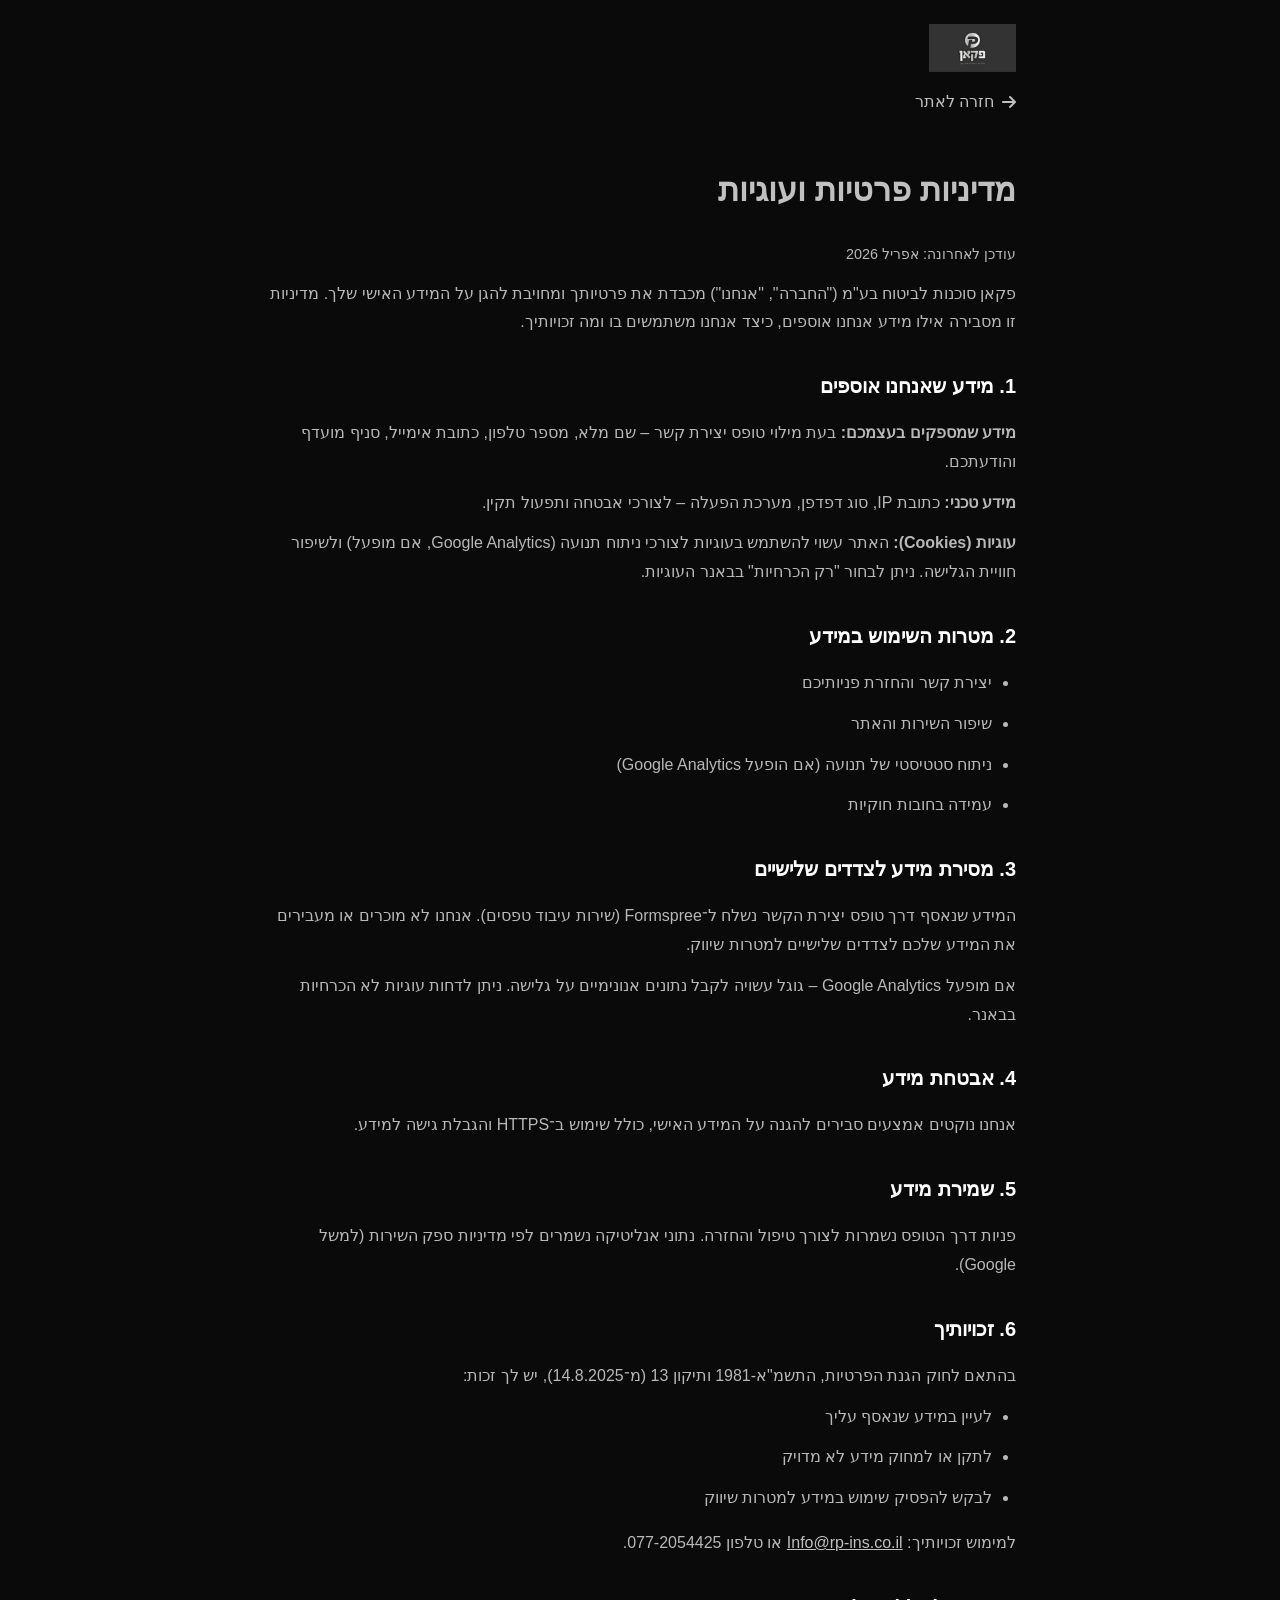
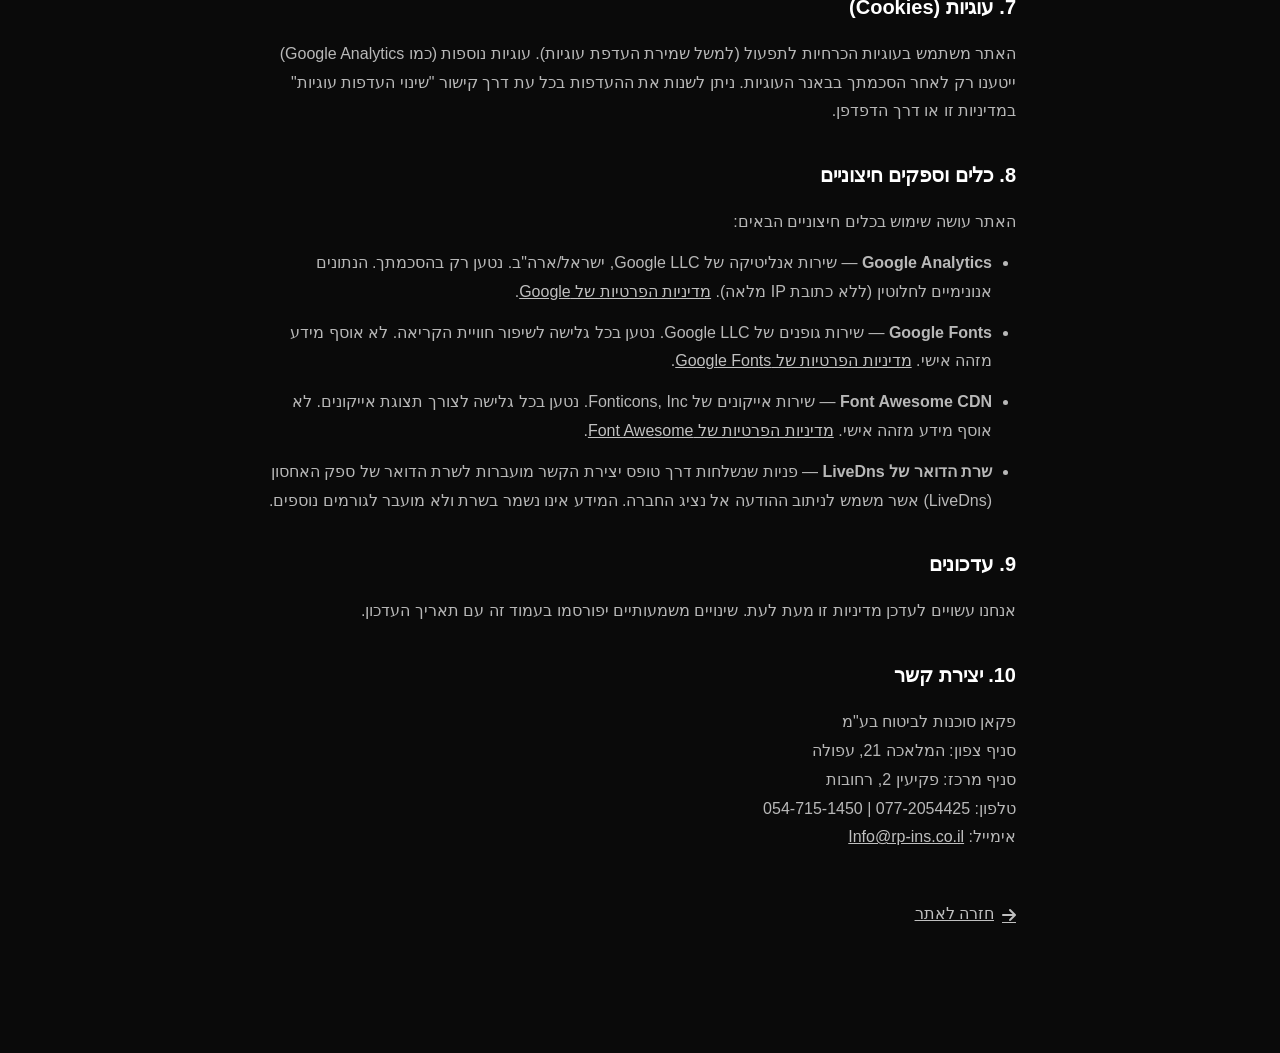
==== commit f6467319: "fix: תיקון האתר שנתקע על מסך הפתיחה + תיקון טופס יצירת הקשר הבאג: תג <script src="script.js"> בסוף i" ====
--- a/privacy.html
+++ b/privacy.html
@@ -8,7 +8,7 @@
     <meta http-equiv="Permissions-Policy" content="camera=(), microphone=(), geolocation=(), interest-cohort=()">
     <title>מדיניות פרטיות | פקאן סוכנות לביטוח בע"מ</title>
     <meta name="description" content="מדיניות פרטיות ועוגיות – פקאן סוכנות לביטוח. מידע על איסוף, שימוש והגנה על המידע האישי שלכם.">
-    <link rel="canonical" href="https://nirfit.github.io/pekan-insurance/privacy.html">
+    <link rel="canonical" href="https://www.pekan-ins.co.il/privacy.html">
     <link rel="icon" type="image/png" href="assets/pekan-logo-full.png">
     <link rel="preconnect" href="https://fonts.googleapis.com">
     <link rel="preconnect" href="https://fonts.gstatic.com" crossorigin>
@@ -36,7 +36,7 @@
 
     <article class="privacy-page">
         <h1>מדיניות פרטיות ועוגיות</h1>
-        <p class="privacy-updated">עודכן לאחרונה: מרץ 2025</p>
+        <p class="privacy-updated">עודכן לאחרונה: אפריל 2026</p>
 
         <p>פקאן סוכנות לביטוח בע"מ ("החברה", "אנחנו") מכבדת את פרטיותך ומחויבת להגן על המידע האישי שלך. מדיניות זו מסבירה אילו מידע אנחנו אוספים, כיצד אנחנו משתמשים בו ומה זכויותיך.</p>
 
@@ -75,10 +75,19 @@
         <h2>7. עוגיות (Cookies)</h2>
         <p>האתר משתמש בעוגיות הכרחיות לתפעול (למשל שמירת העדפת עוגיות). עוגיות נוספות (כמו Google Analytics) ייטענו רק לאחר הסכמתך בבאנר העוגיות. ניתן לשנות את ההעדפות בכל עת דרך קישור "שינוי העדפות עוגיות" במדיניות זו או דרך הדפדפן.</p>
 
-        <h2>8. עדכונים</h2>
+        <h2>8. כלים וספקים חיצוניים</h2>
+        <p>האתר עושה שימוש בכלים חיצוניים הבאים:</p>
+        <ul>
+            <li><strong>Google Analytics</strong> — שירות אנליטיקה של Google LLC, ישראל/ארה"ב. נטען רק בהסכמתך. הנתונים אנונימיים לחלוטין (ללא כתובת IP מלאה). <a href="https://policies.google.com/privacy" target="_blank" rel="noopener noreferrer">מדיניות הפרטיות של Google</a>.</li>
+            <li><strong>Google Fonts</strong> — שירות גופנים של Google LLC. נטען בכל גלישה לשיפור חוויית הקריאה. לא אוסף מידע מזהה אישי. <a href="https://developers.google.com/fonts/faq/privacy" target="_blank" rel="noopener noreferrer">מדיניות הפרטיות של Google Fonts</a>.</li>
+            <li><strong>Font Awesome CDN</strong> — שירות אייקונים של Fonticons, Inc. נטען בכל גלישה לצורך תצוגת אייקונים. לא אוסף מידע מזהה אישי. <a href="https://fontawesome.com/privacy" target="_blank" rel="noopener noreferrer">מדיניות הפרטיות של Font Awesome</a>.</li>
+            <li><strong>שרת הדואר של LiveDns</strong> — פניות שנשלחות דרך טופס יצירת הקשר מועברות לשרת הדואר של ספק האחסון (LiveDns) אשר משמש לניתוב ההודעה אל נציג החברה. המידע אינו נשמר בשרת ולא מועבר לגורמים נוספים.</li>
+        </ul>
+
+        <h2>9. עדכונים</h2>
         <p>אנחנו עשויים לעדכן מדיניות זו מעת לעת. שינויים משמעותיים יפורסמו בעמוד זה עם תאריך העדכון.</p>
 
-        <h2>9. יצירת קשר</h2>
+        <h2>10. יצירת קשר</h2>
         <p>פקאן סוכנות לביטוח בע"מ<br>
         סניף צפון: המלאכה 21, עפולה<br>
         סניף מרכז: פקיעין 2, רחובות<br>
--- a/styles.css
+++ b/styles.css
@@ -1,3 +1,15 @@
+/* הסתרת כפתורי חץ קרוסלה - נטען עם הדף */
+.reviews-carousel-btn, .reviews-carousel-prev, .reviews-carousel-next, .reviews-carousel-dots,
+.reviews-carousel-wrap > button, .reviews-carousel-wrap > div.reviews-carousel-dots,
+#reviewsPrev, #reviewsNext, #reviewsDots,
+.partners-section button, .partners-carousel-wrap [role="button"] { display: none !important; visibility: hidden !important; opacity: 0 !important; pointer-events: none !important; width: 0 !important; height: 0 !important; min-width: 0 !important; min-height: 0 !important; padding: 0 !important; margin: 0 !important; overflow: hidden !important; position: absolute !important; left: -9999px !important; clip: rect(0,0,0,0) !important; }
+
+/* Honeypot - שדה נסתר נגד ספאם */
+.form-hp { position: absolute !important; left: -9999px !important; opacity: 0 !important; height: 0 !important; width: 0 !important; overflow: hidden !important; pointer-events: none !important; tab-index: -1; }
+
+/* Inline style override */
+.reviews-section .section-intro { margin-top: 64px; }
+
 :root {
     --dark: #0a0a0a;
     --dark-2: #141414;
@@ -57,6 +69,24 @@
 .cookie-buttons { display: flex; gap: 12px; flex-shrink: 0; }
 .btn-cookie-accept, .btn-cookie-decline { padding: 12px 24px; font-size: 0.95rem; }
 @media (max-width: 600px) { .cookie-banner-inner { flex-direction: column; align-items: stretch; } .cookie-buttons { justify-content: center; } }
+/* Cookie preferences modal */
+.cookie-prefs-modal { border: none; border-radius: 16px; padding: 0; max-width: 480px; width: 90%; background: #1a1a1a; color: #fff; box-shadow: 0 20px 60px rgba(0,0,0,0.5); }
+.cookie-prefs-modal::backdrop { background: rgba(0,0,0,0.7); }
+.cookie-prefs-inner { padding: 2rem; direction: rtl; }
+.cookie-prefs-inner h3 { font-size: 1.2rem; margin-bottom: 0.5rem; color: #c0c0c0; }
+.cookie-prefs-desc { font-size: 0.875rem; color: #aaa; margin-bottom: 1.5rem; }
+.cookie-category { border: 1px solid #333; border-radius: 10px; padding: 1rem; margin-bottom: 1rem; }
+.cookie-category-header { display: flex; justify-content: space-between; align-items: flex-start; gap: 1rem; }
+.cookie-category-header strong { font-size: 0.95rem; color: #e0e0e0; }
+.cookie-category-desc { font-size: 0.8rem; color: #888; margin-top: 0.25rem; }
+.cookie-always-on { font-size: 0.75rem; color: #c0c0c0; background: #333; padding: 3px 10px; border-radius: 20px; white-space: nowrap; }
+.cookie-toggle { position: relative; display: inline-block; width: 44px; height: 24px; flex-shrink: 0; cursor: pointer; }
+.cookie-toggle input { opacity: 0; width: 0; height: 0; }
+.toggle-slider { position: absolute; inset: 0; background: #444; border-radius: 24px; transition: 0.3s; }
+.toggle-slider::before { content: ''; position: absolute; width: 18px; height: 18px; right: 3px; top: 3px; background: #fff; border-radius: 50%; transition: 0.3s; }
+.cookie-toggle input:checked + .toggle-slider { background: #c0c0c0; }
+.cookie-toggle input:checked + .toggle-slider::before { transform: translateX(-20px); }
+.cookie-prefs-actions { display: flex; gap: 0.75rem; margin-top: 1.5rem; justify-content: flex-end; }
 /* Focus visible - ניווט מקלדת */
 a:focus-visible, button:focus-visible, input:focus-visible, select:focus-visible, textarea:focus-visible { outline: 2px solid var(--silver); outline-offset: 2px; }
 body { font-family: 'Heebo', sans-serif; background: var(--dark); color: var(--text); line-height: 1.7; overflow-x: hidden; }
@@ -69,6 +99,9 @@
 /* === Preloader === */
 .preloader { position: fixed; inset: 0; z-index: 9999; background: var(--dark); display: flex; align-items: center; justify-content: center; transition: opacity 0.6s, visibility 0.6s; }
 .preloader.hidden { opacity: 0; visibility: hidden; pointer-events: none; }
+/* רשת ביטחון: הפרילודר נסגר לבד גם אם ה-JS לא רץ כלל */
+.preloader { animation: preloader-failsafe 0.4s ease 4s forwards; }
+@keyframes preloader-failsafe { to { opacity: 0; visibility: hidden; pointer-events: none; } }
 .preloader-inner { text-align: center; }
 .preloader-logo { margin-bottom: 24px; animation: pulse-glow 1.5s infinite; }
 .preloader-logo img { max-width: 360px; width: 320px; height: auto; display: block; margin: 0 auto; }
@@ -163,12 +196,12 @@
 .btn-full { width: 100%; justify-content: center; }
 
 /* === Hero === */
-.hero { min-height: 100vh; display: flex; align-items: center; justify-content: center; position: relative; padding: 160px 24px 100px; }
+.hero { min-height: 100vh; display: flex; align-items: center; justify-content: center; position: relative; padding: 160px 24px 100px; background: #1a1a1a; }
 .hero-bg { position: absolute; inset: 0; }
-.hero-img { width: 100%; height: 100%; object-fit: cover; }
-.hero-overlay { position: absolute; inset: 0; background: linear-gradient(180deg, rgba(0,0,0,0.88) 0%, rgba(0,0,0,0.7) 50%, rgba(0,0,0,0.92) 100%); }
-.hero-particles { position: absolute; inset: 0; z-index: 1; }
-.hero-content { position: relative; z-index: 2; text-align: center; max-width: 860px; margin: 0 auto; }
+.hero-overlay { position: absolute; inset: 0; background: linear-gradient(180deg, rgba(0,0,0,0.5) 0%, rgba(0,0,0,0.2) 50%, rgba(0,0,0,0.6) 100%); }
+.hero-logo-img { display: block; max-width: 500px; width: 88%; margin: 0 auto 32px; border-radius: 16px; position: relative; z-index: 2; }
+.hero-particles { position: absolute; inset: 0; z-index: 3; pointer-events: none; }
+.hero-content { position: relative; z-index: 4; text-align: center; max-width: 860px; margin: 0 auto; }
 .hero-badges { display: flex; flex-wrap: wrap; gap: 12px; justify-content: center; align-items: center; margin-bottom: 28px; animation: fadeUp 0.8s ease both; }
 .hero-badge { display: inline-block; padding: 8px 24px; background: rgba(192,192,192,0.15); border: 1px solid rgba(192,192,192,0.3); color: var(--silver); border-radius: 50px; font-size: 0.9rem; font-weight: 500; }
 .hero-live-badge { display: inline-flex; align-items: center; gap: 8px; padding: 8px 20px; background: rgba(192,192,192,0.15); border: 1px solid rgba(192,192,192,0.4); color: var(--silver-light); border-radius: 50px; font-size: 0.85rem; font-weight: 600; }
@@ -188,6 +221,8 @@
 .money-stat { display: flex; align-items: baseline; gap: 4px; direction: rtl; }
 .money-number { font-size: 2.5rem; font-weight: 900; color: var(--silver); line-height: 1; }
 .money-suffix { font-size: 1.8rem; font-weight: 800; color: var(--silver); }
+.money-words { font-size: 2rem; font-weight: 900; color: var(--silver); line-height: 1.2; }
+.money-full-text { font-size: 1.75rem; font-weight: 800; color: var(--silver); line-height: 1.4; margin: 0; }
 .money-currency { font-size: 1.2rem; font-weight: 700; color: var(--silver-light); margin-right: 8px; }
 .money-text { font-size: 1.1rem; color: var(--text); font-weight: 500; }
 .money-icon { font-size: 1.8rem; color: var(--silver); opacity: 0.6; }
@@ -211,22 +246,18 @@
 .hero-stat-divider { width: 1px; height: 40px; background: rgba(255,255,255,0.15); }
 @keyframes fadeUp { from { opacity: 0; transform: translateY(24px); } to { opacity: 1; transform: translateY(0); } }
 
-.hero-scroll-indicator { position: absolute; bottom: 40px; left: 50%; transform: translateX(-50%); z-index: 2; display: flex; flex-direction: column; align-items: center; gap: 8px; }
-.mouse { width: 24px; height: 38px; border: 2px solid rgba(255,255,255,0.4); border-radius: 12px; position: relative; }
-.wheel { width: 4px; height: 8px; background: var(--silver); border-radius: 2px; position: absolute; top: 6px; left: 50%; transform: translateX(-50%); animation: scroll-wheel 2s infinite; }
-@keyframes scroll-wheel { 0% { opacity: 1; transform: translateX(-50%) translateY(0); } 100% { opacity: 0; transform: translateX(-50%) translateY(16px); } }
-.hero-scroll-indicator span { font-size: 0.75rem; color: rgba(255,255,255,0.5); }
-
 /* === Trust Strip === */
-.trust-strip { padding: 32px 0 0; position: relative; }
-.trust-grid { display: grid; grid-template-columns: repeat(4, 1fr); background: var(--dark-2); border: 1px solid var(--glass-border); border-radius: var(--radius-lg); overflow: hidden; }
-.trust-item { display: flex; align-items: center; gap: 16px; padding: 28px 24px; border-left: 1px solid var(--glass-border); transition: background 0.3s; }
+.trust-strip { padding: 32px 0 0; position: relative; margin-bottom: 48px; }
+.trust-grid { display: grid; grid-template-columns: repeat(4, 1fr); gap: 20px; }
+.trust-item { display: flex; flex-direction: column; align-items: center; gap: 12px; padding: 36px 20px; background: linear-gradient(135deg, rgba(255,255,255,0.08) 0%, rgba(255,255,255,0.03) 100%); backdrop-filter: blur(12px); border: 1px solid rgba(192,192,192,0.2); border-radius: var(--radius-lg); text-align: center; transition: all 0.4s var(--ease); position: relative; overflow: hidden; }
+.trust-item::before { content: ''; position: absolute; top: 0; left: 0; right: 0; height: 2px; background: linear-gradient(90deg, transparent, var(--silver), transparent); opacity: 0; transition: opacity 0.4s; }
+.trust-item:hover::before { opacity: 1; }
 .trust-item:last-child { border-left: none; }
-.trust-item:hover { background: var(--glass); }
-.trust-icon { width: 48px; height: 48px; background: rgba(192,192,192,0.15); border-radius: 12px; display: flex; align-items: center; justify-content: center; flex-shrink: 0; }
-.trust-icon i { color: var(--silver); font-size: 1.2rem; }
+.trust-item:hover { background: rgba(255,255,255,0.12); transform: translateY(-8px); border-color: var(--silver); box-shadow: 0 16px 40px rgba(0,0,0,0.3); }
+.trust-icon { width: 60px; height: 60px; background: linear-gradient(135deg, rgba(192,192,192,0.25), rgba(192,192,192,0.08)); border-radius: 50%; display: flex; align-items: center; justify-content: center; flex-shrink: 0; border: 1px solid rgba(192,192,192,0.3); }
+.trust-icon i { color: var(--silver); font-size: 1.4rem; }
 .trust-item strong { display: block; color: var(--white); font-weight: 600; font-size: 0.95rem; }
-.trust-item span { font-size: 0.8rem; color: var(--gray); }
+.trust-item span { font-size: 0.8rem; color: rgba(255,255,255,0.6); }
 
 /* === Section Common === */
 .section-intro { text-align: center; margin-bottom: 64px; }
@@ -280,17 +311,19 @@
 .mosaic-item p { font-size: 0.88rem; color: var(--gray); }
 
 /* === Why Section === */
-.why-section { padding: 140px 0; position: relative; overflow: hidden; }
+.why-section { padding: 140px 0 100px; position: relative; overflow: hidden; }
 .why-bg { position: absolute; inset: 0; }
 .why-bg-img { width: 100%; height: 100%; object-fit: cover; }
 .why-bg-overlay { position: absolute; inset: 0; background: linear-gradient(135deg, rgba(8,13,26,0.94), rgba(8,13,26,0.88)); }
 .why-section .container { position: relative; z-index: 2; }
 .why-grid { display: grid; grid-template-columns: repeat(3, 1fr); gap: 28px; }
-.why-card { background: rgba(255,255,255,0.06); backdrop-filter: blur(12px); border: 1px solid rgba(255,255,255,0.1); border-radius: var(--radius-lg); padding: 40px 32px; transition: all 0.4s var(--ease); }
-.why-card:hover { background: rgba(255,255,255,0.1); transform: translateY(-8px); border-color: var(--silver); }
-.why-number { font-size: 3rem; font-weight: 900; color: var(--silver); opacity: 0.3; margin-bottom: 16px; }
-.why-card h3 { font-size: 1.25rem; font-weight: 700; color: var(--white); margin-bottom: 12px; }
-.why-card p { color: rgba(255,255,255,0.7); font-size: 0.95rem; }
+.why-card { background: linear-gradient(160deg, rgba(255,255,255,0.08) 0%, rgba(255,255,255,0.03) 100%); backdrop-filter: blur(12px); border: 1px solid rgba(255,255,255,0.1); border-radius: var(--radius-lg); padding: 44px 36px 40px; transition: all 0.4s var(--ease); position: relative; overflow: hidden; }
+.why-card::after { content: ''; position: absolute; bottom: 0; right: 0; left: 0; height: 3px; background: linear-gradient(90deg, transparent, var(--silver), transparent); opacity: 0; transition: opacity 0.4s; }
+.why-card:hover::after { opacity: 1; }
+.why-card:hover { background: rgba(255,255,255,0.11); transform: translateY(-10px); border-color: rgba(192,192,192,0.4); box-shadow: 0 24px 56px rgba(0,0,0,0.4); }
+.why-number { font-size: 4.5rem; font-weight: 900; color: var(--silver); opacity: 0.12; margin-bottom: 12px; line-height: 1; }
+.why-card h3 { font-size: 1.3rem; font-weight: 700; color: var(--white); margin-bottom: 14px; }
+.why-card p { color: rgba(255,255,255,0.65); font-size: 0.95rem; line-height: 1.7; }
 
 /* === Results & Proofs === */
 .results-section { padding: 120px 0; background: var(--dark-2); }
@@ -313,19 +346,25 @@
 .testimonial-text cite { font-size: 0.9rem; color: var(--gray); }
 
 .results-proofs { }
-.proofs-title { display: flex; align-items: center; gap: 12px; font-size: 1.4rem; font-weight: 700; color: var(--white); margin-bottom: 8px; }
+.proofs-title { display: flex; align-items: center; justify-content: center; gap: 12px; font-size: 1.4rem; font-weight: 700; color: var(--white); margin-bottom: 8px; }
 .proofs-title i { color: var(--silver); }
-.proofs-desc { color: var(--gray); margin-bottom: 32px; }
-.proofs-grid { display: grid; grid-template-columns: repeat(4, 1fr); gap: 20px; }
-.proof-card { border-radius: var(--radius); overflow: hidden; border: 1px solid var(--glass-border); transition: all 0.4s var(--ease); }
-.proof-card:hover { transform: translateY(-8px); border-color: var(--silver); box-shadow: 0 20px 48px rgba(192,192,192,0.15); }
+.proofs-desc { color: var(--gray); margin-bottom: 28px; text-align: center; }
+.proofs-carousel-outer { overflow: hidden; width: 100%; padding: 16px 0; position: relative; direction: ltr; }
+.proofs-carousel-outer::before, .proofs-carousel-outer::after { content: ''; position: absolute; top: 0; bottom: 0; width: 80px; z-index: 2; pointer-events: none; }
+.proofs-carousel-outer::before { right: 0; background: linear-gradient(to left, #0d0d0d, transparent); }
+.proofs-carousel-outer::after { left: 0; background: linear-gradient(to right, #0d0d0d, transparent); }
+.proofs-carousel-track { display: flex; gap: 20px; width: max-content; will-change: transform; direction: ltr; animation: proofsScroll 28s linear infinite; }
+.proofs-carousel-track:hover { animation-play-state: paused; }
+@keyframes proofsScroll { from { transform: translateX(0); } to { transform: translateX(-50%); } }
+.proof-card { flex: 0 0 220px; border-radius: var(--radius); overflow: hidden; border: 1px solid var(--glass-border); transition: all 0.4s var(--ease); }
+.proof-card:hover { transform: translateY(-6px); border-color: var(--silver); box-shadow: 0 16px 40px rgba(192,192,192,0.15); }
 .proof-link { display: block; position: relative; aspect-ratio: 3/4; overflow: hidden; }
 .proof-link img { width: 100%; height: 100%; object-fit: cover; transition: transform 0.5s var(--ease); }
 .proof-card:hover .proof-link img { transform: scale(1.05); }
-.proof-overlay { position: absolute; inset: 0; background: linear-gradient(to top, rgba(0,0,0,0.95), rgba(0,0,0,0.4)); display: flex; flex-direction: column; justify-content: flex-end; padding: 20px; opacity: 0; transition: opacity 0.4s; }
+.proof-overlay { position: absolute; inset: 0; background: linear-gradient(to top, rgba(0,0,0,0.95), rgba(0,0,0,0.4)); display: flex; flex-direction: column; justify-content: flex-end; padding: 14px; opacity: 0; transition: opacity 0.4s; }
 .proof-card:hover .proof-overlay { opacity: 1; }
-.proof-overlay span { color: var(--white); font-weight: 700; font-size: 1rem; }
-.proof-overlay small { color: var(--silver); font-size: 0.85rem; margin-top: 4px; }
+.proof-overlay span { color: var(--white); font-weight: 700; font-size: 0.85rem; }
+.proof-overlay small { color: var(--silver); font-size: 0.75rem; margin-top: 3px; }
 
 @media (max-width: 1024px) {
     .proofs-grid { grid-template-columns: repeat(2, 1fr); }
@@ -338,20 +377,24 @@
     .testimonial-image { max-width: 280px; margin: 0 auto; }
 }
 
-/* === Partners - קרוסלה אינסופית עם לוגואים === */
+/* === Partners - קרוסלה אינסופית === */
 .partners-section { padding: 100px 0; }
-.partners-carousel-wrap { margin: 0 -24px; }
-.partners-carousel-mask { overflow: hidden; padding: 24px 0; }
-.partners-carousel-track { display: flex; gap: 32px; width: max-content; flex-shrink: 0; animation: partners-carousel 35s linear infinite; direction: ltr; }
+.partners-carousel-outer { overflow: hidden; width: 100%; padding: 24px 0; position: relative; direction: ltr; }
+.partners-carousel-outer::before,
+.partners-carousel-outer::after { content: ''; position: absolute; top: 0; bottom: 0; width: 80px; z-index: 2; pointer-events: none; }
+.partners-carousel-outer::before { right: 0; background: linear-gradient(to left, #0d0d0d, transparent); }
+.partners-carousel-outer::after { left: 0; background: linear-gradient(to right, #0d0d0d, transparent); }
+.partners-carousel-track { display: flex; gap: 24px; width: max-content; will-change: transform; direction: ltr; animation: partnersScroll 25s linear infinite; }
 .partners-carousel-track:hover { animation-play-state: paused; }
-.partner-logo-item { width: 140px; height: 80px; flex-shrink: 0; background: var(--dark-2); border: 1px solid var(--glass-border); border-radius: var(--radius); display: flex; align-items: center; justify-content: center; padding: 12px 20px; transition: all 0.3s; }
+@keyframes partnersScroll { from { transform: translateX(0); } to { transform: translateX(-25%); } }
+.partner-logo-item { width: 160px; height: 80px; flex-shrink: 0; background: var(--dark-2); border: 1px solid var(--glass-border); border-radius: var(--radius); display: flex; align-items: center; justify-content: center; padding: 12px 20px; transition: all 0.3s; }
 .partner-logo-item:hover { border-color: var(--silver); box-shadow: 0 8px 24px rgba(192,192,192,0.15); }
 .partner-logo-item img { max-width: 100%; max-height: 100%; object-fit: contain; }
-/* נכנס משמאל יוצא מימין */
-@keyframes partners-carousel {
-    0% { transform: translateX(0); }
-    100% { transform: translateX(50%); }
-}
+/* Hide carousel arrow buttons (reviews section) */
+.reviews-carousel-btn, .reviews-carousel-prev, .reviews-carousel-next, .reviews-carousel-dots,
+.reviews-carousel-wrap > button,
+.reviews-section button[aria-label*="קודמת"], .reviews-section button[aria-label*="הבאה"],
+#reviewsPrev, #reviewsNext, #reviewsDots { display: none !important; visibility: hidden !important; width: 0 !important; height: 0 !important; min-width: 0 !important; min-height: 0 !important; padding: 0 !important; margin: 0 !important; overflow: hidden !important; opacity: 0 !important; pointer-events: none !important; position: absolute !important; left: -9999px !important; }
 
 /* === Reviews - קרוסלה === */
 .reviews-section { padding: 120px 0; background: var(--dark-2); }
@@ -443,6 +486,12 @@
 .branch-email { color: var(--gray); display: flex; align-items: center; gap: 8px; font-size: 0.9rem; }
 .branch-email:hover { color: var(--silver); }
 .branch-email i { color: var(--silver); }
+.form-action-btns { display: flex; gap: 12px; flex-wrap: wrap; margin-top: 4px; }
+.btn-form-wa { flex: 1; display: inline-flex; align-items: center; justify-content: center; gap: 8px; padding: 14px 20px; background: var(--dark); border: 1px solid var(--glass-border); border-radius: 50px; color: var(--text); font-size: 1rem; font-weight: 700; cursor: pointer; transition: all 0.3s; }
+.btn-form-wa:hover { background: rgba(192,192,192,0.1); border-color: var(--silver); color: var(--silver); transform: translateY(-1px); }
+.btn-form-call { flex: 1; display: inline-flex; align-items: center; justify-content: center; gap: 8px; padding: 14px 20px; background: var(--dark); border: 1px solid var(--glass-border); border-radius: 50px; color: var(--text); font-size: 1rem; font-weight: 700; transition: all 0.3s; }
+.btn-form-call:hover { background: rgba(192,192,192,0.1); border-color: var(--silver); color: var(--silver); }
+.btn-form-call i { color: var(--silver); }
 
 /* === Footer === */
 .site-footer { padding: 48px 0 28px; background: var(--dark); border-top: 1px solid var(--glass-border); }
@@ -479,7 +528,7 @@
     .container { padding: 0 20px; }
     .hero-badges { flex-direction: column; }
     .money-banner-inner { flex-direction: column; gap: 12px; }
-    .money-number { font-size: 2rem; }
+    .money-number, .money-words, .money-full-text { font-size: 2rem; }
     .partner-logo-item { width: 110px; height: 65px; }
     .nav-overlay { display: none; position: fixed; inset: 0; background: rgba(0,0,0,0.5); z-index: 999; opacity: 0; transition: opacity 0.4s var(--ease); pointer-events: none; }
     .nav-overlay.active { display: block; opacity: 1; pointer-events: auto; }
@@ -510,16 +559,26 @@
     .hero-desc { font-size: 1rem; margin-bottom: 28px; }
     .hero-buttons { margin-bottom: 40px; }
     .hero-stats { margin-bottom: 0; }
-    .hero-scroll-indicator { bottom: 24px; }
     /* WhatsApp - safe area למכשירים עם notch */
     .whatsapp-float { bottom: max(20px, env(safe-area-inset-bottom)); left: max(16px, env(safe-area-inset-left)); }
     /* סקציות - הפחתת padding */
-    .cards-section, .about-section, .services-section, .results-section, .reviews-section, .faq-section, .contact-section { padding: 60px 0; }
-    .partners-section { padding: 60px 0; }
-    .section-intro { margin-bottom: 40px; }
+    .cards-section, .about-section, .services-section, .results-section, .reviews-section, .faq-section, .contact-section { padding: 48px 0; }
+    .partners-section { padding: 36px 0; }
+    .money-banner { padding: 20px 0; }
+    .section-intro { margin-bottom: 32px; }
     .section-heading { font-size: clamp(1.6rem, 5vw, 2rem); }
     .cta-section { padding: 50px 0; }
     .cta-box h2 { font-size: 1.6rem; }
+    /* תיקון reveal על מובייל – מניעת רווחים ריקים */
+    .mosaic-item.reveal { transition-delay: 0ms !important; }
+    /* money-banner – מנע גלישת טקסט */
+    .money-stat { max-width: 100%; }
+    .money-full-text { font-size: 1.3rem; word-break: keep-all; }
+    .money-number { font-size: 2rem; }
+    /* results-story */
+    .results-story { padding: 28px 20px; }
+    /* proofs title */
+    .proofs-title { font-size: 1.15rem; text-align: center; flex-wrap: wrap; justify-content: center; }
 }
 
 /* מובייל קטן מאוד - עד 480px */
@@ -532,8 +591,20 @@
     .logo-img { height: 48px; }
     .logo-icon { width: 38px; height: 38px; font-size: 1.1rem; }
     .money-banner-inner { flex-wrap: wrap; justify-content: center; gap: 12px; }
-    .money-number { font-size: 1.8rem; }
+    .money-number, .money-words { font-size: 1.8rem; }
+    .money-full-text { font-size: 1.45rem; }
     .proofs-grid { gap: 16px; }
     .branch-contact { flex-direction: column; }
     .footer-top { flex-direction: column; align-items: flex-start; }
 }
+
+/* === מחלקות מרווח (מחליפות inline styles שנחסמו ע"י ה-CSP) === */
+.mt-block { margin-top: 96px; }
+.mb-sm { margin-bottom: 32px; }
+.mb-md { margin-bottom: 48px; }
+.mb-lg { margin-bottom: 80px; }
+@media (max-width: 768px) {
+    .mt-block { margin-top: 56px; }
+    .mb-lg { margin-bottom: 48px; }
+    .mb-md { margin-bottom: 32px; }
+}
